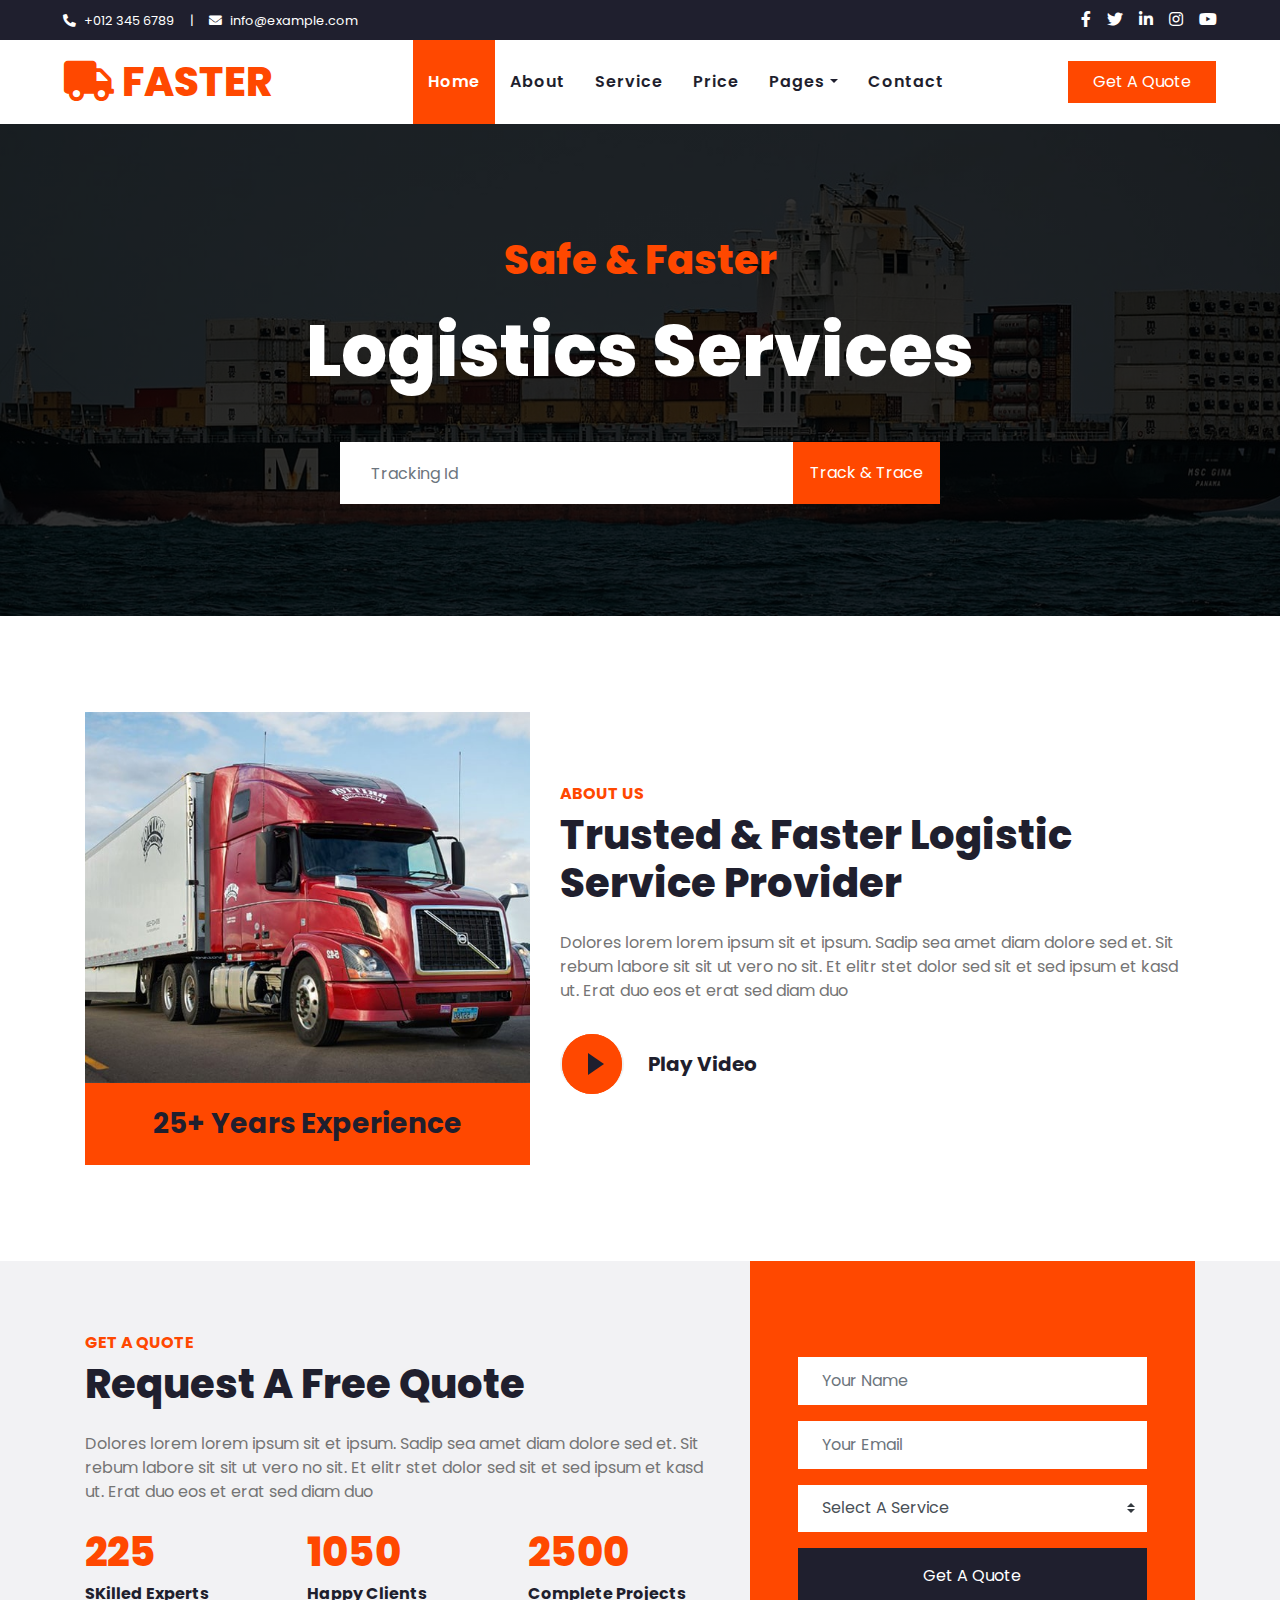
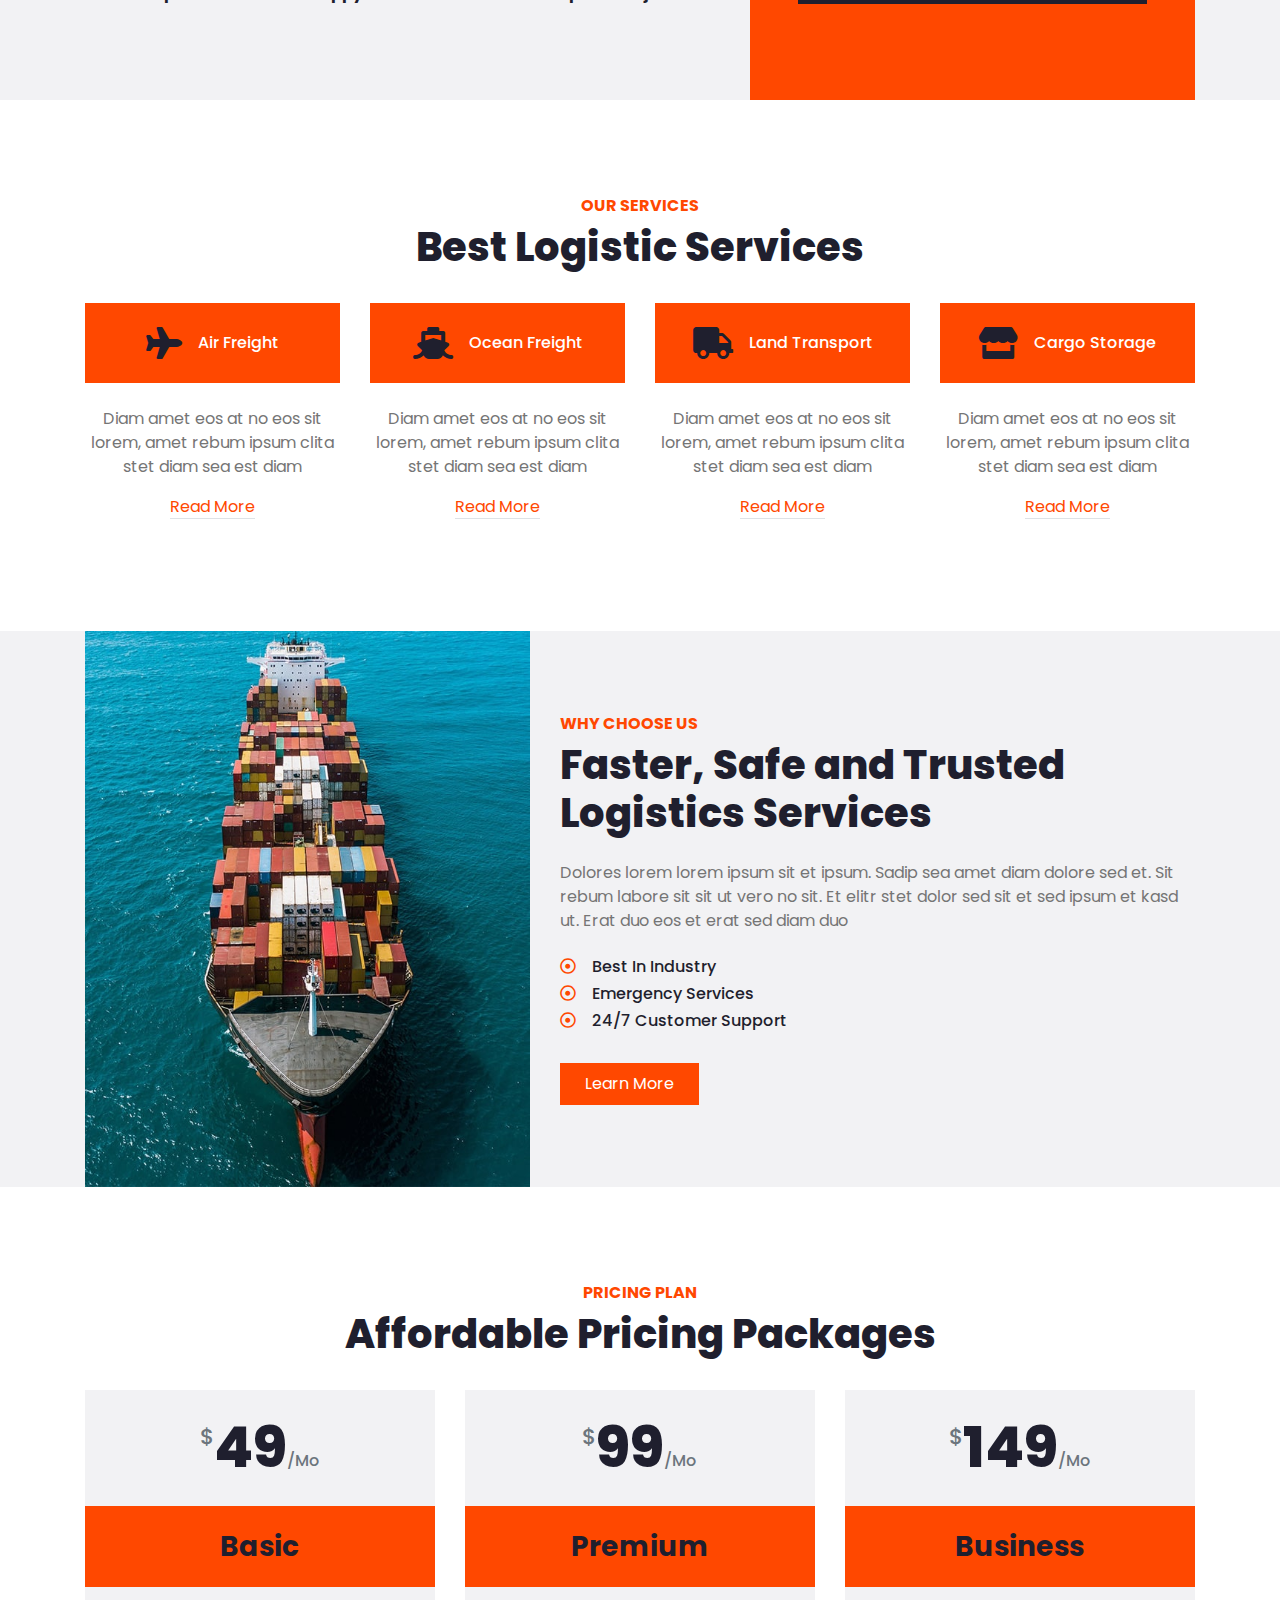
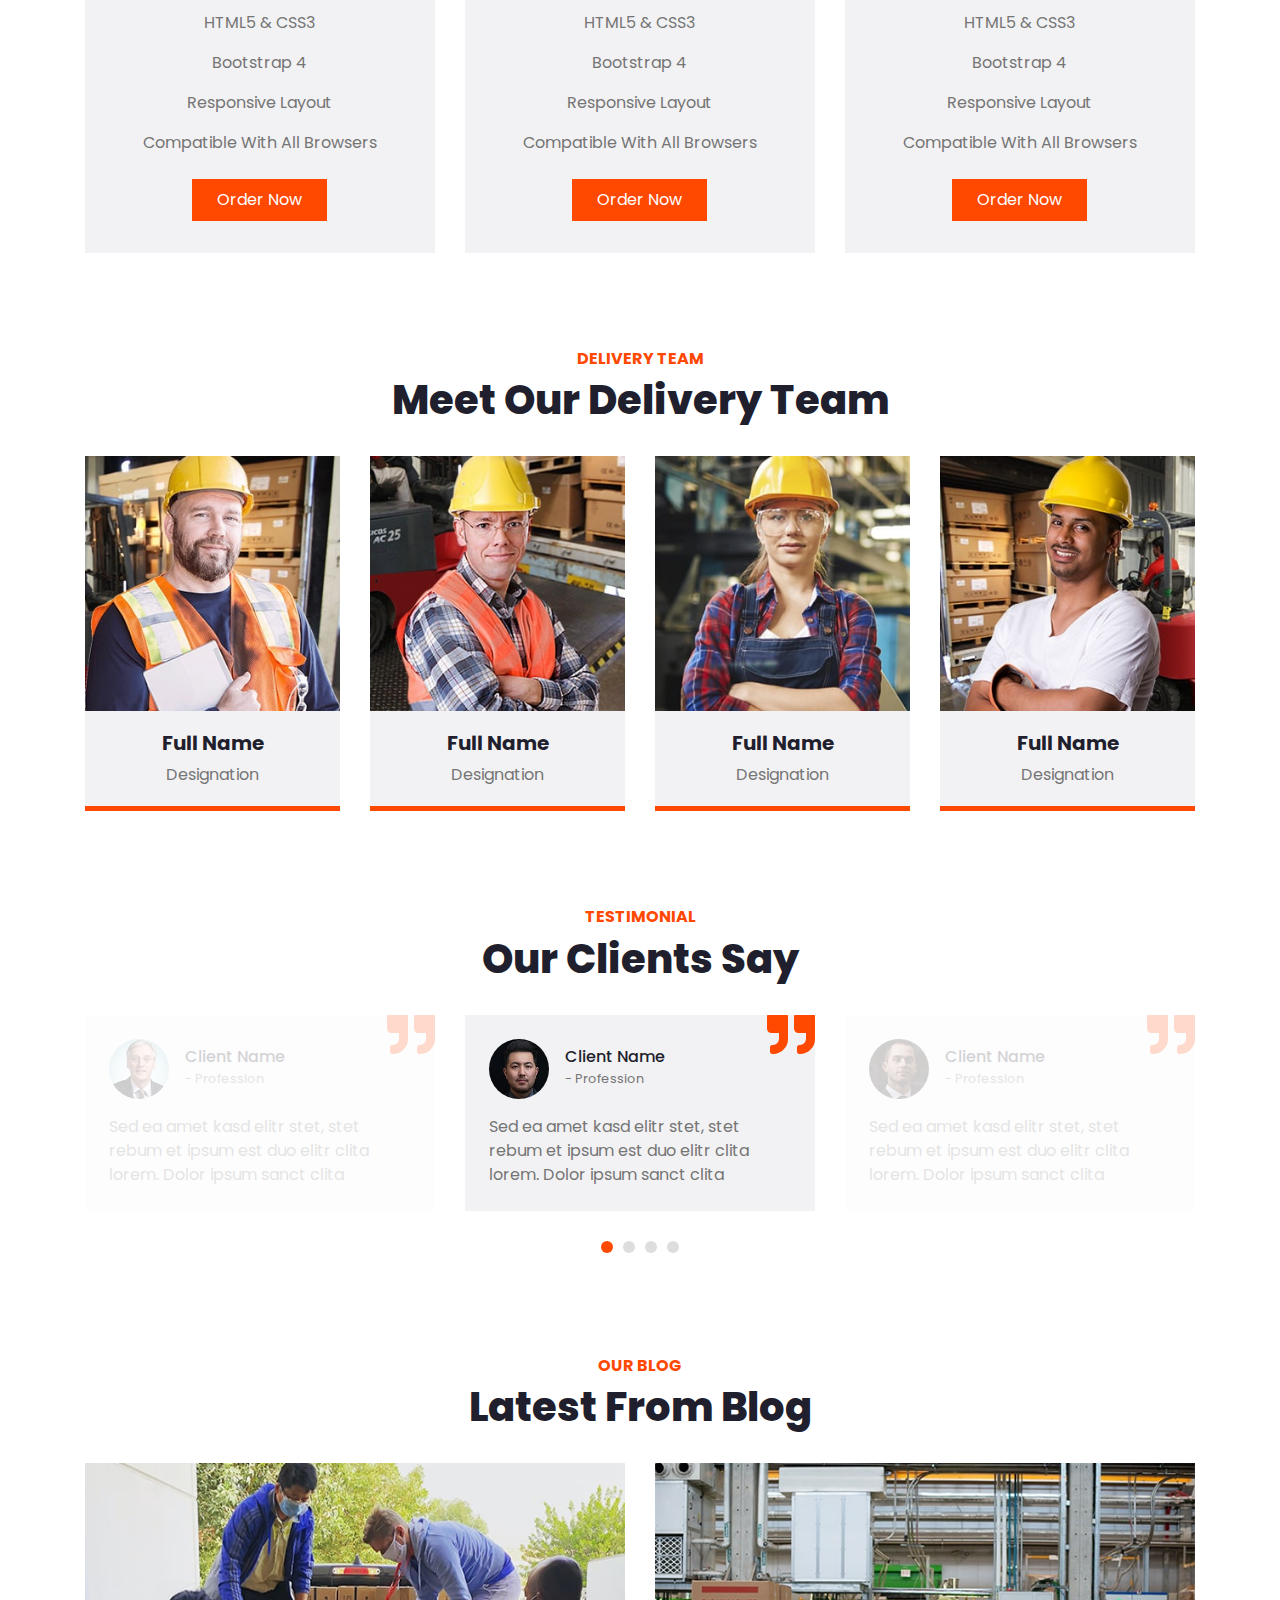
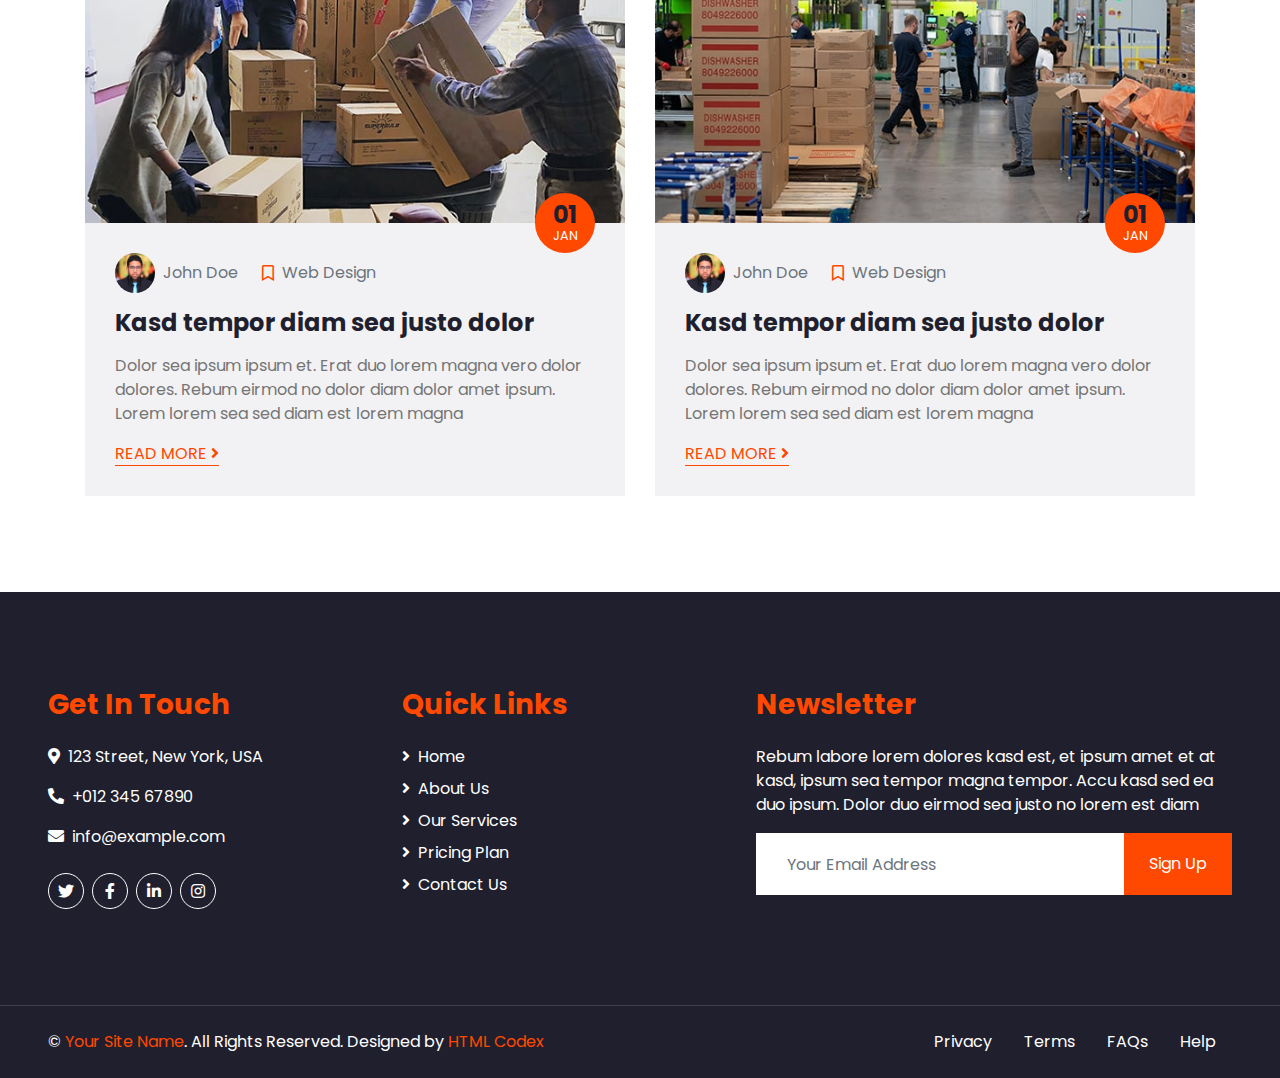
==== template1/index.html @ 5ad5b6f8 "init" ====
<!DOCTYPE html>
<html lang="en">

<head>
    <meta charset="utf-8">
    <title>FASTER - Logistics Company Website Template</title>
    <meta content="width=device-width, initial-scale=1.0" name="viewport">
    <meta content="Free HTML Templates" name="keywords">
    <meta content="Free HTML Templates" name="description">

    <!-- Favicon -->
    <link href="img/favicon.ico" rel="icon">

    <!-- Google Web Fonts -->
    <link rel="preconnect" href="https://fonts.gstatic.com">
    <link href="https://fonts.googleapis.com/css2?family=Poppins:wght@100;200;300;400;500;600;700;800;900&display=swap" rel="stylesheet">

    <!-- Font Awesome -->
    <link href="https://cdnjs.cloudflare.com/ajax/libs/font-awesome/5.10.0/css/all.min.css" rel="stylesheet">

    <!-- Libraries Stylesheet -->
    <link href="lib/owlcarousel/assets/owl.carousel.min.css" rel="stylesheet">

    <!-- Customized Bootstrap Stylesheet -->
    <link href="css/style.css" rel="stylesheet">
</head>

<body>
    <!-- Topbar Start -->
    <div class="container-fluid bg-dark">
        <div class="row py-2 px-lg-5">
            <div class="col-lg-6 text-center text-lg-left mb-2 mb-lg-0">
                <div class="d-inline-flex align-items-center text-white">
                    <small><i class="fa fa-phone-alt mr-2"></i>+012 345 6789</small>
                    <small class="px-3">|</small>
                    <small><i class="fa fa-envelope mr-2"></i>info@example.com</small>
                </div>
            </div>
            <div class="col-lg-6 text-center text-lg-right">
                <div class="d-inline-flex align-items-center">
                    <a class="text-white px-2" href="">
                        <i class="fab fa-facebook-f"></i>
                    </a>
                    <a class="text-white px-2" href="">
                        <i class="fab fa-twitter"></i>
                    </a>
                    <a class="text-white px-2" href="">
                        <i class="fab fa-linkedin-in"></i>
                    </a>
                    <a class="text-white px-2" href="">
                        <i class="fab fa-instagram"></i>
                    </a>
                    <a class="text-white pl-2" href="">
                        <i class="fab fa-youtube"></i>
                    </a>
                </div>
            </div>
        </div>
    </div>
    <!-- Topbar End -->


    <!-- Navbar Start -->
    <div class="container-fluid p-0">
        <nav class="navbar navbar-expand-lg bg-light navbar-light py-3 py-lg-0 px-lg-5">
            <a href="index.html" class="navbar-brand ml-lg-3">
                <h1 class="m-0 display-5 text-uppercase text-primary"><i class="fa fa-truck mr-2"></i>Faster</h1>
            </a>
            <button type="button" class="navbar-toggler" data-toggle="collapse" data-target="#navbarCollapse">
                <span class="navbar-toggler-icon"></span>
            </button>
            <div class="collapse navbar-collapse justify-content-between px-lg-3" id="navbarCollapse">
                <div class="navbar-nav m-auto py-0">
                    <a href="index.html" class="nav-item nav-link active">Home</a>
                    <a href="about.html" class="nav-item nav-link">About</a>
                    <a href="service.html" class="nav-item nav-link">Service</a>
                    <a href="price.html" class="nav-item nav-link">Price</a>
                    <div class="nav-item dropdown">
                        <a href="#" class="nav-link dropdown-toggle" data-toggle="dropdown">Pages</a>
                        <div class="dropdown-menu rounded-0 m-0">
                            <a href="blog.html" class="dropdown-item">Blog Grid</a>
                            <a href="single.html" class="dropdown-item">Blog Detail</a>
                        </div>
                    </div>
                    <a href="contact.html" class="nav-item nav-link">Contact</a>
                </div>
                <a href="" class="btn btn-primary py-2 px-4 d-none d-lg-block">Get A Quote</a>
            </div>
        </nav>
    </div>
    <!-- Navbar End -->


    <!-- Header Start -->
    <div class="jumbotron jumbotron-fluid mb-5">
        <div class="container text-center py-5">
            <h1 class="text-primary mb-4">Safe & Faster</h1>
            <h1 class="text-white display-3 mb-5">Logistics Services</h1>
            <div class="mx-auto" style="width: 100%; max-width: 600px;">
                <div class="input-group">
                    <input type="text" class="form-control border-light" style="padding: 30px;" placeholder="Tracking Id">
                    <div class="input-group-append">
                        <button class="btn btn-primary px-3">Track & Trace</button>
                    </div>
                </div>
            </div>
        </div>
    </div>
    <!-- Header End -->


    <!-- About Start -->
    <div class="container-fluid py-5">
        <div class="container">
            <div class="row align-items-center">
                <div class="col-lg-5 pb-4 pb-lg-0">
                    <img class="img-fluid w-100" src="img/about.jpg" alt="">
                    <div class="bg-primary text-dark text-center p-4">
                        <h3 class="m-0">25+ Years Experience</h3>
                    </div>
                </div>
                <div class="col-lg-7">
                    <h6 class="text-primary text-uppercase font-weight-bold">About Us</h6>
                    <h1 class="mb-4">Trusted & Faster Logistic Service Provider</h1>
                    <p class="mb-4">Dolores lorem lorem ipsum sit et ipsum. Sadip sea amet diam dolore sed et. Sit rebum labore sit sit ut vero no sit. Et elitr stet dolor sed sit et sed ipsum et kasd ut. Erat duo eos et erat sed diam duo</p>
                    <div class="d-flex align-items-center pt-2">
                        <button type="button" class="btn-play" data-toggle="modal"
                            data-src="https://www.youtube.com/embed/DWRcNpR6Kdc" data-target="#videoModal">
                            <span></span>
                        </button>
                        <h5 class="font-weight-bold m-0 ml-4">Play Video</h5>
                    </div>
                </div>
            </div>
        </div>
        <!-- Video Modal -->
        <div class="modal fade" id="videoModal" tabindex="-1" role="dialog" aria-labelledby="exampleModalLabel" aria-hidden="true">
            <div class="modal-dialog" role="document">
                <div class="modal-content">
                    <div class="modal-body">
                        <button type="button" class="close" data-dismiss="modal" aria-label="Close">
                            <span aria-hidden="true">&times;</span>
                        </button>        
                        <!-- 16:9 aspect ratio -->
                        <div class="embed-responsive embed-responsive-16by9">
                            <iframe class="embed-responsive-item" src="" id="video"  allowscriptaccess="always" allow="autoplay"></iframe>
                        </div>
                    </div>
                </div>
            </div>
        </div>
    </div>
    <!-- About End -->


    <!--  Quote Request Start -->
    <div class="container-fluid bg-secondary my-5">
        <div class="container">
            <div class="row align-items-center">
                <div class="col-lg-7 py-5 py-lg-0">
                    <h6 class="text-primary text-uppercase font-weight-bold">Get A Quote</h6>
                    <h1 class="mb-4">Request A Free Quote</h1>
                    <p class="mb-4">Dolores lorem lorem ipsum sit et ipsum. Sadip sea amet diam dolore sed et. Sit rebum labore sit sit ut vero no sit. Et elitr stet dolor sed sit et sed ipsum et kasd ut. Erat duo eos et erat sed diam duo</p>
                    <div class="row">
                        <div class="col-sm-4">
                            <h1 class="text-primary mb-2" data-toggle="counter-up">225</h1>
                            <h6 class="font-weight-bold mb-4">SKilled Experts</h6>
                        </div>
                        <div class="col-sm-4">
                            <h1 class="text-primary mb-2" data-toggle="counter-up">1050</h1>
                            <h6 class="font-weight-bold mb-4">Happy Clients</h6>
                        </div>
                        <div class="col-sm-4">
                            <h1 class="text-primary mb-2" data-toggle="counter-up">2500</h1>
                            <h6 class="font-weight-bold mb-4">Complete Projects</h6>
                        </div>
                    </div>
                </div>
                <div class="col-lg-5">
                    <div class="bg-primary py-5 px-4 px-sm-5">
                        <form class="py-5">
                            <div class="form-group">
                                <input type="text" class="form-control border-0 p-4" placeholder="Your Name" required="required" />
                            </div>
                            <div class="form-group">
                                <input type="email" class="form-control border-0 p-4" placeholder="Your Email" required="required" />
                            </div>
                            <div class="form-group">
                                <select class="custom-select border-0 px-4" style="height: 47px;">
                                    <option selected>Select A Service</option>
                                    <option value="1">Service 1</option>
                                    <option value="2">Service 1</option>
                                    <option value="3">Service 1</option>
                                </select>
                            </div>
                            <div>
                                <button class="btn btn-dark btn-block border-0 py-3" type="submit">Get A Quote</button>
                            </div>
                        </form>
                    </div>
                </div>
            </div>
        </div>
    </div>
    <!-- Quote Request Start -->


    <!-- Services Start -->
    <div class="container-fluid pt-5">
        <div class="container">
            <div class="text-center pb-2">
                <h6 class="text-primary text-uppercase font-weight-bold">Our Services</h6>
                <h1 class="mb-4">Best Logistic Services</h1>
            </div>
            <div class="row pb-3">
                <div class="col-lg-3 col-md-6 text-center mb-5">
                    <div class="d-flex align-items-center justify-content-center bg-primary mb-4 p-4">
                        <i class="fa fa-2x fa-plane text-dark pr-3"></i>
                        <h6 class="text-white font-weight-medium m-0">Air Freight</h6>
                    </div>
                    <p>Diam amet eos at no eos sit lorem, amet rebum ipsum clita stet diam sea est diam</p>
                    <a class="border-bottom text-decoration-none" href="">Read More</a>
                </div>
                <div class="col-lg-3 col-md-6 text-center mb-5">
                    <div class="d-flex align-items-center justify-content-center bg-primary mb-4 p-4">
                        <i class="fa fa-2x fa-ship text-dark pr-3"></i>
                        <h6 class="text-white font-weight-medium m-0">Ocean Freight</h6>
                    </div>
                    <p>Diam amet eos at no eos sit lorem, amet rebum ipsum clita stet diam sea est diam</p>
                    <a class="border-bottom text-decoration-none" href="">Read More</a>
                </div>
                <div class="col-lg-3 col-md-6 text-center mb-5">
                    <div class="d-flex align-items-center justify-content-center bg-primary mb-4 p-4">
                        <i class="fa fa-2x fa-truck text-dark pr-3"></i>
                        <h6 class="text-white font-weight-medium m-0">Land Transport</h6>
                    </div>
                    <p>Diam amet eos at no eos sit lorem, amet rebum ipsum clita stet diam sea est diam</p>
                    <a class="border-bottom text-decoration-none" href="">Read More</a>
                </div>
                <div class="col-lg-3 col-md-6 text-center mb-5">
                    <div class="d-flex align-items-center justify-content-center bg-primary mb-4 p-4">
                        <i class="fa fa-2x fa-store text-dark pr-3"></i>
                        <h6 class="text-white font-weight-medium m-0">Cargo Storage</h6>
                    </div>
                    <p>Diam amet eos at no eos sit lorem, amet rebum ipsum clita stet diam sea est diam</p>
                    <a class="border-bottom text-decoration-none" href="">Read More</a>
                </div>
            </div>
        </div>
    </div>
    <!-- Services End -->


    <!-- Features Start -->
    <div class="container-fluid bg-secondary my-5">
        <div class="container">
            <div class="row align-items-center">
                <div class="col-lg-5">
                    <img class="img-fluid w-100" src="img/feature.jpg" alt="">
                </div>
                <div class="col-lg-7 py-5 py-lg-0">
                    <h6 class="text-primary text-uppercase font-weight-bold">Why Choose Us</h6>
                    <h1 class="mb-4">Faster, Safe and Trusted Logistics Services</h1>
                    <p class="mb-4">Dolores lorem lorem ipsum sit et ipsum. Sadip sea amet diam dolore sed et. Sit rebum labore sit sit ut vero no sit. Et elitr stet dolor sed sit et sed ipsum et kasd ut. Erat duo eos et erat sed diam duo</p>
                    <ul class="list-inline">
                        <li><h6><i class="far fa-dot-circle text-primary mr-3"></i>Best In Industry</h6>
                        <li><h6><i class="far fa-dot-circle text-primary mr-3"></i>Emergency Services</h6></li>
                        <li><h6><i class="far fa-dot-circle text-primary mr-3"></i>24/7 Customer Support</h6></li>
                    </ul>
                    <a href="" class="btn btn-primary mt-3 py-2 px-4">Learn More</a>
                </div>
            </div>
        </div>
    </div>
    <!-- Features End -->


    <!-- Pricing Plan Start -->
    <div class="container-fluid pt-5">
        <div class="container">
            <div class="text-center pb-2">
                <h6 class="text-primary text-uppercase font-weight-bold">Pricing Plan</h6>
                <h1 class="mb-4">Affordable Pricing Packages</h1>
            </div>
            <div class="row">
                <div class="col-md-4 mb-5">
                    <div class="bg-secondary">
                        <div class="text-center p-4">
                            <h1 class="display-4 mb-0">
                                <small class="align-top text-muted font-weight-medium" style="font-size: 22px; line-height: 45px;">$</small>49<small class="align-bottom text-muted font-weight-medium" style="font-size: 16px; line-height: 40px;">/Mo</small>
                            </h1>
                        </div>
                        <div class="bg-primary text-center p-4">
                            <h3 class="m-0">Basic</h3>
                        </div>
                        <div class="d-flex flex-column align-items-center py-4">
                            <p>HTML5 & CSS3</p>
                            <p>Bootstrap 4</p>
                            <p>Responsive Layout</p>
                            <p>Compatible With All Browsers</p>
                            <a href="" class="btn btn-primary py-2 px-4 my-2">Order Now</a>
                        </div>
                    </div>
                </div>
                <div class="col-md-4 mb-5">
                    <div class="bg-secondary">
                        <div class="text-center p-4">
                            <h1 class="display-4 mb-0">
                                <small class="align-top text-muted font-weight-medium" style="font-size: 22px; line-height: 45px;">$</small>99<small class="align-bottom text-muted font-weight-medium" style="font-size: 16px; line-height: 40px;">/Mo</small>
                            </h1>
                        </div>
                        <div class="bg-primary text-center p-4">
                            <h3 class="m-0">Premium</h3>
                        </div>
                        <div class="d-flex flex-column align-items-center py-4">
                            <p>HTML5 & CSS3</p>
                            <p>Bootstrap 4</p>
                            <p>Responsive Layout</p>
                            <p>Compatible With All Browsers</p>
                            <a href="" class="btn btn-primary py-2 px-4 my-2">Order Now</a>
                        </div>
                    </div>
                </div>
                <div class="col-md-4 mb-5">
                    <div class="bg-secondary">
                        <div class="text-center p-4">
                            <h1 class="display-4 mb-0">
                                <small class="align-top text-muted font-weight-medium" style="font-size: 22px; line-height: 45px;">$</small>149<small class="align-bottom text-muted font-weight-medium" style="font-size: 16px; line-height: 40px;">/Mo</small>
                            </h1>
                        </div>
                        <div class="bg-primary text-center p-4">
                            <h3 class="m-0">Business</h3>
                        </div>
                        <div class="d-flex flex-column align-items-center py-4">
                            <p>HTML5 & CSS3</p>
                            <p>Bootstrap 4</p>
                            <p>Responsive Layout</p>
                            <p>Compatible With All Browsers</p>
                            <a href="" class="btn btn-primary py-2 px-4 my-2">Order Now</a>
                        </div>
                    </div>
                </div>
            </div>
        </div>
    </div>
    <!-- Pricing Plan End -->


    <!-- Team Start -->
    <div class="container-fluid pt-5">
        <div class="container">
            <div class="text-center pb-2">
                <h6 class="text-primary text-uppercase font-weight-bold">Delivery Team</h6>
                <h1 class="mb-4">Meet Our Delivery Team</h1>
            </div>
            <div class="row">
                <div class="col-lg-3 col-md-6">
                    <div class="team card position-relative overflow-hidden border-0 mb-5">
                        <img class="card-img-top" src="img/team-1.jpg" alt="">
                        <div class="card-body text-center p-0">
                            <div class="team-text d-flex flex-column justify-content-center bg-secondary">
                                <h5 class="font-weight-bold">Full Name</h5>
                                <span>Designation</span>
                            </div>
                            <div class="team-social d-flex align-items-center justify-content-center bg-primary">
                                <a class="btn btn-outline-dark btn-social mr-2" href="#"><i class="fab fa-twitter"></i></a>
                                <a class="btn btn-outline-dark btn-social mr-2" href="#"><i class="fab fa-facebook-f"></i></a>
                                <a class="btn btn-outline-dark btn-social mr-2" href="#"><i class="fab fa-linkedin-in"></i></a>
                                <a class="btn btn-outline-dark btn-social" href="#"><i class="fab fa-instagram"></i></a>
                            </div>
                        </div>
                    </div>
                </div>
                <div class="col-lg-3 col-md-6">
                    <div class="team card position-relative overflow-hidden border-0 mb-5">
                        <img class="card-img-top" src="img/team-2.jpg" alt="">
                        <div class="card-body text-center p-0">
                            <div class="team-text d-flex flex-column justify-content-center bg-secondary">
                                <h5 class="font-weight-bold">Full Name</h5>
                                <span>Designation</span>
                            </div>
                            <div class="team-social d-flex align-items-center justify-content-center bg-primary">
                                <a class="btn btn-outline-dark btn-social mr-2" href="#"><i class="fab fa-twitter"></i></a>
                                <a class="btn btn-outline-dark btn-social mr-2" href="#"><i class="fab fa-facebook-f"></i></a>
                                <a class="btn btn-outline-dark btn-social mr-2" href="#"><i class="fab fa-linkedin-in"></i></a>
                                <a class="btn btn-outline-dark btn-social" href="#"><i class="fab fa-instagram"></i></a>
                            </div>
                        </div>
                    </div>
                </div>
                <div class="col-lg-3 col-md-6">
                    <div class="team card position-relative overflow-hidden border-0 mb-5">
                        <img class="card-img-top" src="img/team-3.jpg" alt="">
                        <div class="card-body text-center p-0">
                            <div class="team-text d-flex flex-column justify-content-center bg-secondary">
                                <h5 class="font-weight-bold">Full Name</h5>
                                <span>Designation</span>
                            </div>
                            <div class="team-social d-flex align-items-center justify-content-center bg-primary">
                                <a class="btn btn-outline-dark btn-social mr-2" href="#"><i class="fab fa-twitter"></i></a>
                                <a class="btn btn-outline-dark btn-social mr-2" href="#"><i class="fab fa-facebook-f"></i></a>
                                <a class="btn btn-outline-dark btn-social mr-2" href="#"><i class="fab fa-linkedin-in"></i></a>
                                <a class="btn btn-outline-dark btn-social" href="#"><i class="fab fa-instagram"></i></a>
                            </div>
                        </div>
                    </div>
                </div>
                <div class="col-lg-3 col-md-6">
                    <div class="team card position-relative overflow-hidden border-0 mb-5">
                        <img class="card-img-top" src="img/team-4.jpg" alt="">
                        <div class="card-body text-center p-0">
                            <div class="team-text d-flex flex-column justify-content-center bg-secondary">
                                <h5 class="font-weight-bold">Full Name</h5>
                                <span>Designation</span>
                            </div>
                            <div class="team-social d-flex align-items-center justify-content-center bg-primary">
                                <a class="btn btn-outline-dark btn-social mr-2" href="#"><i class="fab fa-twitter"></i></a>
                                <a class="btn btn-outline-dark btn-social mr-2" href="#"><i class="fab fa-facebook-f"></i></a>
                                <a class="btn btn-outline-dark btn-social mr-2" href="#"><i class="fab fa-linkedin-in"></i></a>
                                <a class="btn btn-outline-dark btn-social" href="#"><i class="fab fa-instagram"></i></a>
                            </div>
                        </div>
                    </div>
                </div>
            </div>
        </div>
    </div>
    <!-- Team End -->


    <!-- Testimonial Start -->
    <div class="container-fluid py-5">
        <div class="container">
            <div class="text-center pb-2">
                <h6 class="text-primary text-uppercase font-weight-bold">Testimonial</h6>
                <h1 class="mb-4">Our Clients Say</h1>
            </div>
            <div class="owl-carousel testimonial-carousel">
                <div class="position-relative bg-secondary p-4">
                    <i class="fa fa-3x fa-quote-right text-primary position-absolute" style="top: -6px; right: 0;"></i>
                    <div class="d-flex align-items-center mb-3">
                        <img class="img-fluid rounded-circle" src="img/testimonial-1.jpg" style="width: 60px; height: 60px;" alt="">
                        <div class="ml-3">
                            <h6 class="font-weight-semi-bold m-0">Client Name</h6>
                            <small>- Profession</small>
                        </div>
                    </div>
                    <p class="m-0">Sed ea amet kasd elitr stet, stet rebum et ipsum est duo elitr clita lorem. Dolor ipsum sanct clita</p>
                </div>
                <div class="position-relative bg-secondary p-4">
                    <i class="fa fa-3x fa-quote-right text-primary position-absolute" style="top: -6px; right: 0;"></i>
                    <div class="d-flex align-items-center mb-3">
                        <img class="img-fluid rounded-circle" src="img/testimonial-2.jpg" style="width: 60px; height: 60px;" alt="">
                        <div class="ml-3">
                            <h6 class="font-weight-semi-bold m-0">Client Name</h6>
                            <small>- Profession</small>
                        </div>
                    </div>
                    <p class="m-0">Sed ea amet kasd elitr stet, stet rebum et ipsum est duo elitr clita lorem. Dolor ipsum sanct clita</p>
                </div>
                <div class="position-relative bg-secondary p-4">
                    <i class="fa fa-3x fa-quote-right text-primary position-absolute" style="top: -6px; right: 0;"></i>
                    <div class="d-flex align-items-center mb-3">
                        <img class="img-fluid rounded-circle" src="img/testimonial-3.jpg" style="width: 60px; height: 60px;" alt="">
                        <div class="ml-3">
                            <h6 class="font-weight-semi-bold m-0">Client Name</h6>
                            <small>- Profession</small>
                        </div>
                    </div>
                    <p class="m-0">Sed ea amet kasd elitr stet, stet rebum et ipsum est duo elitr clita lorem. Dolor ipsum sanct clita</p>
                </div>
                <div class="position-relative bg-secondary p-4">
                    <i class="fa fa-3x fa-quote-right text-primary position-absolute" style="top: -6px; right: 0;"></i>
                    <div class="d-flex align-items-center mb-3">
                        <img class="img-fluid rounded-circle" src="img/testimonial-4.jpg" style="width: 60px; height: 60px;" alt="">
                        <div class="ml-3">
                            <h6 class="font-weight-semi-bold m-0">Client Name</h6>
                            <small>- Profession</small>
                        </div>
                    </div>
                    <p class="m-0">Sed ea amet kasd elitr stet, stet rebum et ipsum est duo elitr clita lorem. Dolor ipsum sanct clita</p>
                </div>
            </div>
        </div>
    </div>
    <!-- Testimonial End -->


    <!-- Blog Start -->
    <div class="container-fluid pt-5">
        <div class="container">
            <div class="text-center pb-2">
                <h6 class="text-primary text-uppercase font-weight-bold">Our Blog</h6>
                <h1 class="mb-4">Latest From Blog</h1>
            </div>
            <div class="row">
                <div class="col-md-6 mb-5">
                    <div class="position-relative">
                        <img class="img-fluid w-100" src="img/blog-1.jpg" alt="">
                        <div class="position-absolute bg-primary d-flex flex-column align-items-center justify-content-center rounded-circle"
                            style="width: 60px; height: 60px; bottom: -30px; right: 30px;">
                            <h4 class="font-weight-bold mb-n1">01</h4>
                            <small class="text-white text-uppercase">Jan</small>
                        </div>
                    </div>
                    <div class="bg-secondary" style="padding: 30px;">
                        <div class="d-flex mb-3">
                            <div class="d-flex align-items-center">
                                <img class="rounded-circle" style="width: 40px; height: 40px;" src="img/user.jpg" alt="">
                                <a class="text-muted ml-2" href="">John Doe</a>
                            </div>
                            <div class="d-flex align-items-center ml-4">
                                <i class="far fa-bookmark text-primary"></i>
                                <a class="text-muted ml-2" href="">Web Design</a>
                            </div>
                        </div>
                        <h4 class="font-weight-bold mb-3">Kasd tempor diam sea justo dolor</h4>
                        <p>Dolor sea ipsum ipsum et. Erat duo lorem magna vero dolor dolores. Rebum eirmod no dolor diam dolor amet ipsum. Lorem lorem sea sed diam est lorem magna</p>
                        <a class="border-bottom border-primary text-uppercase text-decoration-none" href="">Read More <i class="fa fa-angle-right"></i></a>
                    </div>
                </div>
                <div class="col-md-6 mb-5">
                    <div class="position-relative">
                        <img class="img-fluid w-100" src="img/blog-2.jpg" alt="">
                        <div class="position-absolute bg-primary d-flex flex-column align-items-center justify-content-center rounded-circle"
                            style="width: 60px; height: 60px; bottom: -30px; right: 30px;">
                            <h4 class="font-weight-bold mb-n1">01</h4>
                            <small class="text-white text-uppercase">Jan</small>
                        </div>
                    </div>
                    <div class="bg-secondary" style="padding: 30px;">
                        <div class="d-flex mb-3">
                            <div class="d-flex align-items-center">
                                <img class="rounded-circle" style="width: 40px; height: 40px;" src="img/user.jpg" alt="">
                                <a class="text-muted ml-2" href="">John Doe</a>
                            </div>
                            <div class="d-flex align-items-center ml-4">
                                <i class="far fa-bookmark text-primary"></i>
                                <a class="text-muted ml-2" href="">Web Design</a>
                            </div>
                        </div>
                        <h4 class="font-weight-bold mb-3">Kasd tempor diam sea justo dolor</h4>
                        <p>Dolor sea ipsum ipsum et. Erat duo lorem magna vero dolor dolores. Rebum eirmod no dolor diam dolor amet ipsum. Lorem lorem sea sed diam est lorem magna</p>
                        <a class="border-bottom border-primary text-uppercase text-decoration-none" href="">Read More <i class="fa fa-angle-right"></i></a>
                    </div>
                </div>
            </div>
        </div>
    </div>
    <!-- Blog End -->


    <!-- Footer Start -->
    <div class="container-fluid bg-dark text-white mt-5 py-5 px-sm-3 px-md-5">
        <div class="row pt-5">
            <div class="col-lg-7 col-md-6">
                <div class="row">
                    <div class="col-md-6 mb-5">
                        <h3 class="text-primary mb-4">Get In Touch</h3>
                        <p><i class="fa fa-map-marker-alt mr-2"></i>123 Street, New York, USA</p>
                        <p><i class="fa fa-phone-alt mr-2"></i>+012 345 67890</p>
                        <p><i class="fa fa-envelope mr-2"></i>info@example.com</p>
                        <div class="d-flex justify-content-start mt-4">
                            <a class="btn btn-outline-light btn-social mr-2" href="#"><i class="fab fa-twitter"></i></a>
                            <a class="btn btn-outline-light btn-social mr-2" href="#"><i class="fab fa-facebook-f"></i></a>
                            <a class="btn btn-outline-light btn-social mr-2" href="#"><i class="fab fa-linkedin-in"></i></a>
                            <a class="btn btn-outline-light btn-social" href="#"><i class="fab fa-instagram"></i></a>
                        </div>
                    </div>
                    <div class="col-md-6 mb-5">
                        <h3 class="text-primary mb-4">Quick Links</h3>
                        <div class="d-flex flex-column justify-content-start">
                            <a class="text-white mb-2" href="#"><i class="fa fa-angle-right mr-2"></i>Home</a>
                            <a class="text-white mb-2" href="#"><i class="fa fa-angle-right mr-2"></i>About Us</a>
                            <a class="text-white mb-2" href="#"><i class="fa fa-angle-right mr-2"></i>Our Services</a>
                            <a class="text-white mb-2" href="#"><i class="fa fa-angle-right mr-2"></i>Pricing Plan</a>
                            <a class="text-white" href="#"><i class="fa fa-angle-right mr-2"></i>Contact Us</a>
                        </div>
                    </div>
                </div>
            </div>
            <div class="col-lg-5 col-md-6 mb-5">
                <h3 class="text-primary mb-4">Newsletter</h3>
                <p>Rebum labore lorem dolores kasd est, et ipsum amet et at kasd, ipsum sea tempor magna tempor. Accu kasd sed ea duo ipsum. Dolor duo eirmod sea justo no lorem est diam</p>
                <div class="w-100">
                    <div class="input-group">
                        <input type="text" class="form-control border-light" style="padding: 30px;" placeholder="Your Email Address">
                        <div class="input-group-append">
                            <button class="btn btn-primary px-4">Sign Up</button>
                        </div>
                    </div>
                </div>
            </div>
        </div>
    </div>
    <div class="container-fluid bg-dark text-white border-top py-4 px-sm-3 px-md-5" style="border-color: #3E3E4E !important;">
        <div class="row">
            <div class="col-lg-6 text-center text-md-left mb-3 mb-md-0">
                <p class="m-0 text-white">&copy; <a href="#">Your Site Name</a>. All Rights Reserved. 
				
				<!--/*** This template is free as long as you keep the footer author’s credit link/attribution link/backlink. If you'd like to use the template without the footer author’s credit link/attribution link/backlink, you can purchase the Credit Removal License from "https://htmlcodex.com/credit-removal". Thank you for your support. ***/-->
				Designed by <a href="https://htmlcodex.com">HTML Codex</a>
                </p>
            </div>
            <div class="col-lg-6 text-center text-md-right">
                <ul class="nav d-inline-flex">
                    <li class="nav-item">
                        <a class="nav-link text-white py-0" href="#">Privacy</a>
                    </li>
                    <li class="nav-item">
                        <a class="nav-link text-white py-0" href="#">Terms</a>
                    </li>
                    <li class="nav-item">
                        <a class="nav-link text-white py-0" href="#">FAQs</a>
                    </li>
                    <li class="nav-item">
                        <a class="nav-link text-white py-0" href="#">Help</a>
                    </li>
                </ul>
            </div>
        </div>
    </div>
    <!-- Footer End -->


    <!-- Back to Top -->
    <a href="#" class="btn btn-lg btn-primary back-to-top"><i class="fa fa-angle-double-up"></i></a>


    <!-- JavaScript Libraries -->
    <script src="https://code.jquery.com/jquery-3.4.1.min.js"></script>
    <script src="https://stackpath.bootstrapcdn.com/bootstrap/4.4.1/js/bootstrap.bundle.min.js"></script>
    <script src="lib/easing/easing.min.js"></script>
    <script src="lib/waypoints/waypoints.min.js"></script>
    <script src="lib/counterup/counterup.min.js"></script>
    <script src="lib/owlcarousel/owl.carousel.min.js"></script>

    <!-- Contact Javascript File -->
    <script src="mail/jqBootstrapValidation.min.js"></script>
    <script src="mail/contact.js"></script>

    <!-- Template Javascript -->
    <script src="js/main.js"></script>
</body>

</html>
---- template1/css/style.css ----
/******* Bootstrap Theming ********/
/*!
 * Bootstrap v4.5.3 (https://getbootstrap.com/)
 * Copyright 2011-2020 The Bootstrap Authors
 * Copyright 2011-2020 Twitter, Inc.
 * Licensed under MIT (https://github.com/twbs/bootstrap/blob/main/LICENSE)
 */
:root {
  --blue: #007bff;
  --indigo: #6610f2;
  --purple: #6f42c1;
  --pink: #e83e8c;
  --red: #dc3545;
  --orange: #fd7e14;
  --yellow: #ffc107;
  --green: #28a745;
  --teal: #20c997;
  --cyan: #17a2b8;
  --white: #fff;
  --gray: #6c757d;
  --gray-dark: #343a40;
  --primary: #FF4800;
  --secondary: #F2F2F4;
  --success: #28a745;
  --info: #17a2b8;
  --warning: #ffc107;
  --danger: #dc3545;
  --light: #FFFFFF;
  --dark: #1F1F2E;
  --breakpoint-xs: 0;
  --breakpoint-sm: 576px;
  --breakpoint-md: 768px;
  --breakpoint-lg: 992px;
  --breakpoint-xl: 1200px;
  --font-family-sans-serif: "Poppins", sans-serif;
  --font-family-monospace: SFMono-Regular, Menlo, Monaco, Consolas, "Liberation Mono", "Courier New", monospace;
}

*,
*::before,
*::after {
  box-sizing: border-box;
}

html {
  font-family: sans-serif;
  line-height: 1.15;
  -webkit-text-size-adjust: 100%;
  -webkit-tap-highlight-color: rgba(0, 0, 0, 0);
}

article, aside, figcaption, figure, footer, header, hgroup, main, nav, section {
  display: block;
}

body {
  margin: 0;
  font-family: "Poppins", sans-serif;
  font-size: 1rem;
  font-weight: 400;
  line-height: 1.5;
  color: #757575;
  text-align: left;
  background-color: #fff;
}

[tabindex="-1"]:focus:not(:focus-visible) {
  outline: 0 !important;
}

hr {
  box-sizing: content-box;
  height: 0;
  overflow: visible;
}

h1, h2, h3, h4, h5, h6 {
  margin-top: 0;
  margin-bottom: 0.5rem;
}

p {
  margin-top: 0;
  margin-bottom: 1rem;
}

abbr[title],
abbr[data-original-title] {
  text-decoration: underline;
  text-decoration: underline dotted;
  cursor: help;
  border-bottom: 0;
  text-decoration-skip-ink: none;
}

address {
  margin-bottom: 1rem;
  font-style: normal;
  line-height: inherit;
}

ol,
ul,
dl {
  margin-top: 0;
  margin-bottom: 1rem;
}

ol ol,
ul ul,
ol ul,
ul ol {
  margin-bottom: 0;
}

dt {
  font-weight: 700;
}

dd {
  margin-bottom: .5rem;
  margin-left: 0;
}

blockquote {
  margin: 0 0 1rem;
}

b,
strong {
  font-weight: bolder;
}

small {
  font-size: 80%;
}

sub,
sup {
  position: relative;
  font-size: 75%;
  line-height: 0;
  vertical-align: baseline;
}

sub {
  bottom: -.25em;
}

sup {
  top: -.5em;
}

a {
  color: #FF4800;
  text-decoration: none;
  background-color: transparent;
}

a:hover {
  color: #b33200;
  text-decoration: underline;
}

a:not([href]):not([class]) {
  color: inherit;
  text-decoration: none;
}

a:not([href]):not([class]):hover {
  color: inherit;
  text-decoration: none;
}

pre,
code,
kbd,
samp {
  font-family: SFMono-Regular, Menlo, Monaco, Consolas, "Liberation Mono", "Courier New", monospace;
  font-size: 1em;
}

pre {
  margin-top: 0;
  margin-bottom: 1rem;
  overflow: auto;
  -ms-overflow-style: scrollbar;
}

figure {
  margin: 0 0 1rem;
}

img {
  vertical-align: middle;
  border-style: none;
}

svg {
  overflow: hidden;
  vertical-align: middle;
}

table {
  border-collapse: collapse;
}

caption {
  padding-top: 0.75rem;
  padding-bottom: 0.75rem;
  color: #6c757d;
  text-align: left;
  caption-side: bottom;
}

th {
  text-align: inherit;
  text-align: -webkit-match-parent;
}

label {
  display: inline-block;
  margin-bottom: 0.5rem;
}

button {
  border-radius: 0;
}

button:focus {
  outline: 1px dotted;
  outline: 5px auto -webkit-focus-ring-color;
}

input,
button,
select,
optgroup,
textarea {
  margin: 0;
  font-family: inherit;
  font-size: inherit;
  line-height: inherit;
}

button,
input {
  overflow: visible;
}

button,
select {
  text-transform: none;
}

[role="button"] {
  cursor: pointer;
}

select {
  word-wrap: normal;
}

button,
[type="button"],
[type="reset"],
[type="submit"] {
  -webkit-appearance: button;
}

button:not(:disabled),
[type="button"]:not(:disabled),
[type="reset"]:not(:disabled),
[type="submit"]:not(:disabled) {
  cursor: pointer;
}

button::-moz-focus-inner,
[type="button"]::-moz-focus-inner,
[type="reset"]::-moz-focus-inner,
[type="submit"]::-moz-focus-inner {
  padding: 0;
  border-style: none;
}

input[type="radio"],
input[type="checkbox"] {
  box-sizing: border-box;
  padding: 0;
}

textarea {
  overflow: auto;
  resize: vertical;
}

fieldset {
  min-width: 0;
  padding: 0;
  margin: 0;
  border: 0;
}

legend {
  display: block;
  width: 100%;
  max-width: 100%;
  padding: 0;
  margin-bottom: .5rem;
  font-size: 1.5rem;
  line-height: inherit;
  color: inherit;
  white-space: normal;
}

@media (max-width: 1200px) {
  legend {
    font-size: calc(1.275rem + 0.3vw) ;
  }
}

progress {
  vertical-align: baseline;
}

[type="number"]::-webkit-inner-spin-button,
[type="number"]::-webkit-outer-spin-button {
  height: auto;
}

[type="search"] {
  outline-offset: -2px;
  -webkit-appearance: none;
}

[type="search"]::-webkit-search-decoration {
  -webkit-appearance: none;
}

::-webkit-file-upload-button {
  font: inherit;
  -webkit-appearance: button;
}

output {
  display: inline-block;
}

summary {
  display: list-item;
  cursor: pointer;
}

template {
  display: none;
}

[hidden] {
  display: none !important;
}

h1, h2, h3, h4, h5, h6,
.h1, .h2, .h3, .h4, .h5, .h6 {
  margin-bottom: 0.5rem;
  font-weight: 500;
  line-height: 1.2;
  color: #1F1F2E;
}

h1, .h1 {
  font-size: 2.5rem;
}

@media (max-width: 1200px) {
  h1, .h1 {
    font-size: calc(1.375rem + 1.5vw) ;
  }
}

h2, .h2 {
  font-size: 2rem;
}

@media (max-width: 1200px) {
  h2, .h2 {
    font-size: calc(1.325rem + 0.9vw) ;
  }
}

h3, .h3 {
  font-size: 1.75rem;
}

@media (max-width: 1200px) {
  h3, .h3 {
    font-size: calc(1.3rem + 0.6vw) ;
  }
}

h4, .h4 {
  font-size: 1.5rem;
}

@media (max-width: 1200px) {
  h4, .h4 {
    font-size: calc(1.275rem + 0.3vw) ;
  }
}

h5, .h5 {
  font-size: 1.25rem;
}

h6, .h6 {
  font-size: 1rem;
}

.lead {
  font-size: 1.25rem;
  font-weight: 300;
}

.display-1 {
  font-size: 6rem;
  font-weight: 300;
  line-height: 1.2;
}

@media (max-width: 1200px) {
  .display-1 {
    font-size: calc(1.725rem + 5.7vw) ;
  }
}

.display-2 {
  font-size: 5.5rem;
  font-weight: 300;
  line-height: 1.2;
}

@media (max-width: 1200px) {
  .display-2 {
    font-size: calc(1.675rem + 5.1vw) ;
  }
}

.display-3 {
  font-size: 4.5rem;
  font-weight: 300;
  line-height: 1.2;
}

@media (max-width: 1200px) {
  .display-3 {
    font-size: calc(1.575rem + 3.9vw) ;
  }
}

.display-4 {
  font-size: 3.5rem;
  font-weight: 300;
  line-height: 1.2;
}

@media (max-width: 1200px) {
  .display-4 {
    font-size: calc(1.475rem + 2.7vw) ;
  }
}

hr {
  margin-top: 1rem;
  margin-bottom: 1rem;
  border: 0;
  border-top: 1px solid rgba(0, 0, 0, 0.1);
}

small,
.small {
  font-size: 80%;
  font-weight: 400;
}

mark,
.mark {
  padding: 0.2em;
  background-color: #fcf8e3;
}

.list-unstyled {
  padding-left: 0;
  list-style: none;
}

.list-inline {
  padding-left: 0;
  list-style: none;
}

.list-inline-item {
  display: inline-block;
}

.list-inline-item:not(:last-child) {
  margin-right: 0.5rem;
}

.initialism {
  font-size: 90%;
  text-transform: uppercase;
}

.blockquote {
  margin-bottom: 1rem;
  font-size: 1.25rem;
}

.blockquote-footer {
  display: block;
  font-size: 80%;
  color: #6c757d;
}

.blockquote-footer::before {
  content: "\2014\00A0";
}

.img-fluid {
  max-width: 100%;
  height: auto;
}

.img-thumbnail {
  padding: 0.25rem;
  background-color: #fff;
  border: 1px solid #dee2e6;
  max-width: 100%;
  height: auto;
}

.figure {
  display: inline-block;
}

.figure-img {
  margin-bottom: 0.5rem;
  line-height: 1;
}

.figure-caption {
  font-size: 90%;
  color: #6c757d;
}

code {
  font-size: 87.5%;
  color: #e83e8c;
  word-wrap: break-word;
}

a > code {
  color: inherit;
}

kbd {
  padding: 0.2rem 0.4rem;
  font-size: 87.5%;
  color: #fff;
  background-color: #212529;
}

kbd kbd {
  padding: 0;
  font-size: 100%;
  font-weight: 700;
}

pre {
  display: block;
  font-size: 87.5%;
  color: #212529;
}

pre code {
  font-size: inherit;
  color: inherit;
  word-break: normal;
}

.pre-scrollable {
  max-height: 340px;
  overflow-y: scroll;
}

.container,
.container-fluid,
.container-sm,
.container-md,
.container-lg,
.container-xl {
  width: 100%;
  padding-right: 15px;
  padding-left: 15px;
  margin-right: auto;
  margin-left: auto;
}

@media (min-width: 576px) {
  .container, .container-sm {
    max-width: 540px;
  }
}

@media (min-width: 768px) {
  .container, .container-sm, .container-md {
    max-width: 720px;
  }
}

@media (min-width: 992px) {
  .container, .container-sm, .container-md, .container-lg {
    max-width: 960px;
  }
}

@media (min-width: 1200px) {
  .container, .container-sm, .container-md, .container-lg, .container-xl {
    max-width: 1140px;
  }
}

.row {
  display: flex;
  flex-wrap: wrap;
  margin-right: -15px;
  margin-left: -15px;
}

.no-gutters {
  margin-right: 0;
  margin-left: 0;
}

.no-gutters > .col,
.no-gutters > [class*="col-"] {
  padding-right: 0;
  padding-left: 0;
}

.col-1, .col-2, .col-3, .col-4, .col-5, .col-6, .col-7, .col-8, .col-9, .col-10, .col-11, .col-12, .col,
.col-auto, .col-sm-1, .col-sm-2, .col-sm-3, .col-sm-4, .col-sm-5, .col-sm-6, .col-sm-7, .col-sm-8, .col-sm-9, .col-sm-10, .col-sm-11, .col-sm-12, .col-sm,
.col-sm-auto, .col-md-1, .col-md-2, .col-md-3, .col-md-4, .col-md-5, .col-md-6, .col-md-7, .col-md-8, .col-md-9, .col-md-10, .col-md-11, .col-md-12, .col-md,
.col-md-auto, .col-lg-1, .col-lg-2, .col-lg-3, .col-lg-4, .col-lg-5, .col-lg-6, .col-lg-7, .col-lg-8, .col-lg-9, .col-lg-10, .col-lg-11, .col-lg-12, .col-lg,
.col-lg-auto, .col-xl-1, .col-xl-2, .col-xl-3, .col-xl-4, .col-xl-5, .col-xl-6, .col-xl-7, .col-xl-8, .col-xl-9, .col-xl-10, .col-xl-11, .col-xl-12, .col-xl,
.col-xl-auto {
  position: relative;
  width: 100%;
  padding-right: 15px;
  padding-left: 15px;
}

.col {
  flex-basis: 0;
  flex-grow: 1;
  max-width: 100%;
}

.row-cols-1 > * {
  flex: 0 0 100%;
  max-width: 100%;
}

.row-cols-2 > * {
  flex: 0 0 50%;
  max-width: 50%;
}

.row-cols-3 > * {
  flex: 0 0 33.33333%;
  max-width: 33.33333%;
}

.row-cols-4 > * {
  flex: 0 0 25%;
  max-width: 25%;
}

.row-cols-5 > * {
  flex: 0 0 20%;
  max-width: 20%;
}

.row-cols-6 > * {
  flex: 0 0 16.66667%;
  max-width: 16.66667%;
}

.col-auto {
  flex: 0 0 auto;
  width: auto;
  max-width: 100%;
}

.col-1 {
  flex: 0 0 8.33333%;
  max-width: 8.33333%;
}

.col-2 {
  flex: 0 0 16.66667%;
  max-width: 16.66667%;
}

.col-3 {
  flex: 0 0 25%;
  max-width: 25%;
}

.col-4 {
  flex: 0 0 33.33333%;
  max-width: 33.33333%;
}

.col-5 {
  flex: 0 0 41.66667%;
  max-width: 41.66667%;
}

.col-6 {
  flex: 0 0 50%;
  max-width: 50%;
}

.col-7 {
  flex: 0 0 58.33333%;
  max-width: 58.33333%;
}

.col-8 {
  flex: 0 0 66.66667%;
  max-width: 66.66667%;
}

.col-9 {
  flex: 0 0 75%;
  max-width: 75%;
}

.col-10 {
  flex: 0 0 83.33333%;
  max-width: 83.33333%;
}

.col-11 {
  flex: 0 0 91.66667%;
  max-width: 91.66667%;
}

.col-12 {
  flex: 0 0 100%;
  max-width: 100%;
}

.order-first {
  order: -1;
}

.order-last {
  order: 13;
}

.order-0 {
  order: 0;
}

.order-1 {
  order: 1;
}

.order-2 {
  order: 2;
}

.order-3 {
  order: 3;
}

.order-4 {
  order: 4;
}

.order-5 {
  order: 5;
}

.order-6 {
  order: 6;
}

.order-7 {
  order: 7;
}

.order-8 {
  order: 8;
}

.order-9 {
  order: 9;
}

.order-10 {
  order: 10;
}

.order-11 {
  order: 11;
}

.order-12 {
  order: 12;
}

.offset-1 {
  margin-left: 8.33333%;
}

.offset-2 {
  margin-left: 16.66667%;
}

.offset-3 {
  margin-left: 25%;
}

.offset-4 {
  margin-left: 33.33333%;
}

.offset-5 {
  margin-left: 41.66667%;
}

.offset-6 {
  margin-left: 50%;
}

.offset-7 {
  margin-left: 58.33333%;
}

.offset-8 {
  margin-left: 66.66667%;
}

.offset-9 {
  margin-left: 75%;
}

.offset-10 {
  margin-left: 83.33333%;
}

.offset-11 {
  margin-left: 91.66667%;
}

@media (min-width: 576px) {
  .col-sm {
    flex-basis: 0;
    flex-grow: 1;
    max-width: 100%;
  }
  .row-cols-sm-1 > * {
    flex: 0 0 100%;
    max-width: 100%;
  }
  .row-cols-sm-2 > * {
    flex: 0 0 50%;
    max-width: 50%;
  }
  .row-cols-sm-3 > * {
    flex: 0 0 33.33333%;
    max-width: 33.33333%;
  }
  .row-cols-sm-4 > * {
    flex: 0 0 25%;
    max-width: 25%;
  }
  .row-cols-sm-5 > * {
    flex: 0 0 20%;
    max-width: 20%;
  }
  .row-cols-sm-6 > * {
    flex: 0 0 16.66667%;
    max-width: 16.66667%;
  }
  .col-sm-auto {
    flex: 0 0 auto;
    width: auto;
    max-width: 100%;
  }
  .col-sm-1 {
    flex: 0 0 8.33333%;
    max-width: 8.33333%;
  }
  .col-sm-2 {
    flex: 0 0 16.66667%;
    max-width: 16.66667%;
  }
  .col-sm-3 {
    flex: 0 0 25%;
    max-width: 25%;
  }
  .col-sm-4 {
    flex: 0 0 33.33333%;
    max-width: 33.33333%;
  }
  .col-sm-5 {
    flex: 0 0 41.66667%;
    max-width: 41.66667%;
  }
  .col-sm-6 {
    flex: 0 0 50%;
    max-width: 50%;
  }
  .col-sm-7 {
    flex: 0 0 58.33333%;
    max-width: 58.33333%;
  }
  .col-sm-8 {
    flex: 0 0 66.66667%;
    max-width: 66.66667%;
  }
  .col-sm-9 {
    flex: 0 0 75%;
    max-width: 75%;
  }
  .col-sm-10 {
    flex: 0 0 83.33333%;
    max-width: 83.33333%;
  }
  .col-sm-11 {
    flex: 0 0 91.66667%;
    max-width: 91.66667%;
  }
  .col-sm-12 {
    flex: 0 0 100%;
    max-width: 100%;
  }
  .order-sm-first {
    order: -1;
  }
  .order-sm-last {
    order: 13;
  }
  .order-sm-0 {
    order: 0;
  }
  .order-sm-1 {
    order: 1;
  }
  .order-sm-2 {
    order: 2;
  }
  .order-sm-3 {
    order: 3;
  }
  .order-sm-4 {
    order: 4;
  }
  .order-sm-5 {
    order: 5;
  }
  .order-sm-6 {
    order: 6;
  }
  .order-sm-7 {
    order: 7;
  }
  .order-sm-8 {
    order: 8;
  }
  .order-sm-9 {
    order: 9;
  }
  .order-sm-10 {
    order: 10;
  }
  .order-sm-11 {
    order: 11;
  }
  .order-sm-12 {
    order: 12;
  }
  .offset-sm-0 {
    margin-left: 0;
  }
  .offset-sm-1 {
    margin-left: 8.33333%;
  }
  .offset-sm-2 {
    margin-left: 16.66667%;
  }
  .offset-sm-3 {
    margin-left: 25%;
  }
  .offset-sm-4 {
    margin-left: 33.33333%;
  }
  .offset-sm-5 {
    margin-left: 41.66667%;
  }
  .offset-sm-6 {
    margin-left: 50%;
  }
  .offset-sm-7 {
    margin-left: 58.33333%;
  }
  .offset-sm-8 {
    margin-left: 66.66667%;
  }
  .offset-sm-9 {
    margin-left: 75%;
  }
  .offset-sm-10 {
    margin-left: 83.33333%;
  }
  .offset-sm-11 {
    margin-left: 91.66667%;
  }
}

@media (min-width: 768px) {
  .col-md {
    flex-basis: 0;
    flex-grow: 1;
    max-width: 100%;
  }
  .row-cols-md-1 > * {
    flex: 0 0 100%;
    max-width: 100%;
  }
  .row-cols-md-2 > * {
    flex: 0 0 50%;
    max-width: 50%;
  }
  .row-cols-md-3 > * {
    flex: 0 0 33.33333%;
    max-width: 33.33333%;
  }
  .row-cols-md-4 > * {
    flex: 0 0 25%;
    max-width: 25%;
  }
  .row-cols-md-5 > * {
    flex: 0 0 20%;
    max-width: 20%;
  }
  .row-cols-md-6 > * {
    flex: 0 0 16.66667%;
    max-width: 16.66667%;
  }
  .col-md-auto {
    flex: 0 0 auto;
    width: auto;
    max-width: 100%;
  }
  .col-md-1 {
    flex: 0 0 8.33333%;
    max-width: 8.33333%;
  }
  .col-md-2 {
    flex: 0 0 16.66667%;
    max-width: 16.66667%;
  }
  .col-md-3 {
    flex: 0 0 25%;
    max-width: 25%;
  }
  .col-md-4 {
    flex: 0 0 33.33333%;
    max-width: 33.33333%;
  }
  .col-md-5 {
    flex: 0 0 41.66667%;
    max-width: 41.66667%;
  }
  .col-md-6 {
    flex: 0 0 50%;
    max-width: 50%;
  }
  .col-md-7 {
    flex: 0 0 58.33333%;
    max-width: 58.33333%;
  }
  .col-md-8 {
    flex: 0 0 66.66667%;
    max-width: 66.66667%;
  }
  .col-md-9 {
    flex: 0 0 75%;
    max-width: 75%;
  }
  .col-md-10 {
    flex: 0 0 83.33333%;
    max-width: 83.33333%;
  }
  .col-md-11 {
    flex: 0 0 91.66667%;
    max-width: 91.66667%;
  }
  .col-md-12 {
    flex: 0 0 100%;
    max-width: 100%;
  }
  .order-md-first {
    order: -1;
  }
  .order-md-last {
    order: 13;
  }
  .order-md-0 {
    order: 0;
  }
  .order-md-1 {
    order: 1;
  }
  .order-md-2 {
    order: 2;
  }
  .order-md-3 {
    order: 3;
  }
  .order-md-4 {
    order: 4;
  }
  .order-md-5 {
    order: 5;
  }
  .order-md-6 {
    order: 6;
  }
  .order-md-7 {
    order: 7;
  }
  .order-md-8 {
    order: 8;
  }
  .order-md-9 {
    order: 9;
  }
  .order-md-10 {
    order: 10;
  }
  .order-md-11 {
    order: 11;
  }
  .order-md-12 {
    order: 12;
  }
  .offset-md-0 {
    margin-left: 0;
  }
  .offset-md-1 {
    margin-left: 8.33333%;
  }
  .offset-md-2 {
    margin-left: 16.66667%;
  }
  .offset-md-3 {
    margin-left: 25%;
  }
  .offset-md-4 {
    margin-left: 33.33333%;
  }
  .offset-md-5 {
    margin-left: 41.66667%;
  }
  .offset-md-6 {
    margin-left: 50%;
  }
  .offset-md-7 {
    margin-left: 58.33333%;
  }
  .offset-md-8 {
    margin-left: 66.66667%;
  }
  .offset-md-9 {
    margin-left: 75%;
  }
  .offset-md-10 {
    margin-left: 83.33333%;
  }
  .offset-md-11 {
    margin-left: 91.66667%;
  }
}

@media (min-width: 992px) {
  .col-lg {
    flex-basis: 0;
    flex-grow: 1;
    max-width: 100%;
  }
  .row-cols-lg-1 > * {
    flex: 0 0 100%;
    max-width: 100%;
  }
  .row-cols-lg-2 > * {
    flex: 0 0 50%;
    max-width: 50%;
  }
  .row-cols-lg-3 > * {
    flex: 0 0 33.33333%;
    max-width: 33.33333%;
  }
  .row-cols-lg-4 > * {
    flex: 0 0 25%;
    max-width: 25%;
  }
  .row-cols-lg-5 > * {
    flex: 0 0 20%;
    max-width: 20%;
  }
  .row-cols-lg-6 > * {
    flex: 0 0 16.66667%;
    max-width: 16.66667%;
  }
  .col-lg-auto {
    flex: 0 0 auto;
    width: auto;
    max-width: 100%;
  }
  .col-lg-1 {
    flex: 0 0 8.33333%;
    max-width: 8.33333%;
  }
  .col-lg-2 {
    flex: 0 0 16.66667%;
    max-width: 16.66667%;
  }
  .col-lg-3 {
    flex: 0 0 25%;
    max-width: 25%;
  }
  .col-lg-4 {
    flex: 0 0 33.33333%;
    max-width: 33.33333%;
  }
  .col-lg-5 {
    flex: 0 0 41.66667%;
    max-width: 41.66667%;
  }
  .col-lg-6 {
    flex: 0 0 50%;
    max-width: 50%;
  }
  .col-lg-7 {
    flex: 0 0 58.33333%;
    max-width: 58.33333%;
  }
  .col-lg-8 {
    flex: 0 0 66.66667%;
    max-width: 66.66667%;
  }
  .col-lg-9 {
    flex: 0 0 75%;
    max-width: 75%;
  }
  .col-lg-10 {
    flex: 0 0 83.33333%;
    max-width: 83.33333%;
  }
  .col-lg-11 {
    flex: 0 0 91.66667%;
    max-width: 91.66667%;
  }
  .col-lg-12 {
    flex: 0 0 100%;
    max-width: 100%;
  }
  .order-lg-first {
    order: -1;
  }
  .order-lg-last {
    order: 13;
  }
  .order-lg-0 {
    order: 0;
  }
  .order-lg-1 {
    order: 1;
  }
  .order-lg-2 {
    order: 2;
  }
  .order-lg-3 {
    order: 3;
  }
  .order-lg-4 {
    order: 4;
  }
  .order-lg-5 {
    order: 5;
  }
  .order-lg-6 {
    order: 6;
  }
  .order-lg-7 {
    order: 7;
  }
  .order-lg-8 {
    order: 8;
  }
  .order-lg-9 {
    order: 9;
  }
  .order-lg-10 {
    order: 10;
  }
  .order-lg-11 {
    order: 11;
  }
  .order-lg-12 {
    order: 12;
  }
  .offset-lg-0 {
    margin-left: 0;
  }
  .offset-lg-1 {
    margin-left: 8.33333%;
  }
  .offset-lg-2 {
    margin-left: 16.66667%;
  }
  .offset-lg-3 {
    margin-left: 25%;
  }
  .offset-lg-4 {
    margin-left: 33.33333%;
  }
  .offset-lg-5 {
    margin-left: 41.66667%;
  }
  .offset-lg-6 {
    margin-left: 50%;
  }
  .offset-lg-7 {
    margin-left: 58.33333%;
  }
  .offset-lg-8 {
    margin-left: 66.66667%;
  }
  .offset-lg-9 {
    margin-left: 75%;
  }
  .offset-lg-10 {
    margin-left: 83.33333%;
  }
  .offset-lg-11 {
    margin-left: 91.66667%;
  }
}

@media (min-width: 1200px) {
  .col-xl {
    flex-basis: 0;
    flex-grow: 1;
    max-width: 100%;
  }
  .row-cols-xl-1 > * {
    flex: 0 0 100%;
    max-width: 100%;
  }
  .row-cols-xl-2 > * {
    flex: 0 0 50%;
    max-width: 50%;
  }
  .row-cols-xl-3 > * {
    flex: 0 0 33.33333%;
    max-width: 33.33333%;
  }
  .row-cols-xl-4 > * {
    flex: 0 0 25%;
    max-width: 25%;
  }
  .row-cols-xl-5 > * {
    flex: 0 0 20%;
    max-width: 20%;
  }
  .row-cols-xl-6 > * {
    flex: 0 0 16.66667%;
    max-width: 16.66667%;
  }
  .col-xl-auto {
    flex: 0 0 auto;
    width: auto;
    max-width: 100%;
  }
  .col-xl-1 {
    flex: 0 0 8.33333%;
    max-width: 8.33333%;
  }
  .col-xl-2 {
    flex: 0 0 16.66667%;
    max-width: 16.66667%;
  }
  .col-xl-3 {
    flex: 0 0 25%;
    max-width: 25%;
  }
  .col-xl-4 {
    flex: 0 0 33.33333%;
    max-width: 33.33333%;
  }
  .col-xl-5 {
    flex: 0 0 41.66667%;
    max-width: 41.66667%;
  }
  .col-xl-6 {
    flex: 0 0 50%;
    max-width: 50%;
  }
  .col-xl-7 {
    flex: 0 0 58.33333%;
    max-width: 58.33333%;
  }
  .col-xl-8 {
    flex: 0 0 66.66667%;
    max-width: 66.66667%;
  }
  .col-xl-9 {
    flex: 0 0 75%;
    max-width: 75%;
  }
  .col-xl-10 {
    flex: 0 0 83.33333%;
    max-width: 83.33333%;
  }
  .col-xl-11 {
    flex: 0 0 91.66667%;
    max-width: 91.66667%;
  }
  .col-xl-12 {
    flex: 0 0 100%;
    max-width: 100%;
  }
  .order-xl-first {
    order: -1;
  }
  .order-xl-last {
    order: 13;
  }
  .order-xl-0 {
    order: 0;
  }
  .order-xl-1 {
    order: 1;
  }
  .order-xl-2 {
    order: 2;
  }
  .order-xl-3 {
    order: 3;
  }
  .order-xl-4 {
    order: 4;
  }
  .order-xl-5 {
    order: 5;
  }
  .order-xl-6 {
    order: 6;
  }
  .order-xl-7 {
    order: 7;
  }
  .order-xl-8 {
    order: 8;
  }
  .order-xl-9 {
    order: 9;
  }
  .order-xl-10 {
    order: 10;
  }
  .order-xl-11 {
    order: 11;
  }
  .order-xl-12 {
    order: 12;
  }
  .offset-xl-0 {
    margin-left: 0;
  }
  .offset-xl-1 {
    margin-left: 8.33333%;
  }
  .offset-xl-2 {
    margin-left: 16.66667%;
  }
  .offset-xl-3 {
    margin-left: 25%;
  }
  .offset-xl-4 {
    margin-left: 33.33333%;
  }
  .offset-xl-5 {
    margin-left: 41.66667%;
  }
  .offset-xl-6 {
    margin-left: 50%;
  }
  .offset-xl-7 {
    margin-left: 58.33333%;
  }
  .offset-xl-8 {
    margin-left: 66.66667%;
  }
  .offset-xl-9 {
    margin-left: 75%;
  }
  .offset-xl-10 {
    margin-left: 83.33333%;
  }
  .offset-xl-11 {
    margin-left: 91.66667%;
  }
}

.table {
  width: 100%;
  margin-bottom: 1rem;
  color: #757575;
}

.table th,
.table td {
  padding: 0.75rem;
  vertical-align: top;
  border-top: 1px solid #dee2e6;
}

.table thead th {
  vertical-align: bottom;
  border-bottom: 2px solid #dee2e6;
}

.table tbody + tbody {
  border-top: 2px solid #dee2e6;
}

.table-sm th,
.table-sm td {
  padding: 0.3rem;
}

.table-bordered {
  border: 1px solid #dee2e6;
}

.table-bordered th,
.table-bordered td {
  border: 1px solid #dee2e6;
}

.table-bordered thead th,
.table-bordered thead td {
  border-bottom-width: 2px;
}

.table-borderless th,
.table-borderless td,
.table-borderless thead th,
.table-borderless tbody + tbody {
  border: 0;
}

.table-striped tbody tr:nth-of-type(odd) {
  background-color: rgba(0, 0, 0, 0.05);
}

.table-hover tbody tr:hover {
  color: #757575;
  background-color: rgba(0, 0, 0, 0.075);
}

.table-primary,
.table-primary > th,
.table-primary > td {
  background-color: #ffccb8;
}

.table-primary th,
.table-primary td,
.table-primary thead th,
.table-primary tbody + tbody {
  border-color: lightsalmon;
}

.table-hover .table-primary:hover {
  background-color: #ffba9f;
}

.table-hover .table-primary:hover > td,
.table-hover .table-primary:hover > th {
  background-color: #ffba9f;
}

.table-secondary,
.table-secondary > th,
.table-secondary > td {
  background-color: #fbfbfc;
}

.table-secondary th,
.table-secondary td,
.table-secondary thead th,
.table-secondary tbody + tbody {
  border-color: #f8f8f9;
}

.table-hover .table-secondary:hover {
  background-color: #ececf1;
}

.table-hover .table-secondary:hover > td,
.table-hover .table-secondary:hover > th {
  background-color: #ececf1;
}

.table-success,
.table-success > th,
.table-success > td {
  background-color: #c3e6cb;
}

.table-success th,
.table-success td,
.table-success thead th,
.table-success tbody + tbody {
  border-color: #8fd19e;
}

.table-hover .table-success:hover {
  background-color: #b1dfbb;
}

.table-hover .table-success:hover > td,
.table-hover .table-success:hover > th {
  background-color: #b1dfbb;
}

.table-info,
.table-info > th,
.table-info > td {
  background-color: #bee5eb;
}

.table-info th,
.table-info td,
.table-info thead th,
.table-info tbody + tbody {
  border-color: #86cfda;
}

.table-hover .table-info:hover {
  background-color: #abdde5;
}

.table-hover .table-info:hover > td,
.table-hover .table-info:hover > th {
  background-color: #abdde5;
}

.table-warning,
.table-warning > th,
.table-warning > td {
  background-color: #ffeeba;
}

.table-warning th,
.table-warning td,
.table-warning thead th,
.table-warning tbody + tbody {
  border-color: #ffdf7e;
}

.table-hover .table-warning:hover {
  background-color: #ffe8a1;
}

.table-hover .table-warning:hover > td,
.table-hover .table-warning:hover > th {
  background-color: #ffe8a1;
}

.table-danger,
.table-danger > th,
.table-danger > td {
  background-color: #f5c6cb;
}

.table-danger th,
.table-danger td,
.table-danger thead th,
.table-danger tbody + tbody {
  border-color: #ed969e;
}

.table-hover .table-danger:hover {
  background-color: #f1b0b7;
}

.table-hover .table-danger:hover > td,
.table-hover .table-danger:hover > th {
  background-color: #f1b0b7;
}

.table-light,
.table-light > th,
.table-light > td {
  background-color: white;
}

.table-light th,
.table-light td,
.table-light thead th,
.table-light tbody + tbody {
  border-color: white;
}

.table-hover .table-light:hover {
  background-color: #f2f2f2;
}

.table-hover .table-light:hover > td,
.table-hover .table-light:hover > th {
  background-color: #f2f2f2;
}

.table-dark,
.table-dark > th,
.table-dark > td {
  background-color: #c0c0c4;
}

.table-dark th,
.table-dark td,
.table-dark thead th,
.table-dark tbody + tbody {
  border-color: #8b8b92;
}

.table-hover .table-dark:hover {
  background-color: #b3b3b8;
}

.table-hover .table-dark:hover > td,
.table-hover .table-dark:hover > th {
  background-color: #b3b3b8;
}

.table-active,
.table-active > th,
.table-active > td {
  background-color: rgba(0, 0, 0, 0.075);
}

.table-hover .table-active:hover {
  background-color: rgba(0, 0, 0, 0.075);
}

.table-hover .table-active:hover > td,
.table-hover .table-active:hover > th {
  background-color: rgba(0, 0, 0, 0.075);
}

.table .thead-dark th {
  color: #fff;
  background-color: #343a40;
  border-color: #454d55;
}

.table .thead-light th {
  color: #495057;
  background-color: #e9ecef;
  border-color: #dee2e6;
}

.table-dark {
  color: #fff;
  background-color: #343a40;
}

.table-dark th,
.table-dark td,
.table-dark thead th {
  border-color: #454d55;
}

.table-dark.table-bordered {
  border: 0;
}

.table-dark.table-striped tbody tr:nth-of-type(odd) {
  background-color: rgba(255, 255, 255, 0.05);
}

.table-dark.table-hover tbody tr:hover {
  color: #fff;
  background-color: rgba(255, 255, 255, 0.075);
}

@media (max-width: 575.98px) {
  .table-responsive-sm {
    display: block;
    width: 100%;
    overflow-x: auto;
    -webkit-overflow-scrolling: touch;
  }
  .table-responsive-sm > .table-bordered {
    border: 0;
  }
}

@media (max-width: 767.98px) {
  .table-responsive-md {
    display: block;
    width: 100%;
    overflow-x: auto;
    -webkit-overflow-scrolling: touch;
  }
  .table-responsive-md > .table-bordered {
    border: 0;
  }
}

@media (max-width: 991.98px) {
  .table-responsive-lg {
    display: block;
    width: 100%;
    overflow-x: auto;
    -webkit-overflow-scrolling: touch;
  }
  .table-responsive-lg > .table-bordered {
    border: 0;
  }
}

@media (max-width: 1199.98px) {
  .table-responsive-xl {
    display: block;
    width: 100%;
    overflow-x: auto;
    -webkit-overflow-scrolling: touch;
  }
  .table-responsive-xl > .table-bordered {
    border: 0;
  }
}

.table-responsive {
  display: block;
  width: 100%;
  overflow-x: auto;
  -webkit-overflow-scrolling: touch;
}

.table-responsive > .table-bordered {
  border: 0;
}

.form-control {
  display: block;
  width: 100%;
  height: calc(1.5em + 0.75rem + 2px);
  padding: 0.375rem 0.75rem;
  font-size: 1rem;
  font-weight: 400;
  line-height: 1.5;
  color: #495057;
  background-color: #fff;
  background-clip: padding-box;
  border: 1px solid #ced4da;
  border-radius: 0;
  transition: border-color 0.15s ease-in-out, box-shadow 0.15s ease-in-out;
}

@media (prefers-reduced-motion: reduce) {
  .form-control {
    transition: none;
  }
}

.form-control::-ms-expand {
  background-color: transparent;
  border: 0;
}

.form-control:-moz-focusring {
  color: transparent;
  text-shadow: 0 0 0 #495057;
}

.form-control:focus {
  color: #495057;
  background-color: #fff;
  border-color: #ffa480;
  outline: 0;
  box-shadow: 0 0 0 0.2rem rgba(255, 72, 0, 0.25);
}

.form-control::placeholder {
  color: #6c757d;
  opacity: 1;
}

.form-control:disabled, .form-control[readonly] {
  background-color: #e9ecef;
  opacity: 1;
}

input[type="date"].form-control,
input[type="time"].form-control,
input[type="datetime-local"].form-control,
input[type="month"].form-control {
  appearance: none;
}

select.form-control:focus::-ms-value {
  color: #495057;
  background-color: #fff;
}

.form-control-file,
.form-control-range {
  display: block;
  width: 100%;
}

.col-form-label {
  padding-top: calc(0.375rem + 1px);
  padding-bottom: calc(0.375rem + 1px);
  margin-bottom: 0;
  font-size: inherit;
  line-height: 1.5;
}

.col-form-label-lg {
  padding-top: calc(0.5rem + 1px);
  padding-bottom: calc(0.5rem + 1px);
  font-size: 1.25rem;
  line-height: 1.5;
}

.col-form-label-sm {
  padding-top: calc(0.25rem + 1px);
  padding-bottom: calc(0.25rem + 1px);
  font-size: 0.875rem;
  line-height: 1.5;
}

.form-control-plaintext {
  display: block;
  width: 100%;
  padding: 0.375rem 0;
  margin-bottom: 0;
  font-size: 1rem;
  line-height: 1.5;
  color: #757575;
  background-color: transparent;
  border: solid transparent;
  border-width: 1px 0;
}

.form-control-plaintext.form-control-sm, .form-control-plaintext.form-control-lg {
  padding-right: 0;
  padding-left: 0;
}

.form-control-sm {
  height: calc(1.5em + 0.5rem + 2px);
  padding: 0.25rem 0.5rem;
  font-size: 0.875rem;
  line-height: 1.5;
}

.form-control-lg {
  height: calc(1.5em + 1rem + 2px);
  padding: 0.5rem 1rem;
  font-size: 1.25rem;
  line-height: 1.5;
}

select.form-control[size], select.form-control[multiple] {
  height: auto;
}

textarea.form-control {
  height: auto;
}

.form-group {
  margin-bottom: 1rem;
}

.form-text {
  display: block;
  margin-top: 0.25rem;
}

.form-row {
  display: flex;
  flex-wrap: wrap;
  margin-right: -5px;
  margin-left: -5px;
}

.form-row > .col,
.form-row > [class*="col-"] {
  padding-right: 5px;
  padding-left: 5px;
}

.form-check {
  position: relative;
  display: block;
  padding-left: 1.25rem;
}

.form-check-input {
  position: absolute;
  margin-top: 0.3rem;
  margin-left: -1.25rem;
}

.form-check-input[disabled] ~ .form-check-label,
.form-check-input:disabled ~ .form-check-label {
  color: #6c757d;
}

.form-check-label {
  margin-bottom: 0;
}

.form-check-inline {
  display: inline-flex;
  align-items: center;
  padding-left: 0;
  margin-right: 0.75rem;
}

.form-check-inline .form-check-input {
  position: static;
  margin-top: 0;
  margin-right: 0.3125rem;
  margin-left: 0;
}

.valid-feedback {
  display: none;
  width: 100%;
  margin-top: 0.25rem;
  font-size: 80%;
  color: #28a745;
}

.valid-tooltip {
  position: absolute;
  top: 100%;
  left: 0;
  z-index: 5;
  display: none;
  max-width: 100%;
  padding: 0.25rem 0.5rem;
  margin-top: .1rem;
  font-size: 0.875rem;
  line-height: 1.5;
  color: #fff;
  background-color: rgba(40, 167, 69, 0.9);
}

.was-validated :valid ~ .valid-feedback,
.was-validated :valid ~ .valid-tooltip,
.is-valid ~ .valid-feedback,
.is-valid ~ .valid-tooltip {
  display: block;
}

.was-validated .form-control:valid, .form-control.is-valid {
  border-color: #28a745;
  padding-right: calc(1.5em + 0.75rem);
  background-image: url("data:image/svg+xml,%3csvg xmlns='http://www.w3.org/2000/svg' width='8' height='8' viewBox='0 0 8 8'%3e%3cpath fill='%2328a745' d='M2.3 6.73L.6 4.53c-.4-1.04.46-1.4 1.1-.8l1.1 1.4 3.4-3.8c.6-.63 1.6-.27 1.2.7l-4 4.6c-.43.5-.8.4-1.1.1z'/%3e%3c/svg%3e");
  background-repeat: no-repeat;
  background-position: right calc(0.375em + 0.1875rem) center;
  background-size: calc(0.75em + 0.375rem) calc(0.75em + 0.375rem);
}

.was-validated .form-control:valid:focus, .form-control.is-valid:focus {
  border-color: #28a745;
  box-shadow: 0 0 0 0.2rem rgba(40, 167, 69, 0.25);
}

.was-validated textarea.form-control:valid, textarea.form-control.is-valid {
  padding-right: calc(1.5em + 0.75rem);
  background-position: top calc(0.375em + 0.1875rem) right calc(0.375em + 0.1875rem);
}

.was-validated .custom-select:valid, .custom-select.is-valid {
  border-color: #28a745;
  padding-right: calc(0.75em + 2.3125rem);
  background: url("data:image/svg+xml,%3csvg xmlns='http://www.w3.org/2000/svg' width='4' height='5' viewBox='0 0 4 5'%3e%3cpath fill='%23343a40' d='M2 0L0 2h4zm0 5L0 3h4z'/%3e%3c/svg%3e") no-repeat right 0.75rem center/8px 10px, url("data:image/svg+xml,%3csvg xmlns='http://www.w3.org/2000/svg' width='8' height='8' viewBox='0 0 8 8'%3e%3cpath fill='%2328a745' d='M2.3 6.73L.6 4.53c-.4-1.04.46-1.4 1.1-.8l1.1 1.4 3.4-3.8c.6-.63 1.6-.27 1.2.7l-4 4.6c-.43.5-.8.4-1.1.1z'/%3e%3c/svg%3e") #fff no-repeat center right 1.75rem/calc(0.75em + 0.375rem) calc(0.75em + 0.375rem);
}

.was-validated .custom-select:valid:focus, .custom-select.is-valid:focus {
  border-color: #28a745;
  box-shadow: 0 0 0 0.2rem rgba(40, 167, 69, 0.25);
}

.was-validated .form-check-input:valid ~ .form-check-label, .form-check-input.is-valid ~ .form-check-label {
  color: #28a745;
}

.was-validated .form-check-input:valid ~ .valid-feedback,
.was-validated .form-check-input:valid ~ .valid-tooltip, .form-check-input.is-valid ~ .valid-feedback,
.form-check-input.is-valid ~ .valid-tooltip {
  display: block;
}

.was-validated .custom-control-input:valid ~ .custom-control-label, .custom-control-input.is-valid ~ .custom-control-label {
  color: #28a745;
}

.was-validated .custom-control-input:valid ~ .custom-control-label::before, .custom-control-input.is-valid ~ .custom-control-label::before {
  border-color: #28a745;
}

.was-validated .custom-control-input:valid:checked ~ .custom-control-label::before, .custom-control-input.is-valid:checked ~ .custom-control-label::before {
  border-color: #34ce57;
  background-color: #34ce57;
}

.was-validated .custom-control-input:valid:focus ~ .custom-control-label::before, .custom-control-input.is-valid:focus ~ .custom-control-label::before {
  box-shadow: 0 0 0 0.2rem rgba(40, 167, 69, 0.25);
}

.was-validated .custom-control-input:valid:focus:not(:checked) ~ .custom-control-label::before, .custom-control-input.is-valid:focus:not(:checked) ~ .custom-control-label::before {
  border-color: #28a745;
}

.was-validated .custom-file-input:valid ~ .custom-file-label, .custom-file-input.is-valid ~ .custom-file-label {
  border-color: #28a745;
}

.was-validated .custom-file-input:valid:focus ~ .custom-file-label, .custom-file-input.is-valid:focus ~ .custom-file-label {
  border-color: #28a745;
  box-shadow: 0 0 0 0.2rem rgba(40, 167, 69, 0.25);
}

.invalid-feedback {
  display: none;
  width: 100%;
  margin-top: 0.25rem;
  font-size: 80%;
  color: #dc3545;
}

.invalid-tooltip {
  position: absolute;
  top: 100%;
  left: 0;
  z-index: 5;
  display: none;
  max-width: 100%;
  padding: 0.25rem 0.5rem;
  margin-top: .1rem;
  font-size: 0.875rem;
  line-height: 1.5;
  color: #fff;
  background-color: rgba(220, 53, 69, 0.9);
}

.was-validated :invalid ~ .invalid-feedback,
.was-validated :invalid ~ .invalid-tooltip,
.is-invalid ~ .invalid-feedback,
.is-invalid ~ .invalid-tooltip {
  display: block;
}

.was-validated .form-control:invalid, .form-control.is-invalid {
  border-color: #dc3545;
  padding-right: calc(1.5em + 0.75rem);
  background-image: url("data:image/svg+xml,%3csvg xmlns='http://www.w3.org/2000/svg' width='12' height='12' fill='none' stroke='%23dc3545' viewBox='0 0 12 12'%3e%3ccircle cx='6' cy='6' r='4.5'/%3e%3cpath stroke-linejoin='round' d='M5.8 3.6h.4L6 6.5z'/%3e%3ccircle cx='6' cy='8.2' r='.6' fill='%23dc3545' stroke='none'/%3e%3c/svg%3e");
  background-repeat: no-repeat;
  background-position: right calc(0.375em + 0.1875rem) center;
  background-size: calc(0.75em + 0.375rem) calc(0.75em + 0.375rem);
}

.was-validated .form-control:invalid:focus, .form-control.is-invalid:focus {
  border-color: #dc3545;
  box-shadow: 0 0 0 0.2rem rgba(220, 53, 69, 0.25);
}

.was-validated textarea.form-control:invalid, textarea.form-control.is-invalid {
  padding-right: calc(1.5em + 0.75rem);
  background-position: top calc(0.375em + 0.1875rem) right calc(0.375em + 0.1875rem);
}

.was-validated .custom-select:invalid, .custom-select.is-invalid {
  border-color: #dc3545;
  padding-right: calc(0.75em + 2.3125rem);
  background: url("data:image/svg+xml,%3csvg xmlns='http://www.w3.org/2000/svg' width='4' height='5' viewBox='0 0 4 5'%3e%3cpath fill='%23343a40' d='M2 0L0 2h4zm0 5L0 3h4z'/%3e%3c/svg%3e") no-repeat right 0.75rem center/8px 10px, url("data:image/svg+xml,%3csvg xmlns='http://www.w3.org/2000/svg' width='12' height='12' fill='none' stroke='%23dc3545' viewBox='0 0 12 12'%3e%3ccircle cx='6' cy='6' r='4.5'/%3e%3cpath stroke-linejoin='round' d='M5.8 3.6h.4L6 6.5z'/%3e%3ccircle cx='6' cy='8.2' r='.6' fill='%23dc3545' stroke='none'/%3e%3c/svg%3e") #fff no-repeat center right 1.75rem/calc(0.75em + 0.375rem) calc(0.75em + 0.375rem);
}

.was-validated .custom-select:invalid:focus, .custom-select.is-invalid:focus {
  border-color: #dc3545;
  box-shadow: 0 0 0 0.2rem rgba(220, 53, 69, 0.25);
}

.was-validated .form-check-input:invalid ~ .form-check-label, .form-check-input.is-invalid ~ .form-check-label {
  color: #dc3545;
}

.was-validated .form-check-input:invalid ~ .invalid-feedback,
.was-validated .form-check-input:invalid ~ .invalid-tooltip, .form-check-input.is-invalid ~ .invalid-feedback,
.form-check-input.is-invalid ~ .invalid-tooltip {
  display: block;
}

.was-validated .custom-control-input:invalid ~ .custom-control-label, .custom-control-input.is-invalid ~ .custom-control-label {
  color: #dc3545;
}

.was-validated .custom-control-input:invalid ~ .custom-control-label::before, .custom-control-input.is-invalid ~ .custom-control-label::before {
  border-color: #dc3545;
}

.was-validated .custom-control-input:invalid:checked ~ .custom-control-label::before, .custom-control-input.is-invalid:checked ~ .custom-control-label::before {
  border-color: #e4606d;
  background-color: #e4606d;
}

.was-validated .custom-control-input:invalid:focus ~ .custom-control-label::before, .custom-control-input.is-invalid:focus ~ .custom-control-label::before {
  box-shadow: 0 0 0 0.2rem rgba(220, 53, 69, 0.25);
}

.was-validated .custom-control-input:invalid:focus:not(:checked) ~ .custom-control-label::before, .custom-control-input.is-invalid:focus:not(:checked) ~ .custom-control-label::before {
  border-color: #dc3545;
}

.was-validated .custom-file-input:invalid ~ .custom-file-label, .custom-file-input.is-invalid ~ .custom-file-label {
  border-color: #dc3545;
}

.was-validated .custom-file-input:invalid:focus ~ .custom-file-label, .custom-file-input.is-invalid:focus ~ .custom-file-label {
  border-color: #dc3545;
  box-shadow: 0 0 0 0.2rem rgba(220, 53, 69, 0.25);
}

.form-inline {
  display: flex;
  flex-flow: row wrap;
  align-items: center;
}

.form-inline .form-check {
  width: 100%;
}

@media (min-width: 576px) {
  .form-inline label {
    display: flex;
    align-items: center;
    justify-content: center;
    margin-bottom: 0;
  }
  .form-inline .form-group {
    display: flex;
    flex: 0 0 auto;
    flex-flow: row wrap;
    align-items: center;
    margin-bottom: 0;
  }
  .form-inline .form-control {
    display: inline-block;
    width: auto;
    vertical-align: middle;
  }
  .form-inline .form-control-plaintext {
    display: inline-block;
  }
  .form-inline .input-group,
  .form-inline .custom-select {
    width: auto;
  }
  .form-inline .form-check {
    display: flex;
    align-items: center;
    justify-content: center;
    width: auto;
    padding-left: 0;
  }
  .form-inline .form-check-input {
    position: relative;
    flex-shrink: 0;
    margin-top: 0;
    margin-right: 0.25rem;
    margin-left: 0;
  }
  .form-inline .custom-control {
    align-items: center;
    justify-content: center;
  }
  .form-inline .custom-control-label {
    margin-bottom: 0;
  }
}

.btn {
  display: inline-block;
  font-weight: 400;
  color: #757575;
  text-align: center;
  vertical-align: middle;
  user-select: none;
  background-color: transparent;
  border: 1px solid transparent;
  padding: 0.375rem 0.75rem;
  font-size: 1rem;
  line-height: 1.5;
  border-radius: 0;
  transition: color 0.15s ease-in-out, background-color 0.15s ease-in-out, border-color 0.15s ease-in-out, box-shadow 0.15s ease-in-out;
}

@media (prefers-reduced-motion: reduce) {
  .btn {
    transition: none;
  }
}

.btn:hover {
  color: #757575;
  text-decoration: none;
}

.btn:focus, .btn.focus {
  outline: 0;
  box-shadow: 0 0 0 0.2rem rgba(255, 72, 0, 0.25);
}

.btn.disabled, .btn:disabled {
  opacity: 0.65;
}

.btn:not(:disabled):not(.disabled) {
  cursor: pointer;
}

a.btn.disabled,
fieldset:disabled a.btn {
  pointer-events: none;
}

.btn-primary {
  color: #fff;
  background-color: #FF4800;
  border-color: #FF4800;
}

.btn-primary:hover {
  color: #fff;
  background-color: #d93d00;
  border-color: #cc3a00;
}

.btn-primary:focus, .btn-primary.focus {
  color: #fff;
  background-color: #d93d00;
  border-color: #cc3a00;
  box-shadow: 0 0 0 0.2rem rgba(255, 99, 38, 0.5);
}

.btn-primary.disabled, .btn-primary:disabled {
  color: #fff;
  background-color: #FF4800;
  border-color: #FF4800;
}

.btn-primary:not(:disabled):not(.disabled):active, .btn-primary:not(:disabled):not(.disabled).active,
.show > .btn-primary.dropdown-toggle {
  color: #fff;
  background-color: #cc3a00;
  border-color: #bf3600;
}

.btn-primary:not(:disabled):not(.disabled):active:focus, .btn-primary:not(:disabled):not(.disabled).active:focus,
.show > .btn-primary.dropdown-toggle:focus {
  box-shadow: 0 0 0 0.2rem rgba(255, 99, 38, 0.5);
}

.btn-secondary {
  color: #212529;
  background-color: #F2F2F4;
  border-color: #F2F2F4;
}

.btn-secondary:hover {
  color: #212529;
  background-color: #dddde2;
  border-color: #d6d6dd;
}

.btn-secondary:focus, .btn-secondary.focus {
  color: #212529;
  background-color: #dddde2;
  border-color: #d6d6dd;
  box-shadow: 0 0 0 0.2rem rgba(211, 211, 214, 0.5);
}

.btn-secondary.disabled, .btn-secondary:disabled {
  color: #212529;
  background-color: #F2F2F4;
  border-color: #F2F2F4;
}

.btn-secondary:not(:disabled):not(.disabled):active, .btn-secondary:not(:disabled):not(.disabled).active,
.show > .btn-secondary.dropdown-toggle {
  color: #212529;
  background-color: #d6d6dd;
  border-color: #cfcfd7;
}

.btn-secondary:not(:disabled):not(.disabled):active:focus, .btn-secondary:not(:disabled):not(.disabled).active:focus,
.show > .btn-secondary.dropdown-toggle:focus {
  box-shadow: 0 0 0 0.2rem rgba(211, 211, 214, 0.5);
}

.btn-success {
  color: #fff;
  background-color: #28a745;
  border-color: #28a745;
}

.btn-success:hover {
  color: #fff;
  background-color: #218838;
  border-color: #1e7e34;
}

.btn-success:focus, .btn-success.focus {
  color: #fff;
  background-color: #218838;
  border-color: #1e7e34;
  box-shadow: 0 0 0 0.2rem rgba(72, 180, 97, 0.5);
}

.btn-success.disabled, .btn-success:disabled {
  color: #fff;
  background-color: #28a745;
  border-color: #28a745;
}

.btn-success:not(:disabled):not(.disabled):active, .btn-success:not(:disabled):not(.disabled).active,
.show > .btn-success.dropdown-toggle {
  color: #fff;
  background-color: #1e7e34;
  border-color: #1c7430;
}

.btn-success:not(:disabled):not(.disabled):active:focus, .btn-success:not(:disabled):not(.disabled).active:focus,
.show > .btn-success.dropdown-toggle:focus {
  box-shadow: 0 0 0 0.2rem rgba(72, 180, 97, 0.5);
}

.btn-info {
  color: #fff;
  background-color: #17a2b8;
  border-color: #17a2b8;
}

.btn-info:hover {
  color: #fff;
  background-color: #138496;
  border-color: #117a8b;
}

.btn-info:focus, .btn-info.focus {
  color: #fff;
  background-color: #138496;
  border-color: #117a8b;
  box-shadow: 0 0 0 0.2rem rgba(58, 176, 195, 0.5);
}

.btn-info.disabled, .btn-info:disabled {
  color: #fff;
  background-color: #17a2b8;
  border-color: #17a2b8;
}

.btn-info:not(:disabled):not(.disabled):active, .btn-info:not(:disabled):not(.disabled).active,
.show > .btn-info.dropdown-toggle {
  color: #fff;
  background-color: #117a8b;
  border-color: #10707f;
}

.btn-info:not(:disabled):not(.disabled):active:focus, .btn-info:not(:disabled):not(.disabled).active:focus,
.show > .btn-info.dropdown-toggle:focus {
  box-shadow: 0 0 0 0.2rem rgba(58, 176, 195, 0.5);
}

.btn-warning {
  color: #212529;
  background-color: #ffc107;
  border-color: #ffc107;
}

.btn-warning:hover {
  color: #212529;
  background-color: #e0a800;
  border-color: #d39e00;
}

.btn-warning:focus, .btn-warning.focus {
  color: #212529;
  background-color: #e0a800;
  border-color: #d39e00;
  box-shadow: 0 0 0 0.2rem rgba(222, 170, 12, 0.5);
}

.btn-warning.disabled, .btn-warning:disabled {
  color: #212529;
  background-color: #ffc107;
  border-color: #ffc107;
}

.btn-warning:not(:disabled):not(.disabled):active, .btn-warning:not(:disabled):not(.disabled).active,
.show > .btn-warning.dropdown-toggle {
  color: #212529;
  background-color: #d39e00;
  border-color: #c69500;
}

.btn-warning:not(:disabled):not(.disabled):active:focus, .btn-warning:not(:disabled):not(.disabled).active:focus,
.show > .btn-warning.dropdown-toggle:focus {
  box-shadow: 0 0 0 0.2rem rgba(222, 170, 12, 0.5);
}

.btn-danger {
  color: #fff;
  background-color: #dc3545;
  border-color: #dc3545;
}

.btn-danger:hover {
  color: #fff;
  background-color: #c82333;
  border-color: #bd2130;
}

.btn-danger:focus, .btn-danger.focus {
  color: #fff;
  background-color: #c82333;
  border-color: #bd2130;
  box-shadow: 0 0 0 0.2rem rgba(225, 83, 97, 0.5);
}

.btn-danger.disabled, .btn-danger:disabled {
  color: #fff;
  background-color: #dc3545;
  border-color: #dc3545;
}

.btn-danger:not(:disabled):not(.disabled):active, .btn-danger:not(:disabled):not(.disabled).active,
.show > .btn-danger.dropdown-toggle {
  color: #fff;
  background-color: #bd2130;
  border-color: #b21f2d;
}

.btn-danger:not(:disabled):not(.disabled):active:focus, .btn-danger:not(:disabled):not(.disabled).active:focus,
.show > .btn-danger.dropdown-toggle:focus {
  box-shadow: 0 0 0 0.2rem rgba(225, 83, 97, 0.5);
}

.btn-light {
  color: #212529;
  background-color: #FFFFFF;
  border-color: #FFFFFF;
}

.btn-light:hover {
  color: #212529;
  background-color: #ececec;
  border-color: #e6e6e6;
}

.btn-light:focus, .btn-light.focus {
  color: #212529;
  background-color: #ececec;
  border-color: #e6e6e6;
  box-shadow: 0 0 0 0.2rem rgba(222, 222, 223, 0.5);
}

.btn-light.disabled, .btn-light:disabled {
  color: #212529;
  background-color: #FFFFFF;
  border-color: #FFFFFF;
}

.btn-light:not(:disabled):not(.disabled):active, .btn-light:not(:disabled):not(.disabled).active,
.show > .btn-light.dropdown-toggle {
  color: #212529;
  background-color: #e6e6e6;
  border-color: #dfdfdf;
}

.btn-light:not(:disabled):not(.disabled):active:focus, .btn-light:not(:disabled):not(.disabled).active:focus,
.show > .btn-light.dropdown-toggle:focus {
  box-shadow: 0 0 0 0.2rem rgba(222, 222, 223, 0.5);
}

.btn-dark {
  color: #fff;
  background-color: #1F1F2E;
  border-color: #1F1F2E;
}

.btn-dark:hover {
  color: #fff;
  background-color: #101017;
  border-color: #0a0a10;
}

.btn-dark:focus, .btn-dark.focus {
  color: #fff;
  background-color: #101017;
  border-color: #0a0a10;
  box-shadow: 0 0 0 0.2rem rgba(65, 65, 77, 0.5);
}

.btn-dark.disabled, .btn-dark:disabled {
  color: #fff;
  background-color: #1F1F2E;
  border-color: #1F1F2E;
}

.btn-dark:not(:disabled):not(.disabled):active, .btn-dark:not(:disabled):not(.disabled).active,
.show > .btn-dark.dropdown-toggle {
  color: #fff;
  background-color: #0a0a10;
  border-color: #050508;
}

.btn-dark:not(:disabled):not(.disabled):active:focus, .btn-dark:not(:disabled):not(.disabled).active:focus,
.show > .btn-dark.dropdown-toggle:focus {
  box-shadow: 0 0 0 0.2rem rgba(65, 65, 77, 0.5);
}

.btn-outline-primary {
  color: #FF4800;
  border-color: #FF4800;
}

.btn-outline-primary:hover {
  color: #fff;
  background-color: #FF4800;
  border-color: #FF4800;
}

.btn-outline-primary:focus, .btn-outline-primary.focus {
  box-shadow: 0 0 0 0.2rem rgba(255, 72, 0, 0.5);
}

.btn-outline-primary.disabled, .btn-outline-primary:disabled {
  color: #FF4800;
  background-color: transparent;
}

.btn-outline-primary:not(:disabled):not(.disabled):active, .btn-outline-primary:not(:disabled):not(.disabled).active,
.show > .btn-outline-primary.dropdown-toggle {
  color: #fff;
  background-color: #FF4800;
  border-color: #FF4800;
}

.btn-outline-primary:not(:disabled):not(.disabled):active:focus, .btn-outline-primary:not(:disabled):not(.disabled).active:focus,
.show > .btn-outline-primary.dropdown-toggle:focus {
  box-shadow: 0 0 0 0.2rem rgba(255, 72, 0, 0.5);
}

.btn-outline-secondary {
  color: #F2F2F4;
  border-color: #F2F2F4;
}

.btn-outline-secondary:hover {
  color: #212529;
  background-color: #F2F2F4;
  border-color: #F2F2F4;
}

.btn-outline-secondary:focus, .btn-outline-secondary.focus {
  box-shadow: 0 0 0 0.2rem rgba(242, 242, 244, 0.5);
}

.btn-outline-secondary.disabled, .btn-outline-secondary:disabled {
  color: #F2F2F4;
  background-color: transparent;
}

.btn-outline-secondary:not(:disabled):not(.disabled):active, .btn-outline-secondary:not(:disabled):not(.disabled).active,
.show > .btn-outline-secondary.dropdown-toggle {
  color: #212529;
  background-color: #F2F2F4;
  border-color: #F2F2F4;
}

.btn-outline-secondary:not(:disabled):not(.disabled):active:focus, .btn-outline-secondary:not(:disabled):not(.disabled).active:focus,
.show > .btn-outline-secondary.dropdown-toggle:focus {
  box-shadow: 0 0 0 0.2rem rgba(242, 242, 244, 0.5);
}

.btn-outline-success {
  color: #28a745;
  border-color: #28a745;
}

.btn-outline-success:hover {
  color: #fff;
  background-color: #28a745;
  border-color: #28a745;
}

.btn-outline-success:focus, .btn-outline-success.focus {
  box-shadow: 0 0 0 0.2rem rgba(40, 167, 69, 0.5);
}

.btn-outline-success.disabled, .btn-outline-success:disabled {
  color: #28a745;
  background-color: transparent;
}

.btn-outline-success:not(:disabled):not(.disabled):active, .btn-outline-success:not(:disabled):not(.disabled).active,
.show > .btn-outline-success.dropdown-toggle {
  color: #fff;
  background-color: #28a745;
  border-color: #28a745;
}

.btn-outline-success:not(:disabled):not(.disabled):active:focus, .btn-outline-success:not(:disabled):not(.disabled).active:focus,
.show > .btn-outline-success.dropdown-toggle:focus {
  box-shadow: 0 0 0 0.2rem rgba(40, 167, 69, 0.5);
}

.btn-outline-info {
  color: #17a2b8;
  border-color: #17a2b8;
}

.btn-outline-info:hover {
  color: #fff;
  background-color: #17a2b8;
  border-color: #17a2b8;
}

.btn-outline-info:focus, .btn-outline-info.focus {
  box-shadow: 0 0 0 0.2rem rgba(23, 162, 184, 0.5);
}

.btn-outline-info.disabled, .btn-outline-info:disabled {
  color: #17a2b8;
  background-color: transparent;
}

.btn-outline-info:not(:disabled):not(.disabled):active, .btn-outline-info:not(:disabled):not(.disabled).active,
.show > .btn-outline-info.dropdown-toggle {
  color: #fff;
  background-color: #17a2b8;
  border-color: #17a2b8;
}

.btn-outline-info:not(:disabled):not(.disabled):active:focus, .btn-outline-info:not(:disabled):not(.disabled).active:focus,
.show > .btn-outline-info.dropdown-toggle:focus {
  box-shadow: 0 0 0 0.2rem rgba(23, 162, 184, 0.5);
}

.btn-outline-warning {
  color: #ffc107;
  border-color: #ffc107;
}

.btn-outline-warning:hover {
  color: #212529;
  background-color: #ffc107;
  border-color: #ffc107;
}

.btn-outline-warning:focus, .btn-outline-warning.focus {
  box-shadow: 0 0 0 0.2rem rgba(255, 193, 7, 0.5);
}

.btn-outline-warning.disabled, .btn-outline-warning:disabled {
  color: #ffc107;
  background-color: transparent;
}

.btn-outline-warning:not(:disabled):not(.disabled):active, .btn-outline-warning:not(:disabled):not(.disabled).active,
.show > .btn-outline-warning.dropdown-toggle {
  color: #212529;
  background-color: #ffc107;
  border-color: #ffc107;
}

.btn-outline-warning:not(:disabled):not(.disabled):active:focus, .btn-outline-warning:not(:disabled):not(.disabled).active:focus,
.show > .btn-outline-warning.dropdown-toggle:focus {
  box-shadow: 0 0 0 0.2rem rgba(255, 193, 7, 0.5);
}

.btn-outline-danger {
  color: #dc3545;
  border-color: #dc3545;
}

.btn-outline-danger:hover {
  color: #fff;
  background-color: #dc3545;
  border-color: #dc3545;
}

.btn-outline-danger:focus, .btn-outline-danger.focus {
  box-shadow: 0 0 0 0.2rem rgba(220, 53, 69, 0.5);
}

.btn-outline-danger.disabled, .btn-outline-danger:disabled {
  color: #dc3545;
  background-color: transparent;
}

.btn-outline-danger:not(:disabled):not(.disabled):active, .btn-outline-danger:not(:disabled):not(.disabled).active,
.show > .btn-outline-danger.dropdown-toggle {
  color: #fff;
  background-color: #dc3545;
  border-color: #dc3545;
}

.btn-outline-danger:not(:disabled):not(.disabled):active:focus, .btn-outline-danger:not(:disabled):not(.disabled).active:focus,
.show > .btn-outline-danger.dropdown-toggle:focus {
  box-shadow: 0 0 0 0.2rem rgba(220, 53, 69, 0.5);
}

.btn-outline-light {
  color: #FFFFFF;
  border-color: #FFFFFF;
}

.btn-outline-light:hover {
  color: #212529;
  background-color: #FFFFFF;
  border-color: #FFFFFF;
}

.btn-outline-light:focus, .btn-outline-light.focus {
  box-shadow: 0 0 0 0.2rem rgba(255, 255, 255, 0.5);
}

.btn-outline-light.disabled, .btn-outline-light:disabled {
  color: #FFFFFF;
  background-color: transparent;
}

.btn-outline-light:not(:disabled):not(.disabled):active, .btn-outline-light:not(:disabled):not(.disabled).active,
.show > .btn-outline-light.dropdown-toggle {
  color: #212529;
  background-color: #FFFFFF;
  border-color: #FFFFFF;
}

.btn-outline-light:not(:disabled):not(.disabled):active:focus, .btn-outline-light:not(:disabled):not(.disabled).active:focus,
.show > .btn-outline-light.dropdown-toggle:focus {
  box-shadow: 0 0 0 0.2rem rgba(255, 255, 255, 0.5);
}

.btn-outline-dark {
  color: #1F1F2E;
  border-color: #1F1F2E;
}

.btn-outline-dark:hover {
  color: #fff;
  background-color: #1F1F2E;
  border-color: #1F1F2E;
}

.btn-outline-dark:focus, .btn-outline-dark.focus {
  box-shadow: 0 0 0 0.2rem rgba(31, 31, 46, 0.5);
}

.btn-outline-dark.disabled, .btn-outline-dark:disabled {
  color: #1F1F2E;
  background-color: transparent;
}

.btn-outline-dark:not(:disabled):not(.disabled):active, .btn-outline-dark:not(:disabled):not(.disabled).active,
.show > .btn-outline-dark.dropdown-toggle {
  color: #fff;
  background-color: #1F1F2E;
  border-color: #1F1F2E;
}

.btn-outline-dark:not(:disabled):not(.disabled):active:focus, .btn-outline-dark:not(:disabled):not(.disabled).active:focus,
.show > .btn-outline-dark.dropdown-toggle:focus {
  box-shadow: 0 0 0 0.2rem rgba(31, 31, 46, 0.5);
}

.btn-link {
  font-weight: 400;
  color: #FF4800;
  text-decoration: none;
}

.btn-link:hover {
  color: #b33200;
  text-decoration: underline;
}

.btn-link:focus, .btn-link.focus {
  text-decoration: underline;
}

.btn-link:disabled, .btn-link.disabled {
  color: #6c757d;
  pointer-events: none;
}

.btn-lg, .btn-group-lg > .btn {
  padding: 0.5rem 1rem;
  font-size: 1.25rem;
  line-height: 1.5;
  border-radius: 0;
}

.btn-sm, .btn-group-sm > .btn {
  padding: 0.25rem 0.5rem;
  font-size: 0.875rem;
  line-height: 1.5;
  border-radius: 0;
}

.btn-block {
  display: block;
  width: 100%;
}

.btn-block + .btn-block {
  margin-top: 0.5rem;
}

input[type="submit"].btn-block,
input[type="reset"].btn-block,
input[type="button"].btn-block {
  width: 100%;
}

.fade {
  transition: opacity 0.15s linear;
}

@media (prefers-reduced-motion: reduce) {
  .fade {
    transition: none;
  }
}

.fade:not(.show) {
  opacity: 0;
}

.collapse:not(.show) {
  display: none;
}

.collapsing {
  position: relative;
  height: 0;
  overflow: hidden;
  transition: height 0.35s ease;
}

@media (prefers-reduced-motion: reduce) {
  .collapsing {
    transition: none;
  }
}

.dropup,
.dropright,
.dropdown,
.dropleft {
  position: relative;
}

.dropdown-toggle {
  white-space: nowrap;
}

.dropdown-toggle::after {
  display: inline-block;
  margin-left: 0.255em;
  vertical-align: 0.255em;
  content: "";
  border-top: 0.3em solid;
  border-right: 0.3em solid transparent;
  border-bottom: 0;
  border-left: 0.3em solid transparent;
}

.dropdown-toggle:empty::after {
  margin-left: 0;
}

.dropdown-menu {
  position: absolute;
  top: 100%;
  left: 0;
  z-index: 1000;
  display: none;
  float: left;
  min-width: 10rem;
  padding: 0.5rem 0;
  margin: 0.125rem 0 0;
  font-size: 1rem;
  color: #757575;
  text-align: left;
  list-style: none;
  background-color: #fff;
  background-clip: padding-box;
  border: 1px solid rgba(0, 0, 0, 0.15);
}

.dropdown-menu-left {
  right: auto;
  left: 0;
}

.dropdown-menu-right {
  right: 0;
  left: auto;
}

@media (min-width: 576px) {
  .dropdown-menu-sm-left {
    right: auto;
    left: 0;
  }
  .dropdown-menu-sm-right {
    right: 0;
    left: auto;
  }
}

@media (min-width: 768px) {
  .dropdown-menu-md-left {
    right: auto;
    left: 0;
  }
  .dropdown-menu-md-right {
    right: 0;
    left: auto;
  }
}

@media (min-width: 992px) {
  .dropdown-menu-lg-left {
    right: auto;
    left: 0;
  }
  .dropdown-menu-lg-right {
    right: 0;
    left: auto;
  }
}

@media (min-width: 1200px) {
  .dropdown-menu-xl-left {
    right: auto;
    left: 0;
  }
  .dropdown-menu-xl-right {
    right: 0;
    left: auto;
  }
}

.dropup .dropdown-menu {
  top: auto;
  bottom: 100%;
  margin-top: 0;
  margin-bottom: 0.125rem;
}

.dropup .dropdown-toggle::after {
  display: inline-block;
  margin-left: 0.255em;
  vertical-align: 0.255em;
  content: "";
  border-top: 0;
  border-right: 0.3em solid transparent;
  border-bottom: 0.3em solid;
  border-left: 0.3em solid transparent;
}

.dropup .dropdown-toggle:empty::after {
  margin-left: 0;
}

.dropright .dropdown-menu {
  top: 0;
  right: auto;
  left: 100%;
  margin-top: 0;
  margin-left: 0.125rem;
}

.dropright .dropdown-toggle::after {
  display: inline-block;
  margin-left: 0.255em;
  vertical-align: 0.255em;
  content: "";
  border-top: 0.3em solid transparent;
  border-right: 0;
  border-bottom: 0.3em solid transparent;
  border-left: 0.3em solid;
}

.dropright .dropdown-toggle:empty::after {
  margin-left: 0;
}

.dropright .dropdown-toggle::after {
  vertical-align: 0;
}

.dropleft .dropdown-menu {
  top: 0;
  right: 100%;
  left: auto;
  margin-top: 0;
  margin-right: 0.125rem;
}

.dropleft .dropdown-toggle::after {
  display: inline-block;
  margin-left: 0.255em;
  vertical-align: 0.255em;
  content: "";
}

.dropleft .dropdown-toggle::after {
  display: none;
}

.dropleft .dropdown-toggle::before {
  display: inline-block;
  margin-right: 0.255em;
  vertical-align: 0.255em;
  content: "";
  border-top: 0.3em solid transparent;
  border-right: 0.3em solid;
  border-bottom: 0.3em solid transparent;
}

.dropleft .dropdown-toggle:empty::after {
  margin-left: 0;
}

.dropleft .dropdown-toggle::before {
  vertical-align: 0;
}

.dropdown-menu[x-placement^="top"], .dropdown-menu[x-placement^="right"], .dropdown-menu[x-placement^="bottom"], .dropdown-menu[x-placement^="left"] {
  right: auto;
  bottom: auto;
}

.dropdown-divider {
  height: 0;
  margin: 0.5rem 0;
  overflow: hidden;
  border-top: 1px solid #e9ecef;
}

.dropdown-item {
  display: block;
  width: 100%;
  padding: 0.25rem 1.5rem;
  clear: both;
  font-weight: 400;
  color: #212529;
  text-align: inherit;
  white-space: nowrap;
  background-color: transparent;
  border: 0;
}

.dropdown-item:hover, .dropdown-item:focus {
  color: #16181b;
  text-decoration: none;
  background-color: #f8f9fa;
}

.dropdown-item.active, .dropdown-item:active {
  color: #fff;
  text-decoration: none;
  background-color: #FF4800;
}

.dropdown-item.disabled, .dropdown-item:disabled {
  color: #6c757d;
  pointer-events: none;
  background-color: transparent;
}

.dropdown-menu.show {
  display: block;
}

.dropdown-header {
  display: block;
  padding: 0.5rem 1.5rem;
  margin-bottom: 0;
  font-size: 0.875rem;
  color: #6c757d;
  white-space: nowrap;
}

.dropdown-item-text {
  display: block;
  padding: 0.25rem 1.5rem;
  color: #212529;
}

.btn-group,
.btn-group-vertical {
  position: relative;
  display: inline-flex;
  vertical-align: middle;
}

.btn-group > .btn,
.btn-group-vertical > .btn {
  position: relative;
  flex: 1 1 auto;
}

.btn-group > .btn:hover,
.btn-group-vertical > .btn:hover {
  z-index: 1;
}

.btn-group > .btn:focus, .btn-group > .btn:active, .btn-group > .btn.active,
.btn-group-vertical > .btn:focus,
.btn-group-vertical > .btn:active,
.btn-group-vertical > .btn.active {
  z-index: 1;
}

.btn-toolbar {
  display: flex;
  flex-wrap: wrap;
  justify-content: flex-start;
}

.btn-toolbar .input-group {
  width: auto;
}

.btn-group > .btn:not(:first-child),
.btn-group > .btn-group:not(:first-child) {
  margin-left: -1px;
}

.dropdown-toggle-split {
  padding-right: 0.5625rem;
  padding-left: 0.5625rem;
}

.dropdown-toggle-split::after,
.dropup .dropdown-toggle-split::after,
.dropright .dropdown-toggle-split::after {
  margin-left: 0;
}

.dropleft .dropdown-toggle-split::before {
  margin-right: 0;
}

.btn-sm + .dropdown-toggle-split, .btn-group-sm > .btn + .dropdown-toggle-split {
  padding-right: 0.375rem;
  padding-left: 0.375rem;
}

.btn-lg + .dropdown-toggle-split, .btn-group-lg > .btn + .dropdown-toggle-split {
  padding-right: 0.75rem;
  padding-left: 0.75rem;
}

.btn-group-vertical {
  flex-direction: column;
  align-items: flex-start;
  justify-content: center;
}

.btn-group-vertical > .btn,
.btn-group-vertical > .btn-group {
  width: 100%;
}

.btn-group-vertical > .btn:not(:first-child),
.btn-group-vertical > .btn-group:not(:first-child) {
  margin-top: -1px;
}

.btn-group-toggle > .btn,
.btn-group-toggle > .btn-group > .btn {
  margin-bottom: 0;
}

.btn-group-toggle > .btn input[type="radio"],
.btn-group-toggle > .btn input[type="checkbox"],
.btn-group-toggle > .btn-group > .btn input[type="radio"],
.btn-group-toggle > .btn-group > .btn input[type="checkbox"] {
  position: absolute;
  clip: rect(0, 0, 0, 0);
  pointer-events: none;
}

.input-group {
  position: relative;
  display: flex;
  flex-wrap: wrap;
  align-items: stretch;
  width: 100%;
}

.input-group > .form-control,
.input-group > .form-control-plaintext,
.input-group > .custom-select,
.input-group > .custom-file {
  position: relative;
  flex: 1 1 auto;
  width: 1%;
  min-width: 0;
  margin-bottom: 0;
}

.input-group > .form-control + .form-control,
.input-group > .form-control + .custom-select,
.input-group > .form-control + .custom-file,
.input-group > .form-control-plaintext + .form-control,
.input-group > .form-control-plaintext + .custom-select,
.input-group > .form-control-plaintext + .custom-file,
.input-group > .custom-select + .form-control,
.input-group > .custom-select + .custom-select,
.input-group > .custom-select + .custom-file,
.input-group > .custom-file + .form-control,
.input-group > .custom-file + .custom-select,
.input-group > .custom-file + .custom-file {
  margin-left: -1px;
}

.input-group > .form-control:focus,
.input-group > .custom-select:focus,
.input-group > .custom-file .custom-file-input:focus ~ .custom-file-label {
  z-index: 3;
}

.input-group > .custom-file .custom-file-input:focus {
  z-index: 4;
}

.input-group > .custom-file {
  display: flex;
  align-items: center;
}

.input-group-prepend,
.input-group-append {
  display: flex;
}

.input-group-prepend .btn,
.input-group-append .btn {
  position: relative;
  z-index: 2;
}

.input-group-prepend .btn:focus,
.input-group-append .btn:focus {
  z-index: 3;
}

.input-group-prepend .btn + .btn,
.input-group-prepend .btn + .input-group-text,
.input-group-prepend .input-group-text + .input-group-text,
.input-group-prepend .input-group-text + .btn,
.input-group-append .btn + .btn,
.input-group-append .btn + .input-group-text,
.input-group-append .input-group-text + .input-group-text,
.input-group-append .input-group-text + .btn {
  margin-left: -1px;
}

.input-group-prepend {
  margin-right: -1px;
}

.input-group-append {
  margin-left: -1px;
}

.input-group-text {
  display: flex;
  align-items: center;
  padding: 0.375rem 0.75rem;
  margin-bottom: 0;
  font-size: 1rem;
  font-weight: 400;
  line-height: 1.5;
  color: #495057;
  text-align: center;
  white-space: nowrap;
  background-color: #e9ecef;
  border: 1px solid #ced4da;
}

.input-group-text input[type="radio"],
.input-group-text input[type="checkbox"] {
  margin-top: 0;
}

.input-group-lg > .form-control:not(textarea),
.input-group-lg > .custom-select {
  height: calc(1.5em + 1rem + 2px);
}

.input-group-lg > .form-control,
.input-group-lg > .custom-select,
.input-group-lg > .input-group-prepend > .input-group-text,
.input-group-lg > .input-group-append > .input-group-text,
.input-group-lg > .input-group-prepend > .btn,
.input-group-lg > .input-group-append > .btn {
  padding: 0.5rem 1rem;
  font-size: 1.25rem;
  line-height: 1.5;
}

.input-group-sm > .form-control:not(textarea),
.input-group-sm > .custom-select {
  height: calc(1.5em + 0.5rem + 2px);
}

.input-group-sm > .form-control,
.input-group-sm > .custom-select,
.input-group-sm > .input-group-prepend > .input-group-text,
.input-group-sm > .input-group-append > .input-group-text,
.input-group-sm > .input-group-prepend > .btn,
.input-group-sm > .input-group-append > .btn {
  padding: 0.25rem 0.5rem;
  font-size: 0.875rem;
  line-height: 1.5;
}

.input-group-lg > .custom-select,
.input-group-sm > .custom-select {
  padding-right: 1.75rem;
}

.custom-control {
  position: relative;
  z-index: 1;
  display: block;
  min-height: 1.5rem;
  padding-left: 1.5rem;
  color-adjust: exact;
}

.custom-control-inline {
  display: inline-flex;
  margin-right: 1rem;
}

.custom-control-input {
  position: absolute;
  left: 0;
  z-index: -1;
  width: 1rem;
  height: 1.25rem;
  opacity: 0;
}

.custom-control-input:checked ~ .custom-control-label::before {
  color: #fff;
  border-color: #FF4800;
  background-color: #FF4800;
}

.custom-control-input:focus ~ .custom-control-label::before {
  box-shadow: 0 0 0 0.2rem rgba(255, 72, 0, 0.25);
}

.custom-control-input:focus:not(:checked) ~ .custom-control-label::before {
  border-color: #ffa480;
}

.custom-control-input:not(:disabled):active ~ .custom-control-label::before {
  color: #fff;
  background-color: #ffc8b3;
  border-color: #ffc8b3;
}

.custom-control-input[disabled] ~ .custom-control-label, .custom-control-input:disabled ~ .custom-control-label {
  color: #6c757d;
}

.custom-control-input[disabled] ~ .custom-control-label::before, .custom-control-input:disabled ~ .custom-control-label::before {
  background-color: #e9ecef;
}

.custom-control-label {
  position: relative;
  margin-bottom: 0;
  vertical-align: top;
}

.custom-control-label::before {
  position: absolute;
  top: 0.25rem;
  left: -1.5rem;
  display: block;
  width: 1rem;
  height: 1rem;
  pointer-events: none;
  content: "";
  background-color: #fff;
  border: #adb5bd solid 1px;
}

.custom-control-label::after {
  position: absolute;
  top: 0.25rem;
  left: -1.5rem;
  display: block;
  width: 1rem;
  height: 1rem;
  content: "";
  background: no-repeat 50% / 50% 50%;
}

.custom-checkbox .custom-control-input:checked ~ .custom-control-label::after {
  background-image: url("data:image/svg+xml,%3csvg xmlns='http://www.w3.org/2000/svg' width='8' height='8' viewBox='0 0 8 8'%3e%3cpath fill='%23fff' d='M6.564.75l-3.59 3.612-1.538-1.55L0 4.26l2.974 2.99L8 2.193z'/%3e%3c/svg%3e");
}

.custom-checkbox .custom-control-input:indeterminate ~ .custom-control-label::before {
  border-color: #FF4800;
  background-color: #FF4800;
}

.custom-checkbox .custom-control-input:indeterminate ~ .custom-control-label::after {
  background-image: url("data:image/svg+xml,%3csvg xmlns='http://www.w3.org/2000/svg' width='4' height='4' viewBox='0 0 4 4'%3e%3cpath stroke='%23fff' d='M0 2h4'/%3e%3c/svg%3e");
}

.custom-checkbox .custom-control-input:disabled:checked ~ .custom-control-label::before {
  background-color: rgba(255, 72, 0, 0.5);
}

.custom-checkbox .custom-control-input:disabled:indeterminate ~ .custom-control-label::before {
  background-color: rgba(255, 72, 0, 0.5);
}

.custom-radio .custom-control-label::before {
  border-radius: 50%;
}

.custom-radio .custom-control-input:checked ~ .custom-control-label::after {
  background-image: url("data:image/svg+xml,%3csvg xmlns='http://www.w3.org/2000/svg' width='12' height='12' viewBox='-4 -4 8 8'%3e%3ccircle r='3' fill='%23fff'/%3e%3c/svg%3e");
}

.custom-radio .custom-control-input:disabled:checked ~ .custom-control-label::before {
  background-color: rgba(255, 72, 0, 0.5);
}

.custom-switch {
  padding-left: 2.25rem;
}

.custom-switch .custom-control-label::before {
  left: -2.25rem;
  width: 1.75rem;
  pointer-events: all;
  border-radius: 0.5rem;
}

.custom-switch .custom-control-label::after {
  top: calc(0.25rem + 2px);
  left: calc(-2.25rem + 2px);
  width: calc(1rem - 4px);
  height: calc(1rem - 4px);
  background-color: #adb5bd;
  border-radius: 0.5rem;
  transition: transform 0.15s ease-in-out, background-color 0.15s ease-in-out, border-color 0.15s ease-in-out, box-shadow 0.15s ease-in-out;
}

@media (prefers-reduced-motion: reduce) {
  .custom-switch .custom-control-label::after {
    transition: none;
  }
}

.custom-switch .custom-control-input:checked ~ .custom-control-label::after {
  background-color: #fff;
  transform: translateX(0.75rem);
}

.custom-switch .custom-control-input:disabled:checked ~ .custom-control-label::before {
  background-color: rgba(255, 72, 0, 0.5);
}

.custom-select {
  display: inline-block;
  width: 100%;
  height: calc(1.5em + 0.75rem + 2px);
  padding: 0.375rem 1.75rem 0.375rem 0.75rem;
  font-size: 1rem;
  font-weight: 400;
  line-height: 1.5;
  color: #495057;
  vertical-align: middle;
  background: #fff url("data:image/svg+xml,%3csvg xmlns='http://www.w3.org/2000/svg' width='4' height='5' viewBox='0 0 4 5'%3e%3cpath fill='%23343a40' d='M2 0L0 2h4zm0 5L0 3h4z'/%3e%3c/svg%3e") no-repeat right 0.75rem center/8px 10px;
  border: 1px solid #ced4da;
  border-radius: 0;
  appearance: none;
}

.custom-select:focus {
  border-color: #ffa480;
  outline: 0;
  box-shadow: 0 0 0 0.2rem rgba(255, 72, 0, 0.25);
}

.custom-select:focus::-ms-value {
  color: #495057;
  background-color: #fff;
}

.custom-select[multiple], .custom-select[size]:not([size="1"]) {
  height: auto;
  padding-right: 0.75rem;
  background-image: none;
}

.custom-select:disabled {
  color: #6c757d;
  background-color: #e9ecef;
}

.custom-select::-ms-expand {
  display: none;
}

.custom-select:-moz-focusring {
  color: transparent;
  text-shadow: 0 0 0 #495057;
}

.custom-select-sm {
  height: calc(1.5em + 0.5rem + 2px);
  padding-top: 0.25rem;
  padding-bottom: 0.25rem;
  padding-left: 0.5rem;
  font-size: 0.875rem;
}

.custom-select-lg {
  height: calc(1.5em + 1rem + 2px);
  padding-top: 0.5rem;
  padding-bottom: 0.5rem;
  padding-left: 1rem;
  font-size: 1.25rem;
}

.custom-file {
  position: relative;
  display: inline-block;
  width: 100%;
  height: calc(1.5em + 0.75rem + 2px);
  margin-bottom: 0;
}

.custom-file-input {
  position: relative;
  z-index: 2;
  width: 100%;
  height: calc(1.5em + 0.75rem + 2px);
  margin: 0;
  opacity: 0;
}

.custom-file-input:focus ~ .custom-file-label {
  border-color: #ffa480;
  box-shadow: 0 0 0 0.2rem rgba(255, 72, 0, 0.25);
}

.custom-file-input[disabled] ~ .custom-file-label,
.custom-file-input:disabled ~ .custom-file-label {
  background-color: #e9ecef;
}

.custom-file-input:lang(en) ~ .custom-file-label::after {
  content: "Browse";
}

.custom-file-input ~ .custom-file-label[data-browse]::after {
  content: attr(data-browse);
}

.custom-file-label {
  position: absolute;
  top: 0;
  right: 0;
  left: 0;
  z-index: 1;
  height: calc(1.5em + 0.75rem + 2px);
  padding: 0.375rem 0.75rem;
  font-weight: 400;
  line-height: 1.5;
  color: #495057;
  background-color: #fff;
  border: 1px solid #ced4da;
}

.custom-file-label::after {
  position: absolute;
  top: 0;
  right: 0;
  bottom: 0;
  z-index: 3;
  display: block;
  height: calc(1.5em + 0.75rem);
  padding: 0.375rem 0.75rem;
  line-height: 1.5;
  color: #495057;
  content: "Browse";
  background-color: #e9ecef;
  border-left: inherit;
}

.custom-range {
  width: 100%;
  height: 1.4rem;
  padding: 0;
  background-color: transparent;
  appearance: none;
}

.custom-range:focus {
  outline: none;
}

.custom-range:focus::-webkit-slider-thumb {
  box-shadow: 0 0 0 1px #fff, 0 0 0 0.2rem rgba(255, 72, 0, 0.25);
}

.custom-range:focus::-moz-range-thumb {
  box-shadow: 0 0 0 1px #fff, 0 0 0 0.2rem rgba(255, 72, 0, 0.25);
}

.custom-range:focus::-ms-thumb {
  box-shadow: 0 0 0 1px #fff, 0 0 0 0.2rem rgba(255, 72, 0, 0.25);
}

.custom-range::-moz-focus-outer {
  border: 0;
}

.custom-range::-webkit-slider-thumb {
  width: 1rem;
  height: 1rem;
  margin-top: -0.25rem;
  background-color: #FF4800;
  border: 0;
  transition: background-color 0.15s ease-in-out, border-color 0.15s ease-in-out, box-shadow 0.15s ease-in-out;
  appearance: none;
}

@media (prefers-reduced-motion: reduce) {
  .custom-range::-webkit-slider-thumb {
    transition: none;
  }
}

.custom-range::-webkit-slider-thumb:active {
  background-color: #ffc8b3;
}

.custom-range::-webkit-slider-runnable-track {
  width: 100%;
  height: 0.5rem;
  color: transparent;
  cursor: pointer;
  background-color: #dee2e6;
  border-color: transparent;
}

.custom-range::-moz-range-thumb {
  width: 1rem;
  height: 1rem;
  background-color: #FF4800;
  border: 0;
  transition: background-color 0.15s ease-in-out, border-color 0.15s ease-in-out, box-shadow 0.15s ease-in-out;
  appearance: none;
}

@media (prefers-reduced-motion: reduce) {
  .custom-range::-moz-range-thumb {
    transition: none;
  }
}

.custom-range::-moz-range-thumb:active {
  background-color: #ffc8b3;
}

.custom-range::-moz-range-track {
  width: 100%;
  height: 0.5rem;
  color: transparent;
  cursor: pointer;
  background-color: #dee2e6;
  border-color: transparent;
}

.custom-range::-ms-thumb {
  width: 1rem;
  height: 1rem;
  margin-top: 0;
  margin-right: 0.2rem;
  margin-left: 0.2rem;
  background-color: #FF4800;
  border: 0;
  transition: background-color 0.15s ease-in-out, border-color 0.15s ease-in-out, box-shadow 0.15s ease-in-out;
  appearance: none;
}

@media (prefers-reduced-motion: reduce) {
  .custom-range::-ms-thumb {
    transition: none;
  }
}

.custom-range::-ms-thumb:active {
  background-color: #ffc8b3;
}

.custom-range::-ms-track {
  width: 100%;
  height: 0.5rem;
  color: transparent;
  cursor: pointer;
  background-color: transparent;
  border-color: transparent;
  border-width: 0.5rem;
}

.custom-range::-ms-fill-lower {
  background-color: #dee2e6;
}

.custom-range::-ms-fill-upper {
  margin-right: 15px;
  background-color: #dee2e6;
}

.custom-range:disabled::-webkit-slider-thumb {
  background-color: #adb5bd;
}

.custom-range:disabled::-webkit-slider-runnable-track {
  cursor: default;
}

.custom-range:disabled::-moz-range-thumb {
  background-color: #adb5bd;
}

.custom-range:disabled::-moz-range-track {
  cursor: default;
}

.custom-range:disabled::-ms-thumb {
  background-color: #adb5bd;
}

.custom-control-label::before,
.custom-file-label,
.custom-select {
  transition: background-color 0.15s ease-in-out, border-color 0.15s ease-in-out, box-shadow 0.15s ease-in-out;
}

@media (prefers-reduced-motion: reduce) {
  .custom-control-label::before,
  .custom-file-label,
  .custom-select {
    transition: none;
  }
}

.nav {
  display: flex;
  flex-wrap: wrap;
  padding-left: 0;
  margin-bottom: 0;
  list-style: none;
}

.nav-link {
  display: block;
  padding: 0.5rem 1rem;
}

.nav-link:hover, .nav-link:focus {
  text-decoration: none;
}

.nav-link.disabled {
  color: #6c757d;
  pointer-events: none;
  cursor: default;
}

.nav-tabs {
  border-bottom: 1px solid #dee2e6;
}

.nav-tabs .nav-item {
  margin-bottom: -1px;
}

.nav-tabs .nav-link {
  border: 1px solid transparent;
}

.nav-tabs .nav-link:hover, .nav-tabs .nav-link:focus {
  border-color: #e9ecef #e9ecef #dee2e6;
}

.nav-tabs .nav-link.disabled {
  color: #6c757d;
  background-color: transparent;
  border-color: transparent;
}

.nav-tabs .nav-link.active,
.nav-tabs .nav-item.show .nav-link {
  color: #495057;
  background-color: #fff;
  border-color: #dee2e6 #dee2e6 #fff;
}

.nav-tabs .dropdown-menu {
  margin-top: -1px;
}

.nav-pills .nav-link.active,
.nav-pills .show > .nav-link {
  color: #fff;
  background-color: #FF4800;
}

.nav-fill > .nav-link,
.nav-fill .nav-item {
  flex: 1 1 auto;
  text-align: center;
}

.nav-justified > .nav-link,
.nav-justified .nav-item {
  flex-basis: 0;
  flex-grow: 1;
  text-align: center;
}

.tab-content > .tab-pane {
  display: none;
}

.tab-content > .active {
  display: block;
}

.navbar {
  position: relative;
  display: flex;
  flex-wrap: wrap;
  align-items: center;
  justify-content: space-between;
  padding: 0.5rem 1rem;
}

.navbar .container,
.navbar .container-fluid, .navbar .container-sm, .navbar .container-md, .navbar .container-lg, .navbar .container-xl {
  display: flex;
  flex-wrap: wrap;
  align-items: center;
  justify-content: space-between;
}

.navbar-brand {
  display: inline-block;
  padding-top: 0.3125rem;
  padding-bottom: 0.3125rem;
  margin-right: 1rem;
  font-size: 1.25rem;
  line-height: inherit;
  white-space: nowrap;
}

.navbar-brand:hover, .navbar-brand:focus {
  text-decoration: none;
}

.navbar-nav {
  display: flex;
  flex-direction: column;
  padding-left: 0;
  margin-bottom: 0;
  list-style: none;
}

.navbar-nav .nav-link {
  padding-right: 0;
  padding-left: 0;
}

.navbar-nav .dropdown-menu {
  position: static;
  float: none;
}

.navbar-text {
  display: inline-block;
  padding-top: 0.5rem;
  padding-bottom: 0.5rem;
}

.navbar-collapse {
  flex-basis: 100%;
  flex-grow: 1;
  align-items: center;
}

.navbar-toggler {
  padding: 0.25rem 0.75rem;
  font-size: 1.25rem;
  line-height: 1;
  background-color: transparent;
  border: 1px solid transparent;
}

.navbar-toggler:hover, .navbar-toggler:focus {
  text-decoration: none;
}

.navbar-toggler-icon {
  display: inline-block;
  width: 1.5em;
  height: 1.5em;
  vertical-align: middle;
  content: "";
  background: no-repeat center center;
  background-size: 100% 100%;
}

@media (max-width: 575.98px) {
  .navbar-expand-sm > .container,
  .navbar-expand-sm > .container-fluid, .navbar-expand-sm > .container-sm, .navbar-expand-sm > .container-md, .navbar-expand-sm > .container-lg, .navbar-expand-sm > .container-xl {
    padding-right: 0;
    padding-left: 0;
  }
}

@media (min-width: 576px) {
  .navbar-expand-sm {
    flex-flow: row nowrap;
    justify-content: flex-start;
  }
  .navbar-expand-sm .navbar-nav {
    flex-direction: row;
  }
  .navbar-expand-sm .navbar-nav .dropdown-menu {
    position: absolute;
  }
  .navbar-expand-sm .navbar-nav .nav-link {
    padding-right: 0.5rem;
    padding-left: 0.5rem;
  }
  .navbar-expand-sm > .container,
  .navbar-expand-sm > .container-fluid, .navbar-expand-sm > .container-sm, .navbar-expand-sm > .container-md, .navbar-expand-sm > .container-lg, .navbar-expand-sm > .container-xl {
    flex-wrap: nowrap;
  }
  .navbar-expand-sm .navbar-collapse {
    display: flex !important;
    flex-basis: auto;
  }
  .navbar-expand-sm .navbar-toggler {
    display: none;
  }
}

@media (max-width: 767.98px) {
  .navbar-expand-md > .container,
  .navbar-expand-md > .container-fluid, .navbar-expand-md > .container-sm, .navbar-expand-md > .container-md, .navbar-expand-md > .container-lg, .navbar-expand-md > .container-xl {
    padding-right: 0;
    padding-left: 0;
  }
}

@media (min-width: 768px) {
  .navbar-expand-md {
    flex-flow: row nowrap;
    justify-content: flex-start;
  }
  .navbar-expand-md .navbar-nav {
    flex-direction: row;
  }
  .navbar-expand-md .navbar-nav .dropdown-menu {
    position: absolute;
  }
  .navbar-expand-md .navbar-nav .nav-link {
    padding-right: 0.5rem;
    padding-left: 0.5rem;
  }
  .navbar-expand-md > .container,
  .navbar-expand-md > .container-fluid, .navbar-expand-md > .container-sm, .navbar-expand-md > .container-md, .navbar-expand-md > .container-lg, .navbar-expand-md > .container-xl {
    flex-wrap: nowrap;
  }
  .navbar-expand-md .navbar-collapse {
    display: flex !important;
    flex-basis: auto;
  }
  .navbar-expand-md .navbar-toggler {
    display: none;
  }
}

@media (max-width: 991.98px) {
  .navbar-expand-lg > .container,
  .navbar-expand-lg > .container-fluid, .navbar-expand-lg > .container-sm, .navbar-expand-lg > .container-md, .navbar-expand-lg > .container-lg, .navbar-expand-lg > .container-xl {
    padding-right: 0;
    padding-left: 0;
  }
}

@media (min-width: 992px) {
  .navbar-expand-lg {
    flex-flow: row nowrap;
    justify-content: flex-start;
  }
  .navbar-expand-lg .navbar-nav {
    flex-direction: row;
  }
  .navbar-expand-lg .navbar-nav .dropdown-menu {
    position: absolute;
  }
  .navbar-expand-lg .navbar-nav .nav-link {
    padding-right: 0.5rem;
    padding-left: 0.5rem;
  }
  .navbar-expand-lg > .container,
  .navbar-expand-lg > .container-fluid, .navbar-expand-lg > .container-sm, .navbar-expand-lg > .container-md, .navbar-expand-lg > .container-lg, .navbar-expand-lg > .container-xl {
    flex-wrap: nowrap;
  }
  .navbar-expand-lg .navbar-collapse {
    display: flex !important;
    flex-basis: auto;
  }
  .navbar-expand-lg .navbar-toggler {
    display: none;
  }
}

@media (max-width: 1199.98px) {
  .navbar-expand-xl > .container,
  .navbar-expand-xl > .container-fluid, .navbar-expand-xl > .container-sm, .navbar-expand-xl > .container-md, .navbar-expand-xl > .container-lg, .navbar-expand-xl > .container-xl {
    padding-right: 0;
    padding-left: 0;
  }
}

@media (min-width: 1200px) {
  .navbar-expand-xl {
    flex-flow: row nowrap;
    justify-content: flex-start;
  }
  .navbar-expand-xl .navbar-nav {
    flex-direction: row;
  }
  .navbar-expand-xl .navbar-nav .dropdown-menu {
    position: absolute;
  }
  .navbar-expand-xl .navbar-nav .nav-link {
    padding-right: 0.5rem;
    padding-left: 0.5rem;
  }
  .navbar-expand-xl > .container,
  .navbar-expand-xl > .container-fluid, .navbar-expand-xl > .container-sm, .navbar-expand-xl > .container-md, .navbar-expand-xl > .container-lg, .navbar-expand-xl > .container-xl {
    flex-wrap: nowrap;
  }
  .navbar-expand-xl .navbar-collapse {
    display: flex !important;
    flex-basis: auto;
  }
  .navbar-expand-xl .navbar-toggler {
    display: none;
  }
}

.navbar-expand {
  flex-flow: row nowrap;
  justify-content: flex-start;
}

.navbar-expand > .container,
.navbar-expand > .container-fluid, .navbar-expand > .container-sm, .navbar-expand > .container-md, .navbar-expand > .container-lg, .navbar-expand > .container-xl {
  padding-right: 0;
  padding-left: 0;
}

.navbar-expand .navbar-nav {
  flex-direction: row;
}

.navbar-expand .navbar-nav .dropdown-menu {
  position: absolute;
}

.navbar-expand .navbar-nav .nav-link {
  padding-right: 0.5rem;
  padding-left: 0.5rem;
}

.navbar-expand > .container,
.navbar-expand > .container-fluid, .navbar-expand > .container-sm, .navbar-expand > .container-md, .navbar-expand > .container-lg, .navbar-expand > .container-xl {
  flex-wrap: nowrap;
}

.navbar-expand .navbar-collapse {
  display: flex !important;
  flex-basis: auto;
}

.navbar-expand .navbar-toggler {
  display: none;
}

.navbar-light .navbar-brand {
  color: rgba(0, 0, 0, 0.9);
}

.navbar-light .navbar-brand:hover, .navbar-light .navbar-brand:focus {
  color: rgba(0, 0, 0, 0.9);
}

.navbar-light .navbar-nav .nav-link {
  color: rgba(0, 0, 0, 0.5);
}

.navbar-light .navbar-nav .nav-link:hover, .navbar-light .navbar-nav .nav-link:focus {
  color: rgba(0, 0, 0, 0.7);
}

.navbar-light .navbar-nav .nav-link.disabled {
  color: rgba(0, 0, 0, 0.3);
}

.navbar-light .navbar-nav .show > .nav-link,
.navbar-light .navbar-nav .active > .nav-link,
.navbar-light .navbar-nav .nav-link.show,
.navbar-light .navbar-nav .nav-link.active {
  color: rgba(0, 0, 0, 0.9);
}

.navbar-light .navbar-toggler {
  color: rgba(0, 0, 0, 0.5);
  border-color: rgba(0, 0, 0, 0.1);
}

.navbar-light .navbar-toggler-icon {
  background-image: url("data:image/svg+xml,%3csvg xmlns='http://www.w3.org/2000/svg' width='30' height='30' viewBox='0 0 30 30'%3e%3cpath stroke='rgba%280, 0, 0, 0.5%29' stroke-linecap='round' stroke-miterlimit='10' stroke-width='2' d='M4 7h22M4 15h22M4 23h22'/%3e%3c/svg%3e");
}

.navbar-light .navbar-text {
  color: rgba(0, 0, 0, 0.5);
}

.navbar-light .navbar-text a {
  color: rgba(0, 0, 0, 0.9);
}

.navbar-light .navbar-text a:hover, .navbar-light .navbar-text a:focus {
  color: rgba(0, 0, 0, 0.9);
}

.navbar-dark .navbar-brand {
  color: #fff;
}

.navbar-dark .navbar-brand:hover, .navbar-dark .navbar-brand:focus {
  color: #fff;
}

.navbar-dark .navbar-nav .nav-link {
  color: rgba(255, 255, 255, 0.5);
}

.navbar-dark .navbar-nav .nav-link:hover, .navbar-dark .navbar-nav .nav-link:focus {
  color: rgba(255, 255, 255, 0.75);
}

.navbar-dark .navbar-nav .nav-link.disabled {
  color: rgba(255, 255, 255, 0.25);
}

.navbar-dark .navbar-nav .show > .nav-link,
.navbar-dark .navbar-nav .active > .nav-link,
.navbar-dark .navbar-nav .nav-link.show,
.navbar-dark .navbar-nav .nav-link.active {
  color: #fff;
}

.navbar-dark .navbar-toggler {
  color: rgba(255, 255, 255, 0.5);
  border-color: rgba(255, 255, 255, 0.1);
}

.navbar-dark .navbar-toggler-icon {
  background-image: url("data:image/svg+xml,%3csvg xmlns='http://www.w3.org/2000/svg' width='30' height='30' viewBox='0 0 30 30'%3e%3cpath stroke='rgba%28255, 255, 255, 0.5%29' stroke-linecap='round' stroke-miterlimit='10' stroke-width='2' d='M4 7h22M4 15h22M4 23h22'/%3e%3c/svg%3e");
}

.navbar-dark .navbar-text {
  color: rgba(255, 255, 255, 0.5);
}

.navbar-dark .navbar-text a {
  color: #fff;
}

.navbar-dark .navbar-text a:hover, .navbar-dark .navbar-text a:focus {
  color: #fff;
}

.card {
  position: relative;
  display: flex;
  flex-direction: column;
  min-width: 0;
  word-wrap: break-word;
  background-color: #fff;
  background-clip: border-box;
  border: 1px solid rgba(0, 0, 0, 0.125);
}

.card > hr {
  margin-right: 0;
  margin-left: 0;
}

.card > .list-group {
  border-top: inherit;
  border-bottom: inherit;
}

.card > .list-group:first-child {
  border-top-width: 0;
}

.card > .list-group:last-child {
  border-bottom-width: 0;
}

.card > .card-header + .list-group,
.card > .list-group + .card-footer {
  border-top: 0;
}

.card-body {
  flex: 1 1 auto;
  min-height: 1px;
  padding: 1.25rem;
}

.card-title {
  margin-bottom: 0.75rem;
}

.card-subtitle {
  margin-top: -0.375rem;
  margin-bottom: 0;
}

.card-text:last-child {
  margin-bottom: 0;
}

.card-link:hover {
  text-decoration: none;
}

.card-link + .card-link {
  margin-left: 1.25rem;
}

.card-header {
  padding: 0.75rem 1.25rem;
  margin-bottom: 0;
  background-color: rgba(0, 0, 0, 0.03);
  border-bottom: 1px solid rgba(0, 0, 0, 0.125);
}

.card-footer {
  padding: 0.75rem 1.25rem;
  background-color: rgba(0, 0, 0, 0.03);
  border-top: 1px solid rgba(0, 0, 0, 0.125);
}

.card-header-tabs {
  margin-right: -0.625rem;
  margin-bottom: -0.75rem;
  margin-left: -0.625rem;
  border-bottom: 0;
}

.card-header-pills {
  margin-right: -0.625rem;
  margin-left: -0.625rem;
}

.card-img-overlay {
  position: absolute;
  top: 0;
  right: 0;
  bottom: 0;
  left: 0;
  padding: 1.25rem;
}

.card-img,
.card-img-top,
.card-img-bottom {
  flex-shrink: 0;
  width: 100%;
}

.card-deck .card {
  margin-bottom: 15px;
}

@media (min-width: 576px) {
  .card-deck {
    display: flex;
    flex-flow: row wrap;
    margin-right: -15px;
    margin-left: -15px;
  }
  .card-deck .card {
    flex: 1 0 0%;
    margin-right: 15px;
    margin-bottom: 0;
    margin-left: 15px;
  }
}

.card-group > .card {
  margin-bottom: 15px;
}

@media (min-width: 576px) {
  .card-group {
    display: flex;
    flex-flow: row wrap;
  }
  .card-group > .card {
    flex: 1 0 0%;
    margin-bottom: 0;
  }
  .card-group > .card + .card {
    margin-left: 0;
    border-left: 0;
  }
}

.card-columns .card {
  margin-bottom: 0.75rem;
}

@media (min-width: 576px) {
  .card-columns {
    column-count: 3;
    column-gap: 1.25rem;
    orphans: 1;
    widows: 1;
  }
  .card-columns .card {
    display: inline-block;
    width: 100%;
  }
}

.accordion {
  overflow-anchor: none;
}

.accordion > .card {
  overflow: hidden;
}

.accordion > .card:not(:last-of-type) {
  border-bottom: 0;
}

.accordion > .card > .card-header {
  margin-bottom: -1px;
}

.breadcrumb {
  display: flex;
  flex-wrap: wrap;
  padding: 0.75rem 1rem;
  margin-bottom: 1rem;
  list-style: none;
  background-color: #e9ecef;
}

.breadcrumb-item {
  display: flex;
}

.breadcrumb-item + .breadcrumb-item {
  padding-left: 0.5rem;
}

.breadcrumb-item + .breadcrumb-item::before {
  display: inline-block;
  padding-right: 0.5rem;
  color: #6c757d;
  content: "/";
}

.breadcrumb-item + .breadcrumb-item:hover::before {
  text-decoration: underline;
}

.breadcrumb-item + .breadcrumb-item:hover::before {
  text-decoration: none;
}

.breadcrumb-item.active {
  color: #6c757d;
}

.pagination {
  display: flex;
  padding-left: 0;
  list-style: none;
}

.page-link {
  position: relative;
  display: block;
  padding: 0.5rem 0.75rem;
  margin-left: -1px;
  line-height: 1.25;
  color: #FF4800;
  background-color: #fff;
  border: 1px solid #dee2e6;
}

.page-link:hover {
  z-index: 2;
  color: #b33200;
  text-decoration: none;
  background-color: #e9ecef;
  border-color: #dee2e6;
}

.page-link:focus {
  z-index: 3;
  outline: 0;
  box-shadow: 0 0 0 0.2rem rgba(255, 72, 0, 0.25);
}

.page-item:first-child .page-link {
  margin-left: 0;
}

.page-item.active .page-link {
  z-index: 3;
  color: #fff;
  background-color: #FF4800;
  border-color: #FF4800;
}

.page-item.disabled .page-link {
  color: #6c757d;
  pointer-events: none;
  cursor: auto;
  background-color: #fff;
  border-color: #dee2e6;
}

.pagination-lg .page-link {
  padding: 0.75rem 1.5rem;
  font-size: 1.25rem;
  line-height: 1.5;
}

.pagination-sm .page-link {
  padding: 0.25rem 0.5rem;
  font-size: 0.875rem;
  line-height: 1.5;
}

.badge {
  display: inline-block;
  padding: 0.25em 0.4em;
  font-size: 75%;
  font-weight: 700;
  line-height: 1;
  text-align: center;
  white-space: nowrap;
  vertical-align: baseline;
  transition: color 0.15s ease-in-out, background-color 0.15s ease-in-out, border-color 0.15s ease-in-out, box-shadow 0.15s ease-in-out;
}

@media (prefers-reduced-motion: reduce) {
  .badge {
    transition: none;
  }
}

a.badge:hover, a.badge:focus {
  text-decoration: none;
}

.badge:empty {
  display: none;
}

.btn .badge {
  position: relative;
  top: -1px;
}

.badge-pill {
  padding-right: 0.6em;
  padding-left: 0.6em;
}

.badge-primary {
  color: #fff;
  background-color: #FF4800;
}

a.badge-primary:hover, a.badge-primary:focus {
  color: #fff;
  background-color: #cc3a00;
}

a.badge-primary:focus, a.badge-primary.focus {
  outline: 0;
  box-shadow: 0 0 0 0.2rem rgba(255, 72, 0, 0.5);
}

.badge-secondary {
  color: #212529;
  background-color: #F2F2F4;
}

a.badge-secondary:hover, a.badge-secondary:focus {
  color: #212529;
  background-color: #d6d6dd;
}

a.badge-secondary:focus, a.badge-secondary.focus {
  outline: 0;
  box-shadow: 0 0 0 0.2rem rgba(242, 242, 244, 0.5);
}

.badge-success {
  color: #fff;
  background-color: #28a745;
}

a.badge-success:hover, a.badge-success:focus {
  color: #fff;
  background-color: #1e7e34;
}

a.badge-success:focus, a.badge-success.focus {
  outline: 0;
  box-shadow: 0 0 0 0.2rem rgba(40, 167, 69, 0.5);
}

.badge-info {
  color: #fff;
  background-color: #17a2b8;
}

a.badge-info:hover, a.badge-info:focus {
  color: #fff;
  background-color: #117a8b;
}

a.badge-info:focus, a.badge-info.focus {
  outline: 0;
  box-shadow: 0 0 0 0.2rem rgba(23, 162, 184, 0.5);
}

.badge-warning {
  color: #212529;
  background-color: #ffc107;
}

a.badge-warning:hover, a.badge-warning:focus {
  color: #212529;
  background-color: #d39e00;
}

a.badge-warning:focus, a.badge-warning.focus {
  outline: 0;
  box-shadow: 0 0 0 0.2rem rgba(255, 193, 7, 0.5);
}

.badge-danger {
  color: #fff;
  background-color: #dc3545;
}

a.badge-danger:hover, a.badge-danger:focus {
  color: #fff;
  background-color: #bd2130;
}

a.badge-danger:focus, a.badge-danger.focus {
  outline: 0;
  box-shadow: 0 0 0 0.2rem rgba(220, 53, 69, 0.5);
}

.badge-light {
  color: #212529;
  background-color: #FFFFFF;
}

a.badge-light:hover, a.badge-light:focus {
  color: #212529;
  background-color: #e6e6e6;
}

a.badge-light:focus, a.badge-light.focus {
  outline: 0;
  box-shadow: 0 0 0 0.2rem rgba(255, 255, 255, 0.5);
}

.badge-dark {
  color: #fff;
  background-color: #1F1F2E;
}

a.badge-dark:hover, a.badge-dark:focus {
  color: #fff;
  background-color: #0a0a10;
}

a.badge-dark:focus, a.badge-dark.focus {
  outline: 0;
  box-shadow: 0 0 0 0.2rem rgba(31, 31, 46, 0.5);
}

.jumbotron {
  padding: 2rem 1rem;
  margin-bottom: 2rem;
  background-color: #e9ecef;
}

@media (min-width: 576px) {
  .jumbotron {
    padding: 4rem 2rem;
  }
}

.jumbotron-fluid {
  padding-right: 0;
  padding-left: 0;
}

.alert {
  position: relative;
  padding: 0.75rem 1.25rem;
  margin-bottom: 1rem;
  border: 1px solid transparent;
}

.alert-heading {
  color: inherit;
}

.alert-link {
  font-weight: 700;
}

.alert-dismissible {
  padding-right: 4rem;
}

.alert-dismissible .close {
  position: absolute;
  top: 0;
  right: 0;
  z-index: 2;
  padding: 0.75rem 1.25rem;
  color: inherit;
}

.alert-primary {
  color: #852500;
  background-color: #ffdacc;
  border-color: #ffccb8;
}

.alert-primary hr {
  border-top-color: #ffba9f;
}

.alert-primary .alert-link {
  color: #521700;
}

.alert-secondary {
  color: #7e7e7f;
  background-color: #fcfcfd;
  border-color: #fbfbfc;
}

.alert-secondary hr {
  border-top-color: #ececf1;
}

.alert-secondary .alert-link {
  color: #656565;
}

.alert-success {
  color: #155724;
  background-color: #d4edda;
  border-color: #c3e6cb;
}

.alert-success hr {
  border-top-color: #b1dfbb;
}

.alert-success .alert-link {
  color: #0b2e13;
}

.alert-info {
  color: #0c5460;
  background-color: #d1ecf1;
  border-color: #bee5eb;
}

.alert-info hr {
  border-top-color: #abdde5;
}

.alert-info .alert-link {
  color: #062c33;
}

.alert-warning {
  color: #856404;
  background-color: #fff3cd;
  border-color: #ffeeba;
}

.alert-warning hr {
  border-top-color: #ffe8a1;
}

.alert-warning .alert-link {
  color: #533f03;
}

.alert-danger {
  color: #721c24;
  background-color: #f8d7da;
  border-color: #f5c6cb;
}

.alert-danger hr {
  border-top-color: #f1b0b7;
}

.alert-danger .alert-link {
  color: #491217;
}

.alert-light {
  color: #858585;
  background-color: white;
  border-color: white;
}

.alert-light hr {
  border-top-color: #f2f2f2;
}

.alert-light .alert-link {
  color: #6c6c6c;
}

.alert-dark {
  color: #101018;
  background-color: #d2d2d5;
  border-color: #c0c0c4;
}

.alert-dark hr {
  border-top-color: #b3b3b8;
}

.alert-dark .alert-link {
  color: black;
}

@keyframes progress-bar-stripes {
  from {
    background-position: 1rem 0;
  }
  to {
    background-position: 0 0;
  }
}

.progress {
  display: flex;
  height: 1rem;
  overflow: hidden;
  line-height: 0;
  font-size: 0.75rem;
  background-color: #e9ecef;
}

.progress-bar {
  display: flex;
  flex-direction: column;
  justify-content: center;
  overflow: hidden;
  color: #fff;
  text-align: center;
  white-space: nowrap;
  background-color: #FF4800;
  transition: width 0.6s ease;
}

@media (prefers-reduced-motion: reduce) {
  .progress-bar {
    transition: none;
  }
}

.progress-bar-striped {
  background-image: linear-gradient(45deg, rgba(255, 255, 255, 0.15) 25%, transparent 25%, transparent 50%, rgba(255, 255, 255, 0.15) 50%, rgba(255, 255, 255, 0.15) 75%, transparent 75%, transparent);
  background-size: 1rem 1rem;
}

.progress-bar-animated {
  animation: progress-bar-stripes 1s linear infinite;
}

@media (prefers-reduced-motion: reduce) {
  .progress-bar-animated {
    animation: none;
  }
}

.media {
  display: flex;
  align-items: flex-start;
}

.media-body {
  flex: 1;
}

.list-group {
  display: flex;
  flex-direction: column;
  padding-left: 0;
  margin-bottom: 0;
}

.list-group-item-action {
  width: 100%;
  color: #495057;
  text-align: inherit;
}

.list-group-item-action:hover, .list-group-item-action:focus {
  z-index: 1;
  color: #495057;
  text-decoration: none;
  background-color: #f8f9fa;
}

.list-group-item-action:active {
  color: #757575;
  background-color: #e9ecef;
}

.list-group-item {
  position: relative;
  display: block;
  padding: 0.75rem 1.25rem;
  background-color: #fff;
  border: 1px solid rgba(0, 0, 0, 0.125);
}

.list-group-item.disabled, .list-group-item:disabled {
  color: #6c757d;
  pointer-events: none;
  background-color: #fff;
}

.list-group-item.active {
  z-index: 2;
  color: #fff;
  background-color: #FF4800;
  border-color: #FF4800;
}

.list-group-item + .list-group-item {
  border-top-width: 0;
}

.list-group-item + .list-group-item.active {
  margin-top: -1px;
  border-top-width: 1px;
}

.list-group-horizontal {
  flex-direction: row;
}

.list-group-horizontal > .list-group-item.active {
  margin-top: 0;
}

.list-group-horizontal > .list-group-item + .list-group-item {
  border-top-width: 1px;
  border-left-width: 0;
}

.list-group-horizontal > .list-group-item + .list-group-item.active {
  margin-left: -1px;
  border-left-width: 1px;
}

@media (min-width: 576px) {
  .list-group-horizontal-sm {
    flex-direction: row;
  }
  .list-group-horizontal-sm > .list-group-item.active {
    margin-top: 0;
  }
  .list-group-horizontal-sm > .list-group-item + .list-group-item {
    border-top-width: 1px;
    border-left-width: 0;
  }
  .list-group-horizontal-sm > .list-group-item + .list-group-item.active {
    margin-left: -1px;
    border-left-width: 1px;
  }
}

@media (min-width: 768px) {
  .list-group-horizontal-md {
    flex-direction: row;
  }
  .list-group-horizontal-md > .list-group-item.active {
    margin-top: 0;
  }
  .list-group-horizontal-md > .list-group-item + .list-group-item {
    border-top-width: 1px;
    border-left-width: 0;
  }
  .list-group-horizontal-md > .list-group-item + .list-group-item.active {
    margin-left: -1px;
    border-left-width: 1px;
  }
}

@media (min-width: 992px) {
  .list-group-horizontal-lg {
    flex-direction: row;
  }
  .list-group-horizontal-lg > .list-group-item.active {
    margin-top: 0;
  }
  .list-group-horizontal-lg > .list-group-item + .list-group-item {
    border-top-width: 1px;
    border-left-width: 0;
  }
  .list-group-horizontal-lg > .list-group-item + .list-group-item.active {
    margin-left: -1px;
    border-left-width: 1px;
  }
}

@media (min-width: 1200px) {
  .list-group-horizontal-xl {
    flex-direction: row;
  }
  .list-group-horizontal-xl > .list-group-item.active {
    margin-top: 0;
  }
  .list-group-horizontal-xl > .list-group-item + .list-group-item {
    border-top-width: 1px;
    border-left-width: 0;
  }
  .list-group-horizontal-xl > .list-group-item + .list-group-item.active {
    margin-left: -1px;
    border-left-width: 1px;
  }
}

.list-group-flush > .list-group-item {
  border-width: 0 0 1px;
}

.list-group-flush > .list-group-item:last-child {
  border-bottom-width: 0;
}

.list-group-item-primary {
  color: #852500;
  background-color: #ffccb8;
}

.list-group-item-primary.list-group-item-action:hover, .list-group-item-primary.list-group-item-action:focus {
  color: #852500;
  background-color: #ffba9f;
}

.list-group-item-primary.list-group-item-action.active {
  color: #fff;
  background-color: #852500;
  border-color: #852500;
}

.list-group-item-secondary {
  color: #7e7e7f;
  background-color: #fbfbfc;
}

.list-group-item-secondary.list-group-item-action:hover, .list-group-item-secondary.list-group-item-action:focus {
  color: #7e7e7f;
  background-color: #ececf1;
}

.list-group-item-secondary.list-group-item-action.active {
  color: #fff;
  background-color: #7e7e7f;
  border-color: #7e7e7f;
}

.list-group-item-success {
  color: #155724;
  background-color: #c3e6cb;
}

.list-group-item-success.list-group-item-action:hover, .list-group-item-success.list-group-item-action:focus {
  color: #155724;
  background-color: #b1dfbb;
}

.list-group-item-success.list-group-item-action.active {
  color: #fff;
  background-color: #155724;
  border-color: #155724;
}

.list-group-item-info {
  color: #0c5460;
  background-color: #bee5eb;
}

.list-group-item-info.list-group-item-action:hover, .list-group-item-info.list-group-item-action:focus {
  color: #0c5460;
  background-color: #abdde5;
}

.list-group-item-info.list-group-item-action.active {
  color: #fff;
  background-color: #0c5460;
  border-color: #0c5460;
}

.list-group-item-warning {
  color: #856404;
  background-color: #ffeeba;
}

.list-group-item-warning.list-group-item-action:hover, .list-group-item-warning.list-group-item-action:focus {
  color: #856404;
  background-color: #ffe8a1;
}

.list-group-item-warning.list-group-item-action.active {
  color: #fff;
  background-color: #856404;
  border-color: #856404;
}

.list-group-item-danger {
  color: #721c24;
  background-color: #f5c6cb;
}

.list-group-item-danger.list-group-item-action:hover, .list-group-item-danger.list-group-item-action:focus {
  color: #721c24;
  background-color: #f1b0b7;
}

.list-group-item-danger.list-group-item-action.active {
  color: #fff;
  background-color: #721c24;
  border-color: #721c24;
}

.list-group-item-light {
  color: #858585;
  background-color: white;
}

.list-group-item-light.list-group-item-action:hover, .list-group-item-light.list-group-item-action:focus {
  color: #858585;
  background-color: #f2f2f2;
}

.list-group-item-light.list-group-item-action.active {
  color: #fff;
  background-color: #858585;
  border-color: #858585;
}

.list-group-item-dark {
  color: #101018;
  background-color: #c0c0c4;
}

.list-group-item-dark.list-group-item-action:hover, .list-group-item-dark.list-group-item-action:focus {
  color: #101018;
  background-color: #b3b3b8;
}

.list-group-item-dark.list-group-item-action.active {
  color: #fff;
  background-color: #101018;
  border-color: #101018;
}

.close {
  float: right;
  font-size: 1.5rem;
  font-weight: 700;
  line-height: 1;
  color: #000;
  text-shadow: 0 1px 0 #fff;
  opacity: .5;
}

@media (max-width: 1200px) {
  .close {
    font-size: calc(1.275rem + 0.3vw) ;
  }
}

.close:hover {
  color: #000;
  text-decoration: none;
}

.close:not(:disabled):not(.disabled):hover, .close:not(:disabled):not(.disabled):focus {
  opacity: .75;
}

button.close {
  padding: 0;
  background-color: transparent;
  border: 0;
}

a.close.disabled {
  pointer-events: none;
}

.toast {
  flex-basis: 350px;
  max-width: 350px;
  font-size: 0.875rem;
  background-color: rgba(255, 255, 255, 0.85);
  background-clip: padding-box;
  border: 1px solid rgba(0, 0, 0, 0.1);
  box-shadow: 0 0.25rem 0.75rem rgba(0, 0, 0, 0.1);
  opacity: 0;
}

.toast:not(:last-child) {
  margin-bottom: 0.75rem;
}

.toast.showing {
  opacity: 1;
}

.toast.show {
  display: block;
  opacity: 1;
}

.toast.hide {
  display: none;
}

.toast-header {
  display: flex;
  align-items: center;
  padding: 0.25rem 0.75rem;
  color: #6c757d;
  background-color: rgba(255, 255, 255, 0.85);
  background-clip: padding-box;
  border-bottom: 1px solid rgba(0, 0, 0, 0.05);
}

.toast-body {
  padding: 0.75rem;
}

.modal-open {
  overflow: hidden;
}

.modal-open .modal {
  overflow-x: hidden;
  overflow-y: auto;
}

.modal {
  position: fixed;
  top: 0;
  left: 0;
  z-index: 1050;
  display: none;
  width: 100%;
  height: 100%;
  overflow: hidden;
  outline: 0;
}

.modal-dialog {
  position: relative;
  width: auto;
  margin: 0.5rem;
  pointer-events: none;
}

.modal.fade .modal-dialog {
  transition: transform 0.3s ease-out;
  transform: translate(0, -50px);
}

@media (prefers-reduced-motion: reduce) {
  .modal.fade .modal-dialog {
    transition: none;
  }
}

.modal.show .modal-dialog {
  transform: none;
}

.modal.modal-static .modal-dialog {
  transform: scale(1.02);
}

.modal-dialog-scrollable {
  display: flex;
  max-height: calc(100% - 1rem);
}

.modal-dialog-scrollable .modal-content {
  max-height: calc(100vh - 1rem);
  overflow: hidden;
}

.modal-dialog-scrollable .modal-header,
.modal-dialog-scrollable .modal-footer {
  flex-shrink: 0;
}

.modal-dialog-scrollable .modal-body {
  overflow-y: auto;
}

.modal-dialog-centered {
  display: flex;
  align-items: center;
  min-height: calc(100% - 1rem);
}

.modal-dialog-centered::before {
  display: block;
  height: calc(100vh - 1rem);
  height: min-content;
  content: "";
}

.modal-dialog-centered.modal-dialog-scrollable {
  flex-direction: column;
  justify-content: center;
  height: 100%;
}

.modal-dialog-centered.modal-dialog-scrollable .modal-content {
  max-height: none;
}

.modal-dialog-centered.modal-dialog-scrollable::before {
  content: none;
}

.modal-content {
  position: relative;
  display: flex;
  flex-direction: column;
  width: 100%;
  pointer-events: auto;
  background-color: #fff;
  background-clip: padding-box;
  border: 1px solid rgba(0, 0, 0, 0.2);
  outline: 0;
}

.modal-backdrop {
  position: fixed;
  top: 0;
  left: 0;
  z-index: 1040;
  width: 100vw;
  height: 100vh;
  background-color: #000;
}

.modal-backdrop.fade {
  opacity: 0;
}

.modal-backdrop.show {
  opacity: 0.5;
}

.modal-header {
  display: flex;
  align-items: flex-start;
  justify-content: space-between;
  padding: 1rem 1rem;
  border-bottom: 1px solid #dee2e6;
}

.modal-header .close {
  padding: 1rem 1rem;
  margin: -1rem -1rem -1rem auto;
}

.modal-title {
  margin-bottom: 0;
  line-height: 1.5;
}

.modal-body {
  position: relative;
  flex: 1 1 auto;
  padding: 1rem;
}

.modal-footer {
  display: flex;
  flex-wrap: wrap;
  align-items: center;
  justify-content: flex-end;
  padding: 0.75rem;
  border-top: 1px solid #dee2e6;
}

.modal-footer > * {
  margin: 0.25rem;
}

.modal-scrollbar-measure {
  position: absolute;
  top: -9999px;
  width: 50px;
  height: 50px;
  overflow: scroll;
}

@media (min-width: 576px) {
  .modal-dialog {
    max-width: 500px;
    margin: 1.75rem auto;
  }
  .modal-dialog-scrollable {
    max-height: calc(100% - 3.5rem);
  }
  .modal-dialog-scrollable .modal-content {
    max-height: calc(100vh - 3.5rem);
  }
  .modal-dialog-centered {
    min-height: calc(100% - 3.5rem);
  }
  .modal-dialog-centered::before {
    height: calc(100vh - 3.5rem);
    height: min-content;
  }
  .modal-sm {
    max-width: 300px;
  }
}

@media (min-width: 992px) {
  .modal-lg,
  .modal-xl {
    max-width: 800px;
  }
}

@media (min-width: 1200px) {
  .modal-xl {
    max-width: 1140px;
  }
}

.tooltip {
  position: absolute;
  z-index: 1070;
  display: block;
  margin: 0;
  font-family: "Poppins", sans-serif;
  font-style: normal;
  font-weight: 400;
  line-height: 1.5;
  text-align: left;
  text-align: start;
  text-decoration: none;
  text-shadow: none;
  text-transform: none;
  letter-spacing: normal;
  word-break: normal;
  word-spacing: normal;
  white-space: normal;
  line-break: auto;
  font-size: 0.875rem;
  word-wrap: break-word;
  opacity: 0;
}

.tooltip.show {
  opacity: 0.9;
}

.tooltip .arrow {
  position: absolute;
  display: block;
  width: 0.8rem;
  height: 0.4rem;
}

.tooltip .arrow::before {
  position: absolute;
  content: "";
  border-color: transparent;
  border-style: solid;
}

.bs-tooltip-top, .bs-tooltip-auto[x-placement^="top"] {
  padding: 0.4rem 0;
}

.bs-tooltip-top .arrow, .bs-tooltip-auto[x-placement^="top"] .arrow {
  bottom: 0;
}

.bs-tooltip-top .arrow::before, .bs-tooltip-auto[x-placement^="top"] .arrow::before {
  top: 0;
  border-width: 0.4rem 0.4rem 0;
  border-top-color: #000;
}

.bs-tooltip-right, .bs-tooltip-auto[x-placement^="right"] {
  padding: 0 0.4rem;
}

.bs-tooltip-right .arrow, .bs-tooltip-auto[x-placement^="right"] .arrow {
  left: 0;
  width: 0.4rem;
  height: 0.8rem;
}

.bs-tooltip-right .arrow::before, .bs-tooltip-auto[x-placement^="right"] .arrow::before {
  right: 0;
  border-width: 0.4rem 0.4rem 0.4rem 0;
  border-right-color: #000;
}

.bs-tooltip-bottom, .bs-tooltip-auto[x-placement^="bottom"] {
  padding: 0.4rem 0;
}

.bs-tooltip-bottom .arrow, .bs-tooltip-auto[x-placement^="bottom"] .arrow {
  top: 0;
}

.bs-tooltip-bottom .arrow::before, .bs-tooltip-auto[x-placement^="bottom"] .arrow::before {
  bottom: 0;
  border-width: 0 0.4rem 0.4rem;
  border-bottom-color: #000;
}

.bs-tooltip-left, .bs-tooltip-auto[x-placement^="left"] {
  padding: 0 0.4rem;
}

.bs-tooltip-left .arrow, .bs-tooltip-auto[x-placement^="left"] .arrow {
  right: 0;
  width: 0.4rem;
  height: 0.8rem;
}

.bs-tooltip-left .arrow::before, .bs-tooltip-auto[x-placement^="left"] .arrow::before {
  left: 0;
  border-width: 0.4rem 0 0.4rem 0.4rem;
  border-left-color: #000;
}

.tooltip-inner {
  max-width: 200px;
  padding: 0.25rem 0.5rem;
  color: #fff;
  text-align: center;
  background-color: #000;
}

.popover {
  position: absolute;
  top: 0;
  left: 0;
  z-index: 1060;
  display: block;
  max-width: 276px;
  font-family: "Poppins", sans-serif;
  font-style: normal;
  font-weight: 400;
  line-height: 1.5;
  text-align: left;
  text-align: start;
  text-decoration: none;
  text-shadow: none;
  text-transform: none;
  letter-spacing: normal;
  word-break: normal;
  word-spacing: normal;
  white-space: normal;
  line-break: auto;
  font-size: 0.875rem;
  word-wrap: break-word;
  background-color: #fff;
  background-clip: padding-box;
  border: 1px solid rgba(0, 0, 0, 0.2);
}

.popover .arrow {
  position: absolute;
  display: block;
  width: 1rem;
  height: 0.5rem;
  margin: 0 0.3rem;
}

.popover .arrow::before, .popover .arrow::after {
  position: absolute;
  display: block;
  content: "";
  border-color: transparent;
  border-style: solid;
}

.bs-popover-top, .bs-popover-auto[x-placement^="top"] {
  margin-bottom: 0.5rem;
}

.bs-popover-top > .arrow, .bs-popover-auto[x-placement^="top"] > .arrow {
  bottom: calc(-0.5rem - 1px);
}

.bs-popover-top > .arrow::before, .bs-popover-auto[x-placement^="top"] > .arrow::before {
  bottom: 0;
  border-width: 0.5rem 0.5rem 0;
  border-top-color: rgba(0, 0, 0, 0.25);
}

.bs-popover-top > .arrow::after, .bs-popover-auto[x-placement^="top"] > .arrow::after {
  bottom: 1px;
  border-width: 0.5rem 0.5rem 0;
  border-top-color: #fff;
}

.bs-popover-right, .bs-popover-auto[x-placement^="right"] {
  margin-left: 0.5rem;
}

.bs-popover-right > .arrow, .bs-popover-auto[x-placement^="right"] > .arrow {
  left: calc(-0.5rem - 1px);
  width: 0.5rem;
  height: 1rem;
  margin: 0.3rem 0;
}

.bs-popover-right > .arrow::before, .bs-popover-auto[x-placement^="right"] > .arrow::before {
  left: 0;
  border-width: 0.5rem 0.5rem 0.5rem 0;
  border-right-color: rgba(0, 0, 0, 0.25);
}

.bs-popover-right > .arrow::after, .bs-popover-auto[x-placement^="right"] > .arrow::after {
  left: 1px;
  border-width: 0.5rem 0.5rem 0.5rem 0;
  border-right-color: #fff;
}

.bs-popover-bottom, .bs-popover-auto[x-placement^="bottom"] {
  margin-top: 0.5rem;
}

.bs-popover-bottom > .arrow, .bs-popover-auto[x-placement^="bottom"] > .arrow {
  top: calc(-0.5rem - 1px);
}

.bs-popover-bottom > .arrow::before, .bs-popover-auto[x-placement^="bottom"] > .arrow::before {
  top: 0;
  border-width: 0 0.5rem 0.5rem 0.5rem;
  border-bottom-color: rgba(0, 0, 0, 0.25);
}

.bs-popover-bottom > .arrow::after, .bs-popover-auto[x-placement^="bottom"] > .arrow::after {
  top: 1px;
  border-width: 0 0.5rem 0.5rem 0.5rem;
  border-bottom-color: #fff;
}

.bs-popover-bottom .popover-header::before, .bs-popover-auto[x-placement^="bottom"] .popover-header::before {
  position: absolute;
  top: 0;
  left: 50%;
  display: block;
  width: 1rem;
  margin-left: -0.5rem;
  content: "";
  border-bottom: 1px solid #f7f7f7;
}

.bs-popover-left, .bs-popover-auto[x-placement^="left"] {
  margin-right: 0.5rem;
}

.bs-popover-left > .arrow, .bs-popover-auto[x-placement^="left"] > .arrow {
  right: calc(-0.5rem - 1px);
  width: 0.5rem;
  height: 1rem;
  margin: 0.3rem 0;
}

.bs-popover-left > .arrow::before, .bs-popover-auto[x-placement^="left"] > .arrow::before {
  right: 0;
  border-width: 0.5rem 0 0.5rem 0.5rem;
  border-left-color: rgba(0, 0, 0, 0.25);
}

.bs-popover-left > .arrow::after, .bs-popover-auto[x-placement^="left"] > .arrow::after {
  right: 1px;
  border-width: 0.5rem 0 0.5rem 0.5rem;
  border-left-color: #fff;
}

.popover-header {
  padding: 0.5rem 0.75rem;
  margin-bottom: 0;
  font-size: 1rem;
  color: #1F1F2E;
  background-color: #f7f7f7;
  border-bottom: 1px solid #ebebeb;
}

.popover-header:empty {
  display: none;
}

.popover-body {
  padding: 0.5rem 0.75rem;
  color: #757575;
}

.carousel {
  position: relative;
}

.carousel.pointer-event {
  touch-action: pan-y;
}

.carousel-inner {
  position: relative;
  width: 100%;
  overflow: hidden;
}

.carousel-inner::after {
  display: block;
  clear: both;
  content: "";
}

.carousel-item {
  position: relative;
  display: none;
  float: left;
  width: 100%;
  margin-right: -100%;
  backface-visibility: hidden;
  transition: transform 0.6s ease-in-out;
}

@media (prefers-reduced-motion: reduce) {
  .carousel-item {
    transition: none;
  }
}

.carousel-item.active,
.carousel-item-next,
.carousel-item-prev {
  display: block;
}

.carousel-item-next:not(.carousel-item-left),
.active.carousel-item-right {
  transform: translateX(100%);
}

.carousel-item-prev:not(.carousel-item-right),
.active.carousel-item-left {
  transform: translateX(-100%);
}

.carousel-fade .carousel-item {
  opacity: 0;
  transition-property: opacity;
  transform: none;
}

.carousel-fade .carousel-item.active,
.carousel-fade .carousel-item-next.carousel-item-left,
.carousel-fade .carousel-item-prev.carousel-item-right {
  z-index: 1;
  opacity: 1;
}

.carousel-fade .active.carousel-item-left,
.carousel-fade .active.carousel-item-right {
  z-index: 0;
  opacity: 0;
  transition: opacity 0s 0.6s;
}

@media (prefers-reduced-motion: reduce) {
  .carousel-fade .active.carousel-item-left,
  .carousel-fade .active.carousel-item-right {
    transition: none;
  }
}

.carousel-control-prev,
.carousel-control-next {
  position: absolute;
  top: 0;
  bottom: 0;
  z-index: 1;
  display: flex;
  align-items: center;
  justify-content: center;
  width: 15%;
  color: #fff;
  text-align: center;
  opacity: 0.5;
  transition: opacity 0.15s ease;
}

@media (prefers-reduced-motion: reduce) {
  .carousel-control-prev,
  .carousel-control-next {
    transition: none;
  }
}

.carousel-control-prev:hover, .carousel-control-prev:focus,
.carousel-control-next:hover,
.carousel-control-next:focus {
  color: #fff;
  text-decoration: none;
  outline: 0;
  opacity: 0.9;
}

.carousel-control-prev {
  left: 0;
}

.carousel-control-next {
  right: 0;
}

.carousel-control-prev-icon,
.carousel-control-next-icon {
  display: inline-block;
  width: 20px;
  height: 20px;
  background: no-repeat 50% / 100% 100%;
}

.carousel-control-prev-icon {
  background-image: url("data:image/svg+xml,%3csvg xmlns='http://www.w3.org/2000/svg' fill='%23fff' width='8' height='8' viewBox='0 0 8 8'%3e%3cpath d='M5.25 0l-4 4 4 4 1.5-1.5L4.25 4l2.5-2.5L5.25 0z'/%3e%3c/svg%3e");
}

.carousel-control-next-icon {
  background-image: url("data:image/svg+xml,%3csvg xmlns='http://www.w3.org/2000/svg' fill='%23fff' width='8' height='8' viewBox='0 0 8 8'%3e%3cpath d='M2.75 0l-1.5 1.5L3.75 4l-2.5 2.5L2.75 8l4-4-4-4z'/%3e%3c/svg%3e");
}

.carousel-indicators {
  position: absolute;
  right: 0;
  bottom: 0;
  left: 0;
  z-index: 15;
  display: flex;
  justify-content: center;
  padding-left: 0;
  margin-right: 15%;
  margin-left: 15%;
  list-style: none;
}

.carousel-indicators li {
  box-sizing: content-box;
  flex: 0 1 auto;
  width: 30px;
  height: 3px;
  margin-right: 3px;
  margin-left: 3px;
  text-indent: -999px;
  cursor: pointer;
  background-color: #fff;
  background-clip: padding-box;
  border-top: 10px solid transparent;
  border-bottom: 10px solid transparent;
  opacity: .5;
  transition: opacity 0.6s ease;
}

@media (prefers-reduced-motion: reduce) {
  .carousel-indicators li {
    transition: none;
  }
}

.carousel-indicators .active {
  opacity: 1;
}

.carousel-caption {
  position: absolute;
  right: 15%;
  bottom: 20px;
  left: 15%;
  z-index: 10;
  padding-top: 20px;
  padding-bottom: 20px;
  color: #fff;
  text-align: center;
}

@keyframes spinner-border {
  to {
    transform: rotate(360deg);
  }
}

.spinner-border {
  display: inline-block;
  width: 2rem;
  height: 2rem;
  vertical-align: text-bottom;
  border: 0.25em solid currentColor;
  border-right-color: transparent;
  border-radius: 50%;
  animation: spinner-border .75s linear infinite;
}

.spinner-border-sm {
  width: 1rem;
  height: 1rem;
  border-width: 0.2em;
}

@keyframes spinner-grow {
  0% {
    transform: scale(0);
  }
  50% {
    opacity: 1;
    transform: none;
  }
}

.spinner-grow {
  display: inline-block;
  width: 2rem;
  height: 2rem;
  vertical-align: text-bottom;
  background-color: currentColor;
  border-radius: 50%;
  opacity: 0;
  animation: spinner-grow .75s linear infinite;
}

.spinner-grow-sm {
  width: 1rem;
  height: 1rem;
}

.align-baseline {
  vertical-align: baseline !important;
}

.align-top {
  vertical-align: top !important;
}

.align-middle {
  vertical-align: middle !important;
}

.align-bottom {
  vertical-align: bottom !important;
}

.align-text-bottom {
  vertical-align: text-bottom !important;
}

.align-text-top {
  vertical-align: text-top !important;
}

.bg-primary {
  background-color: #FF4800 !important;
}

a.bg-primary:hover, a.bg-primary:focus,
button.bg-primary:hover,
button.bg-primary:focus {
  background-color: #cc3a00 !important;
}

.bg-secondary {
  background-color: #F2F2F4 !important;
}

a.bg-secondary:hover, a.bg-secondary:focus,
button.bg-secondary:hover,
button.bg-secondary:focus {
  background-color: #d6d6dd !important;
}

.bg-success {
  background-color: #28a745 !important;
}

a.bg-success:hover, a.bg-success:focus,
button.bg-success:hover,
button.bg-success:focus {
  background-color: #1e7e34 !important;
}

.bg-info {
  background-color: #17a2b8 !important;
}

a.bg-info:hover, a.bg-info:focus,
button.bg-info:hover,
button.bg-info:focus {
  background-color: #117a8b !important;
}

.bg-warning {
  background-color: #ffc107 !important;
}

a.bg-warning:hover, a.bg-warning:focus,
button.bg-warning:hover,
button.bg-warning:focus {
  background-color: #d39e00 !important;
}

.bg-danger {
  background-color: #dc3545 !important;
}

a.bg-danger:hover, a.bg-danger:focus,
button.bg-danger:hover,
button.bg-danger:focus {
  background-color: #bd2130 !important;
}

.bg-light {
  background-color: #FFFFFF !important;
}

a.bg-light:hover, a.bg-light:focus,
button.bg-light:hover,
button.bg-light:focus {
  background-color: #e6e6e6 !important;
}

.bg-dark {
  background-color: #1F1F2E !important;
}

a.bg-dark:hover, a.bg-dark:focus,
button.bg-dark:hover,
button.bg-dark:focus {
  background-color: #0a0a10 !important;
}

.bg-white {
  background-color: #fff !important;
}

.bg-transparent {
  background-color: transparent !important;
}

.border {
  border: 1px solid #dee2e6 !important;
}

.border-top {
  border-top: 1px solid #dee2e6 !important;
}

.border-right {
  border-right: 1px solid #dee2e6 !important;
}

.border-bottom {
  border-bottom: 1px solid #dee2e6 !important;
}

.border-left {
  border-left: 1px solid #dee2e6 !important;
}

.border-0 {
  border: 0 !important;
}

.border-top-0 {
  border-top: 0 !important;
}

.border-right-0 {
  border-right: 0 !important;
}

.border-bottom-0 {
  border-bottom: 0 !important;
}

.border-left-0 {
  border-left: 0 !important;
}

.border-primary {
  border-color: #FF4800 !important;
}

.border-secondary {
  border-color: #F2F2F4 !important;
}

.border-success {
  border-color: #28a745 !important;
}

.border-info {
  border-color: #17a2b8 !important;
}

.border-warning {
  border-color: #ffc107 !important;
}

.border-danger {
  border-color: #dc3545 !important;
}

.border-light {
  border-color: #FFFFFF !important;
}

.border-dark {
  border-color: #1F1F2E !important;
}

.border-white {
  border-color: #fff !important;
}

.rounded-sm {
  border-radius: 0.2rem !important;
}

.rounded {
  border-radius: 0.25rem !important;
}

.rounded-top {
  border-top-left-radius: 0.25rem !important;
  border-top-right-radius: 0.25rem !important;
}

.rounded-right {
  border-top-right-radius: 0.25rem !important;
  border-bottom-right-radius: 0.25rem !important;
}

.rounded-bottom {
  border-bottom-right-radius: 0.25rem !important;
  border-bottom-left-radius: 0.25rem !important;
}

.rounded-left {
  border-top-left-radius: 0.25rem !important;
  border-bottom-left-radius: 0.25rem !important;
}

.rounded-lg {
  border-radius: 0.3rem !important;
}

.rounded-circle {
  border-radius: 50% !important;
}

.rounded-pill {
  border-radius: 50rem !important;
}

.rounded-0 {
  border-radius: 0 !important;
}

.clearfix::after {
  display: block;
  clear: both;
  content: "";
}

.d-none {
  display: none !important;
}

.d-inline {
  display: inline !important;
}

.d-inline-block {
  display: inline-block !important;
}

.d-block {
  display: block !important;
}

.d-table {
  display: table !important;
}

.d-table-row {
  display: table-row !important;
}

.d-table-cell {
  display: table-cell !important;
}

.d-flex {
  display: flex !important;
}

.d-inline-flex {
  display: inline-flex !important;
}

@media (min-width: 576px) {
  .d-sm-none {
    display: none !important;
  }
  .d-sm-inline {
    display: inline !important;
  }
  .d-sm-inline-block {
    display: inline-block !important;
  }
  .d-sm-block {
    display: block !important;
  }
  .d-sm-table {
    display: table !important;
  }
  .d-sm-table-row {
    display: table-row !important;
  }
  .d-sm-table-cell {
    display: table-cell !important;
  }
  .d-sm-flex {
    display: flex !important;
  }
  .d-sm-inline-flex {
    display: inline-flex !important;
  }
}

@media (min-width: 768px) {
  .d-md-none {
    display: none !important;
  }
  .d-md-inline {
    display: inline !important;
  }
  .d-md-inline-block {
    display: inline-block !important;
  }
  .d-md-block {
    display: block !important;
  }
  .d-md-table {
    display: table !important;
  }
  .d-md-table-row {
    display: table-row !important;
  }
  .d-md-table-cell {
    display: table-cell !important;
  }
  .d-md-flex {
    display: flex !important;
  }
  .d-md-inline-flex {
    display: inline-flex !important;
  }
}

@media (min-width: 992px) {
  .d-lg-none {
    display: none !important;
  }
  .d-lg-inline {
    display: inline !important;
  }
  .d-lg-inline-block {
    display: inline-block !important;
  }
  .d-lg-block {
    display: block !important;
  }
  .d-lg-table {
    display: table !important;
  }
  .d-lg-table-row {
    display: table-row !important;
  }
  .d-lg-table-cell {
    display: table-cell !important;
  }
  .d-lg-flex {
    display: flex !important;
  }
  .d-lg-inline-flex {
    display: inline-flex !important;
  }
}

@media (min-width: 1200px) {
  .d-xl-none {
    display: none !important;
  }
  .d-xl-inline {
    display: inline !important;
  }
  .d-xl-inline-block {
    display: inline-block !important;
  }
  .d-xl-block {
    display: block !important;
  }
  .d-xl-table {
    display: table !important;
  }
  .d-xl-table-row {
    display: table-row !important;
  }
  .d-xl-table-cell {
    display: table-cell !important;
  }
  .d-xl-flex {
    display: flex !important;
  }
  .d-xl-inline-flex {
    display: inline-flex !important;
  }
}

@media print {
  .d-print-none {
    display: none !important;
  }
  .d-print-inline {
    display: inline !important;
  }
  .d-print-inline-block {
    display: inline-block !important;
  }
  .d-print-block {
    display: block !important;
  }
  .d-print-table {
    display: table !important;
  }
  .d-print-table-row {
    display: table-row !important;
  }
  .d-print-table-cell {
    display: table-cell !important;
  }
  .d-print-flex {
    display: flex !important;
  }
  .d-print-inline-flex {
    display: inline-flex !important;
  }
}

.embed-responsive {
  position: relative;
  display: block;
  width: 100%;
  padding: 0;
  overflow: hidden;
}

.embed-responsive::before {
  display: block;
  content: "";
}

.embed-responsive .embed-responsive-item,
.embed-responsive iframe,
.embed-responsive embed,
.embed-responsive object,
.embed-responsive video {
  position: absolute;
  top: 0;
  bottom: 0;
  left: 0;
  width: 100%;
  height: 100%;
  border: 0;
}

.embed-responsive-21by9::before {
  padding-top: 42.85714%;
}

.embed-responsive-16by9::before {
  padding-top: 56.25%;
}

.embed-responsive-4by3::before {
  padding-top: 75%;
}

.embed-responsive-1by1::before {
  padding-top: 100%;
}

.flex-row {
  flex-direction: row !important;
}

.flex-column {
  flex-direction: column !important;
}

.flex-row-reverse {
  flex-direction: row-reverse !important;
}

.flex-column-reverse {
  flex-direction: column-reverse !important;
}

.flex-wrap {
  flex-wrap: wrap !important;
}

.flex-nowrap {
  flex-wrap: nowrap !important;
}

.flex-wrap-reverse {
  flex-wrap: wrap-reverse !important;
}

.flex-fill {
  flex: 1 1 auto !important;
}

.flex-grow-0 {
  flex-grow: 0 !important;
}

.flex-grow-1 {
  flex-grow: 1 !important;
}

.flex-shrink-0 {
  flex-shrink: 0 !important;
}

.flex-shrink-1 {
  flex-shrink: 1 !important;
}

.justify-content-start {
  justify-content: flex-start !important;
}

.justify-content-end {
  justify-content: flex-end !important;
}

.justify-content-center {
  justify-content: center !important;
}

.justify-content-between {
  justify-content: space-between !important;
}

.justify-content-around {
  justify-content: space-around !important;
}

.align-items-start {
  align-items: flex-start !important;
}

.align-items-end {
  align-items: flex-end !important;
}

.align-items-center {
  align-items: center !important;
}

.align-items-baseline {
  align-items: baseline !important;
}

.align-items-stretch {
  align-items: stretch !important;
}

.align-content-start {
  align-content: flex-start !important;
}

.align-content-end {
  align-content: flex-end !important;
}

.align-content-center {
  align-content: center !important;
}

.align-content-between {
  align-content: space-between !important;
}

.align-content-around {
  align-content: space-around !important;
}

.align-content-stretch {
  align-content: stretch !important;
}

.align-self-auto {
  align-self: auto !important;
}

.align-self-start {
  align-self: flex-start !important;
}

.align-self-end {
  align-self: flex-end !important;
}

.align-self-center {
  align-self: center !important;
}

.align-self-baseline {
  align-self: baseline !important;
}

.align-self-stretch {
  align-self: stretch !important;
}

@media (min-width: 576px) {
  .flex-sm-row {
    flex-direction: row !important;
  }
  .flex-sm-column {
    flex-direction: column !important;
  }
  .flex-sm-row-reverse {
    flex-direction: row-reverse !important;
  }
  .flex-sm-column-reverse {
    flex-direction: column-reverse !important;
  }
  .flex-sm-wrap {
    flex-wrap: wrap !important;
  }
  .flex-sm-nowrap {
    flex-wrap: nowrap !important;
  }
  .flex-sm-wrap-reverse {
    flex-wrap: wrap-reverse !important;
  }
  .flex-sm-fill {
    flex: 1 1 auto !important;
  }
  .flex-sm-grow-0 {
    flex-grow: 0 !important;
  }
  .flex-sm-grow-1 {
    flex-grow: 1 !important;
  }
  .flex-sm-shrink-0 {
    flex-shrink: 0 !important;
  }
  .flex-sm-shrink-1 {
    flex-shrink: 1 !important;
  }
  .justify-content-sm-start {
    justify-content: flex-start !important;
  }
  .justify-content-sm-end {
    justify-content: flex-end !important;
  }
  .justify-content-sm-center {
    justify-content: center !important;
  }
  .justify-content-sm-between {
    justify-content: space-between !important;
  }
  .justify-content-sm-around {
    justify-content: space-around !important;
  }
  .align-items-sm-start {
    align-items: flex-start !important;
  }
  .align-items-sm-end {
    align-items: flex-end !important;
  }
  .align-items-sm-center {
    align-items: center !important;
  }
  .align-items-sm-baseline {
    align-items: baseline !important;
  }
  .align-items-sm-stretch {
    align-items: stretch !important;
  }
  .align-content-sm-start {
    align-content: flex-start !important;
  }
  .align-content-sm-end {
    align-content: flex-end !important;
  }
  .align-content-sm-center {
    align-content: center !important;
  }
  .align-content-sm-between {
    align-content: space-between !important;
  }
  .align-content-sm-around {
    align-content: space-around !important;
  }
  .align-content-sm-stretch {
    align-content: stretch !important;
  }
  .align-self-sm-auto {
    align-self: auto !important;
  }
  .align-self-sm-start {
    align-self: flex-start !important;
  }
  .align-self-sm-end {
    align-self: flex-end !important;
  }
  .align-self-sm-center {
    align-self: center !important;
  }
  .align-self-sm-baseline {
    align-self: baseline !important;
  }
  .align-self-sm-stretch {
    align-self: stretch !important;
  }
}

@media (min-width: 768px) {
  .flex-md-row {
    flex-direction: row !important;
  }
  .flex-md-column {
    flex-direction: column !important;
  }
  .flex-md-row-reverse {
    flex-direction: row-reverse !important;
  }
  .flex-md-column-reverse {
    flex-direction: column-reverse !important;
  }
  .flex-md-wrap {
    flex-wrap: wrap !important;
  }
  .flex-md-nowrap {
    flex-wrap: nowrap !important;
  }
  .flex-md-wrap-reverse {
    flex-wrap: wrap-reverse !important;
  }
  .flex-md-fill {
    flex: 1 1 auto !important;
  }
  .flex-md-grow-0 {
    flex-grow: 0 !important;
  }
  .flex-md-grow-1 {
    flex-grow: 1 !important;
  }
  .flex-md-shrink-0 {
    flex-shrink: 0 !important;
  }
  .flex-md-shrink-1 {
    flex-shrink: 1 !important;
  }
  .justify-content-md-start {
    justify-content: flex-start !important;
  }
  .justify-content-md-end {
    justify-content: flex-end !important;
  }
  .justify-content-md-center {
    justify-content: center !important;
  }
  .justify-content-md-between {
    justify-content: space-between !important;
  }
  .justify-content-md-around {
    justify-content: space-around !important;
  }
  .align-items-md-start {
    align-items: flex-start !important;
  }
  .align-items-md-end {
    align-items: flex-end !important;
  }
  .align-items-md-center {
    align-items: center !important;
  }
  .align-items-md-baseline {
    align-items: baseline !important;
  }
  .align-items-md-stretch {
    align-items: stretch !important;
  }
  .align-content-md-start {
    align-content: flex-start !important;
  }
  .align-content-md-end {
    align-content: flex-end !important;
  }
  .align-content-md-center {
    align-content: center !important;
  }
  .align-content-md-between {
    align-content: space-between !important;
  }
  .align-content-md-around {
    align-content: space-around !important;
  }
  .align-content-md-stretch {
    align-content: stretch !important;
  }
  .align-self-md-auto {
    align-self: auto !important;
  }
  .align-self-md-start {
    align-self: flex-start !important;
  }
  .align-self-md-end {
    align-self: flex-end !important;
  }
  .align-self-md-center {
    align-self: center !important;
  }
  .align-self-md-baseline {
    align-self: baseline !important;
  }
  .align-self-md-stretch {
    align-self: stretch !important;
  }
}

@media (min-width: 992px) {
  .flex-lg-row {
    flex-direction: row !important;
  }
  .flex-lg-column {
    flex-direction: column !important;
  }
  .flex-lg-row-reverse {
    flex-direction: row-reverse !important;
  }
  .flex-lg-column-reverse {
    flex-direction: column-reverse !important;
  }
  .flex-lg-wrap {
    flex-wrap: wrap !important;
  }
  .flex-lg-nowrap {
    flex-wrap: nowrap !important;
  }
  .flex-lg-wrap-reverse {
    flex-wrap: wrap-reverse !important;
  }
  .flex-lg-fill {
    flex: 1 1 auto !important;
  }
  .flex-lg-grow-0 {
    flex-grow: 0 !important;
  }
  .flex-lg-grow-1 {
    flex-grow: 1 !important;
  }
  .flex-lg-shrink-0 {
    flex-shrink: 0 !important;
  }
  .flex-lg-shrink-1 {
    flex-shrink: 1 !important;
  }
  .justify-content-lg-start {
    justify-content: flex-start !important;
  }
  .justify-content-lg-end {
    justify-content: flex-end !important;
  }
  .justify-content-lg-center {
    justify-content: center !important;
  }
  .justify-content-lg-between {
    justify-content: space-between !important;
  }
  .justify-content-lg-around {
    justify-content: space-around !important;
  }
  .align-items-lg-start {
    align-items: flex-start !important;
  }
  .align-items-lg-end {
    align-items: flex-end !important;
  }
  .align-items-lg-center {
    align-items: center !important;
  }
  .align-items-lg-baseline {
    align-items: baseline !important;
  }
  .align-items-lg-stretch {
    align-items: stretch !important;
  }
  .align-content-lg-start {
    align-content: flex-start !important;
  }
  .align-content-lg-end {
    align-content: flex-end !important;
  }
  .align-content-lg-center {
    align-content: center !important;
  }
  .align-content-lg-between {
    align-content: space-between !important;
  }
  .align-content-lg-around {
    align-content: space-around !important;
  }
  .align-content-lg-stretch {
    align-content: stretch !important;
  }
  .align-self-lg-auto {
    align-self: auto !important;
  }
  .align-self-lg-start {
    align-self: flex-start !important;
  }
  .align-self-lg-end {
    align-self: flex-end !important;
  }
  .align-self-lg-center {
    align-self: center !important;
  }
  .align-self-lg-baseline {
    align-self: baseline !important;
  }
  .align-self-lg-stretch {
    align-self: stretch !important;
  }
}

@media (min-width: 1200px) {
  .flex-xl-row {
    flex-direction: row !important;
  }
  .flex-xl-column {
    flex-direction: column !important;
  }
  .flex-xl-row-reverse {
    flex-direction: row-reverse !important;
  }
  .flex-xl-column-reverse {
    flex-direction: column-reverse !important;
  }
  .flex-xl-wrap {
    flex-wrap: wrap !important;
  }
  .flex-xl-nowrap {
    flex-wrap: nowrap !important;
  }
  .flex-xl-wrap-reverse {
    flex-wrap: wrap-reverse !important;
  }
  .flex-xl-fill {
    flex: 1 1 auto !important;
  }
  .flex-xl-grow-0 {
    flex-grow: 0 !important;
  }
  .flex-xl-grow-1 {
    flex-grow: 1 !important;
  }
  .flex-xl-shrink-0 {
    flex-shrink: 0 !important;
  }
  .flex-xl-shrink-1 {
    flex-shrink: 1 !important;
  }
  .justify-content-xl-start {
    justify-content: flex-start !important;
  }
  .justify-content-xl-end {
    justify-content: flex-end !important;
  }
  .justify-content-xl-center {
    justify-content: center !important;
  }
  .justify-content-xl-between {
    justify-content: space-between !important;
  }
  .justify-content-xl-around {
    justify-content: space-around !important;
  }
  .align-items-xl-start {
    align-items: flex-start !important;
  }
  .align-items-xl-end {
    align-items: flex-end !important;
  }
  .align-items-xl-center {
    align-items: center !important;
  }
  .align-items-xl-baseline {
    align-items: baseline !important;
  }
  .align-items-xl-stretch {
    align-items: stretch !important;
  }
  .align-content-xl-start {
    align-content: flex-start !important;
  }
  .align-content-xl-end {
    align-content: flex-end !important;
  }
  .align-content-xl-center {
    align-content: center !important;
  }
  .align-content-xl-between {
    align-content: space-between !important;
  }
  .align-content-xl-around {
    align-content: space-around !important;
  }
  .align-content-xl-stretch {
    align-content: stretch !important;
  }
  .align-self-xl-auto {
    align-self: auto !important;
  }
  .align-self-xl-start {
    align-self: flex-start !important;
  }
  .align-self-xl-end {
    align-self: flex-end !important;
  }
  .align-self-xl-center {
    align-self: center !important;
  }
  .align-self-xl-baseline {
    align-self: baseline !important;
  }
  .align-self-xl-stretch {
    align-self: stretch !important;
  }
}

.float-left {
  float: left !important;
}

.float-right {
  float: right !important;
}

.float-none {
  float: none !important;
}

@media (min-width: 576px) {
  .float-sm-left {
    float: left !important;
  }
  .float-sm-right {
    float: right !important;
  }
  .float-sm-none {
    float: none !important;
  }
}

@media (min-width: 768px) {
  .float-md-left {
    float: left !important;
  }
  .float-md-right {
    float: right !important;
  }
  .float-md-none {
    float: none !important;
  }
}

@media (min-width: 992px) {
  .float-lg-left {
    float: left !important;
  }
  .float-lg-right {
    float: right !important;
  }
  .float-lg-none {
    float: none !important;
  }
}

@media (min-width: 1200px) {
  .float-xl-left {
    float: left !important;
  }
  .float-xl-right {
    float: right !important;
  }
  .float-xl-none {
    float: none !important;
  }
}

.user-select-all {
  user-select: all !important;
}

.user-select-auto {
  user-select: auto !important;
}

.user-select-none {
  user-select: none !important;
}

.overflow-auto {
  overflow: auto !important;
}

.overflow-hidden {
  overflow: hidden !important;
}

.position-static {
  position: static !important;
}

.position-relative {
  position: relative !important;
}

.position-absolute {
  position: absolute !important;
}

.position-fixed {
  position: fixed !important;
}

.position-sticky {
  position: sticky !important;
}

.fixed-top {
  position: fixed;
  top: 0;
  right: 0;
  left: 0;
  z-index: 1030;
}

.fixed-bottom {
  position: fixed;
  right: 0;
  bottom: 0;
  left: 0;
  z-index: 1030;
}

@supports (position: sticky) {
  .sticky-top {
    position: sticky;
    top: 0;
    z-index: 1020;
  }
}

.sr-only {
  position: absolute;
  width: 1px;
  height: 1px;
  padding: 0;
  margin: -1px;
  overflow: hidden;
  clip: rect(0, 0, 0, 0);
  white-space: nowrap;
  border: 0;
}

.sr-only-focusable:active, .sr-only-focusable:focus {
  position: static;
  width: auto;
  height: auto;
  overflow: visible;
  clip: auto;
  white-space: normal;
}

.shadow-sm {
  box-shadow: 0 0.125rem 0.25rem rgba(0, 0, 0, 0.075) !important;
}

.shadow {
  box-shadow: 0 0.5rem 1rem rgba(0, 0, 0, 0.15) !important;
}

.shadow-lg {
  box-shadow: 0 1rem 3rem rgba(0, 0, 0, 0.175) !important;
}

.shadow-none {
  box-shadow: none !important;
}

.w-25 {
  width: 25% !important;
}

.w-50 {
  width: 50% !important;
}

.w-75 {
  width: 75% !important;
}

.w-100 {
  width: 100% !important;
}

.w-auto {
  width: auto !important;
}

.h-25 {
  height: 25% !important;
}

.h-50 {
  height: 50% !important;
}

.h-75 {
  height: 75% !important;
}

.h-100 {
  height: 100% !important;
}

.h-auto {
  height: auto !important;
}

.mw-100 {
  max-width: 100% !important;
}

.mh-100 {
  max-height: 100% !important;
}

.min-vw-100 {
  min-width: 100vw !important;
}

.min-vh-100 {
  min-height: 100vh !important;
}

.vw-100 {
  width: 100vw !important;
}

.vh-100 {
  height: 100vh !important;
}

.m-0 {
  margin: 0 !important;
}

.mt-0,
.my-0 {
  margin-top: 0 !important;
}

.mr-0,
.mx-0 {
  margin-right: 0 !important;
}

.mb-0,
.my-0 {
  margin-bottom: 0 !important;
}

.ml-0,
.mx-0 {
  margin-left: 0 !important;
}

.m-1 {
  margin: 0.25rem !important;
}

.mt-1,
.my-1 {
  margin-top: 0.25rem !important;
}

.mr-1,
.mx-1 {
  margin-right: 0.25rem !important;
}

.mb-1,
.my-1 {
  margin-bottom: 0.25rem !important;
}

.ml-1,
.mx-1 {
  margin-left: 0.25rem !important;
}

.m-2 {
  margin: 0.5rem !important;
}

.mt-2,
.my-2 {
  margin-top: 0.5rem !important;
}

.mr-2,
.mx-2 {
  margin-right: 0.5rem !important;
}

.mb-2,
.my-2 {
  margin-bottom: 0.5rem !important;
}

.ml-2,
.mx-2 {
  margin-left: 0.5rem !important;
}

.m-3 {
  margin: 1rem !important;
}

.mt-3,
.my-3 {
  margin-top: 1rem !important;
}

.mr-3,
.mx-3 {
  margin-right: 1rem !important;
}

.mb-3,
.my-3 {
  margin-bottom: 1rem !important;
}

.ml-3,
.mx-3 {
  margin-left: 1rem !important;
}

.m-4 {
  margin: 1.5rem !important;
}

.mt-4,
.my-4 {
  margin-top: 1.5rem !important;
}

.mr-4,
.mx-4 {
  margin-right: 1.5rem !important;
}

.mb-4,
.my-4 {
  margin-bottom: 1.5rem !important;
}

.ml-4,
.mx-4 {
  margin-left: 1.5rem !important;
}

.m-5 {
  margin: 3rem !important;
}

.mt-5,
.my-5 {
  margin-top: 3rem !important;
}

.mr-5,
.mx-5 {
  margin-right: 3rem !important;
}

.mb-5,
.my-5 {
  margin-bottom: 3rem !important;
}

.ml-5,
.mx-5 {
  margin-left: 3rem !important;
}

.p-0 {
  padding: 0 !important;
}

.pt-0,
.py-0 {
  padding-top: 0 !important;
}

.pr-0,
.px-0 {
  padding-right: 0 !important;
}

.pb-0,
.py-0 {
  padding-bottom: 0 !important;
}

.pl-0,
.px-0 {
  padding-left: 0 !important;
}

.p-1 {
  padding: 0.25rem !important;
}

.pt-1,
.py-1 {
  padding-top: 0.25rem !important;
}

.pr-1,
.px-1 {
  padding-right: 0.25rem !important;
}

.pb-1,
.py-1 {
  padding-bottom: 0.25rem !important;
}

.pl-1,
.px-1 {
  padding-left: 0.25rem !important;
}

.p-2 {
  padding: 0.5rem !important;
}

.pt-2,
.py-2 {
  padding-top: 0.5rem !important;
}

.pr-2,
.px-2 {
  padding-right: 0.5rem !important;
}

.pb-2,
.py-2 {
  padding-bottom: 0.5rem !important;
}

.pl-2,
.px-2 {
  padding-left: 0.5rem !important;
}

.p-3 {
  padding: 1rem !important;
}

.pt-3,
.py-3 {
  padding-top: 1rem !important;
}

.pr-3,
.px-3 {
  padding-right: 1rem !important;
}

.pb-3,
.py-3 {
  padding-bottom: 1rem !important;
}

.pl-3,
.px-3 {
  padding-left: 1rem !important;
}

.p-4 {
  padding: 1.5rem !important;
}

.pt-4,
.py-4 {
  padding-top: 1.5rem !important;
}

.pr-4,
.px-4 {
  padding-right: 1.5rem !important;
}

.pb-4,
.py-4 {
  padding-bottom: 1.5rem !important;
}

.pl-4,
.px-4 {
  padding-left: 1.5rem !important;
}

.p-5 {
  padding: 3rem !important;
}

.pt-5,
.py-5 {
  padding-top: 3rem !important;
}

.pr-5,
.px-5 {
  padding-right: 3rem !important;
}

.pb-5,
.py-5 {
  padding-bottom: 3rem !important;
}

.pl-5,
.px-5 {
  padding-left: 3rem !important;
}

.m-n1 {
  margin: -0.25rem !important;
}

.mt-n1,
.my-n1 {
  margin-top: -0.25rem !important;
}

.mr-n1,
.mx-n1 {
  margin-right: -0.25rem !important;
}

.mb-n1,
.my-n1 {
  margin-bottom: -0.25rem !important;
}

.ml-n1,
.mx-n1 {
  margin-left: -0.25rem !important;
}

.m-n2 {
  margin: -0.5rem !important;
}

.mt-n2,
.my-n2 {
  margin-top: -0.5rem !important;
}

.mr-n2,
.mx-n2 {
  margin-right: -0.5rem !important;
}

.mb-n2,
.my-n2 {
  margin-bottom: -0.5rem !important;
}

.ml-n2,
.mx-n2 {
  margin-left: -0.5rem !important;
}

.m-n3 {
  margin: -1rem !important;
}

.mt-n3,
.my-n3 {
  margin-top: -1rem !important;
}

.mr-n3,
.mx-n3 {
  margin-right: -1rem !important;
}

.mb-n3,
.my-n3 {
  margin-bottom: -1rem !important;
}

.ml-n3,
.mx-n3 {
  margin-left: -1rem !important;
}

.m-n4 {
  margin: -1.5rem !important;
}

.mt-n4,
.my-n4 {
  margin-top: -1.5rem !important;
}

.mr-n4,
.mx-n4 {
  margin-right: -1.5rem !important;
}

.mb-n4,
.my-n4 {
  margin-bottom: -1.5rem !important;
}

.ml-n4,
.mx-n4 {
  margin-left: -1.5rem !important;
}

.m-n5 {
  margin: -3rem !important;
}

.mt-n5,
.my-n5 {
  margin-top: -3rem !important;
}

.mr-n5,
.mx-n5 {
  margin-right: -3rem !important;
}

.mb-n5,
.my-n5 {
  margin-bottom: -3rem !important;
}

.ml-n5,
.mx-n5 {
  margin-left: -3rem !important;
}

.m-auto {
  margin: auto !important;
}

.mt-auto,
.my-auto {
  margin-top: auto !important;
}

.mr-auto,
.mx-auto {
  margin-right: auto !important;
}

.mb-auto,
.my-auto {
  margin-bottom: auto !important;
}

.ml-auto,
.mx-auto {
  margin-left: auto !important;
}

@media (min-width: 576px) {
  .m-sm-0 {
    margin: 0 !important;
  }
  .mt-sm-0,
  .my-sm-0 {
    margin-top: 0 !important;
  }
  .mr-sm-0,
  .mx-sm-0 {
    margin-right: 0 !important;
  }
  .mb-sm-0,
  .my-sm-0 {
    margin-bottom: 0 !important;
  }
  .ml-sm-0,
  .mx-sm-0 {
    margin-left: 0 !important;
  }
  .m-sm-1 {
    margin: 0.25rem !important;
  }
  .mt-sm-1,
  .my-sm-1 {
    margin-top: 0.25rem !important;
  }
  .mr-sm-1,
  .mx-sm-1 {
    margin-right: 0.25rem !important;
  }
  .mb-sm-1,
  .my-sm-1 {
    margin-bottom: 0.25rem !important;
  }
  .ml-sm-1,
  .mx-sm-1 {
    margin-left: 0.25rem !important;
  }
  .m-sm-2 {
    margin: 0.5rem !important;
  }
  .mt-sm-2,
  .my-sm-2 {
    margin-top: 0.5rem !important;
  }
  .mr-sm-2,
  .mx-sm-2 {
    margin-right: 0.5rem !important;
  }
  .mb-sm-2,
  .my-sm-2 {
    margin-bottom: 0.5rem !important;
  }
  .ml-sm-2,
  .mx-sm-2 {
    margin-left: 0.5rem !important;
  }
  .m-sm-3 {
    margin: 1rem !important;
  }
  .mt-sm-3,
  .my-sm-3 {
    margin-top: 1rem !important;
  }
  .mr-sm-3,
  .mx-sm-3 {
    margin-right: 1rem !important;
  }
  .mb-sm-3,
  .my-sm-3 {
    margin-bottom: 1rem !important;
  }
  .ml-sm-3,
  .mx-sm-3 {
    margin-left: 1rem !important;
  }
  .m-sm-4 {
    margin: 1.5rem !important;
  }
  .mt-sm-4,
  .my-sm-4 {
    margin-top: 1.5rem !important;
  }
  .mr-sm-4,
  .mx-sm-4 {
    margin-right: 1.5rem !important;
  }
  .mb-sm-4,
  .my-sm-4 {
    margin-bottom: 1.5rem !important;
  }
  .ml-sm-4,
  .mx-sm-4 {
    margin-left: 1.5rem !important;
  }
  .m-sm-5 {
    margin: 3rem !important;
  }
  .mt-sm-5,
  .my-sm-5 {
    margin-top: 3rem !important;
  }
  .mr-sm-5,
  .mx-sm-5 {
    margin-right: 3rem !important;
  }
  .mb-sm-5,
  .my-sm-5 {
    margin-bottom: 3rem !important;
  }
  .ml-sm-5,
  .mx-sm-5 {
    margin-left: 3rem !important;
  }
  .p-sm-0 {
    padding: 0 !important;
  }
  .pt-sm-0,
  .py-sm-0 {
    padding-top: 0 !important;
  }
  .pr-sm-0,
  .px-sm-0 {
    padding-right: 0 !important;
  }
  .pb-sm-0,
  .py-sm-0 {
    padding-bottom: 0 !important;
  }
  .pl-sm-0,
  .px-sm-0 {
    padding-left: 0 !important;
  }
  .p-sm-1 {
    padding: 0.25rem !important;
  }
  .pt-sm-1,
  .py-sm-1 {
    padding-top: 0.25rem !important;
  }
  .pr-sm-1,
  .px-sm-1 {
    padding-right: 0.25rem !important;
  }
  .pb-sm-1,
  .py-sm-1 {
    padding-bottom: 0.25rem !important;
  }
  .pl-sm-1,
  .px-sm-1 {
    padding-left: 0.25rem !important;
  }
  .p-sm-2 {
    padding: 0.5rem !important;
  }
  .pt-sm-2,
  .py-sm-2 {
    padding-top: 0.5rem !important;
  }
  .pr-sm-2,
  .px-sm-2 {
    padding-right: 0.5rem !important;
  }
  .pb-sm-2,
  .py-sm-2 {
    padding-bottom: 0.5rem !important;
  }
  .pl-sm-2,
  .px-sm-2 {
    padding-left: 0.5rem !important;
  }
  .p-sm-3 {
    padding: 1rem !important;
  }
  .pt-sm-3,
  .py-sm-3 {
    padding-top: 1rem !important;
  }
  .pr-sm-3,
  .px-sm-3 {
    padding-right: 1rem !important;
  }
  .pb-sm-3,
  .py-sm-3 {
    padding-bottom: 1rem !important;
  }
  .pl-sm-3,
  .px-sm-3 {
    padding-left: 1rem !important;
  }
  .p-sm-4 {
    padding: 1.5rem !important;
  }
  .pt-sm-4,
  .py-sm-4 {
    padding-top: 1.5rem !important;
  }
  .pr-sm-4,
  .px-sm-4 {
    padding-right: 1.5rem !important;
  }
  .pb-sm-4,
  .py-sm-4 {
    padding-bottom: 1.5rem !important;
  }
  .pl-sm-4,
  .px-sm-4 {
    padding-left: 1.5rem !important;
  }
  .p-sm-5 {
    padding: 3rem !important;
  }
  .pt-sm-5,
  .py-sm-5 {
    padding-top: 3rem !important;
  }
  .pr-sm-5,
  .px-sm-5 {
    padding-right: 3rem !important;
  }
  .pb-sm-5,
  .py-sm-5 {
    padding-bottom: 3rem !important;
  }
  .pl-sm-5,
  .px-sm-5 {
    padding-left: 3rem !important;
  }
  .m-sm-n1 {
    margin: -0.25rem !important;
  }
  .mt-sm-n1,
  .my-sm-n1 {
    margin-top: -0.25rem !important;
  }
  .mr-sm-n1,
  .mx-sm-n1 {
    margin-right: -0.25rem !important;
  }
  .mb-sm-n1,
  .my-sm-n1 {
    margin-bottom: -0.25rem !important;
  }
  .ml-sm-n1,
  .mx-sm-n1 {
    margin-left: -0.25rem !important;
  }
  .m-sm-n2 {
    margin: -0.5rem !important;
  }
  .mt-sm-n2,
  .my-sm-n2 {
    margin-top: -0.5rem !important;
  }
  .mr-sm-n2,
  .mx-sm-n2 {
    margin-right: -0.5rem !important;
  }
  .mb-sm-n2,
  .my-sm-n2 {
    margin-bottom: -0.5rem !important;
  }
  .ml-sm-n2,
  .mx-sm-n2 {
    margin-left: -0.5rem !important;
  }
  .m-sm-n3 {
    margin: -1rem !important;
  }
  .mt-sm-n3,
  .my-sm-n3 {
    margin-top: -1rem !important;
  }
  .mr-sm-n3,
  .mx-sm-n3 {
    margin-right: -1rem !important;
  }
  .mb-sm-n3,
  .my-sm-n3 {
    margin-bottom: -1rem !important;
  }
  .ml-sm-n3,
  .mx-sm-n3 {
    margin-left: -1rem !important;
  }
  .m-sm-n4 {
    margin: -1.5rem !important;
  }
  .mt-sm-n4,
  .my-sm-n4 {
    margin-top: -1.5rem !important;
  }
  .mr-sm-n4,
  .mx-sm-n4 {
    margin-right: -1.5rem !important;
  }
  .mb-sm-n4,
  .my-sm-n4 {
    margin-bottom: -1.5rem !important;
  }
  .ml-sm-n4,
  .mx-sm-n4 {
    margin-left: -1.5rem !important;
  }
  .m-sm-n5 {
    margin: -3rem !important;
  }
  .mt-sm-n5,
  .my-sm-n5 {
    margin-top: -3rem !important;
  }
  .mr-sm-n5,
  .mx-sm-n5 {
    margin-right: -3rem !important;
  }
  .mb-sm-n5,
  .my-sm-n5 {
    margin-bottom: -3rem !important;
  }
  .ml-sm-n5,
  .mx-sm-n5 {
    margin-left: -3rem !important;
  }
  .m-sm-auto {
    margin: auto !important;
  }
  .mt-sm-auto,
  .my-sm-auto {
    margin-top: auto !important;
  }
  .mr-sm-auto,
  .mx-sm-auto {
    margin-right: auto !important;
  }
  .mb-sm-auto,
  .my-sm-auto {
    margin-bottom: auto !important;
  }
  .ml-sm-auto,
  .mx-sm-auto {
    margin-left: auto !important;
  }
}

@media (min-width: 768px) {
  .m-md-0 {
    margin: 0 !important;
  }
  .mt-md-0,
  .my-md-0 {
    margin-top: 0 !important;
  }
  .mr-md-0,
  .mx-md-0 {
    margin-right: 0 !important;
  }
  .mb-md-0,
  .my-md-0 {
    margin-bottom: 0 !important;
  }
  .ml-md-0,
  .mx-md-0 {
    margin-left: 0 !important;
  }
  .m-md-1 {
    margin: 0.25rem !important;
  }
  .mt-md-1,
  .my-md-1 {
    margin-top: 0.25rem !important;
  }
  .mr-md-1,
  .mx-md-1 {
    margin-right: 0.25rem !important;
  }
  .mb-md-1,
  .my-md-1 {
    margin-bottom: 0.25rem !important;
  }
  .ml-md-1,
  .mx-md-1 {
    margin-left: 0.25rem !important;
  }
  .m-md-2 {
    margin: 0.5rem !important;
  }
  .mt-md-2,
  .my-md-2 {
    margin-top: 0.5rem !important;
  }
  .mr-md-2,
  .mx-md-2 {
    margin-right: 0.5rem !important;
  }
  .mb-md-2,
  .my-md-2 {
    margin-bottom: 0.5rem !important;
  }
  .ml-md-2,
  .mx-md-2 {
    margin-left: 0.5rem !important;
  }
  .m-md-3 {
    margin: 1rem !important;
  }
  .mt-md-3,
  .my-md-3 {
    margin-top: 1rem !important;
  }
  .mr-md-3,
  .mx-md-3 {
    margin-right: 1rem !important;
  }
  .mb-md-3,
  .my-md-3 {
    margin-bottom: 1rem !important;
  }
  .ml-md-3,
  .mx-md-3 {
    margin-left: 1rem !important;
  }
  .m-md-4 {
    margin: 1.5rem !important;
  }
  .mt-md-4,
  .my-md-4 {
    margin-top: 1.5rem !important;
  }
  .mr-md-4,
  .mx-md-4 {
    margin-right: 1.5rem !important;
  }
  .mb-md-4,
  .my-md-4 {
    margin-bottom: 1.5rem !important;
  }
  .ml-md-4,
  .mx-md-4 {
    margin-left: 1.5rem !important;
  }
  .m-md-5 {
    margin: 3rem !important;
  }
  .mt-md-5,
  .my-md-5 {
    margin-top: 3rem !important;
  }
  .mr-md-5,
  .mx-md-5 {
    margin-right: 3rem !important;
  }
  .mb-md-5,
  .my-md-5 {
    margin-bottom: 3rem !important;
  }
  .ml-md-5,
  .mx-md-5 {
    margin-left: 3rem !important;
  }
  .p-md-0 {
    padding: 0 !important;
  }
  .pt-md-0,
  .py-md-0 {
    padding-top: 0 !important;
  }
  .pr-md-0,
  .px-md-0 {
    padding-right: 0 !important;
  }
  .pb-md-0,
  .py-md-0 {
    padding-bottom: 0 !important;
  }
  .pl-md-0,
  .px-md-0 {
    padding-left: 0 !important;
  }
  .p-md-1 {
    padding: 0.25rem !important;
  }
  .pt-md-1,
  .py-md-1 {
    padding-top: 0.25rem !important;
  }
  .pr-md-1,
  .px-md-1 {
    padding-right: 0.25rem !important;
  }
  .pb-md-1,
  .py-md-1 {
    padding-bottom: 0.25rem !important;
  }
  .pl-md-1,
  .px-md-1 {
    padding-left: 0.25rem !important;
  }
  .p-md-2 {
    padding: 0.5rem !important;
  }
  .pt-md-2,
  .py-md-2 {
    padding-top: 0.5rem !important;
  }
  .pr-md-2,
  .px-md-2 {
    padding-right: 0.5rem !important;
  }
  .pb-md-2,
  .py-md-2 {
    padding-bottom: 0.5rem !important;
  }
  .pl-md-2,
  .px-md-2 {
    padding-left: 0.5rem !important;
  }
  .p-md-3 {
    padding: 1rem !important;
  }
  .pt-md-3,
  .py-md-3 {
    padding-top: 1rem !important;
  }
  .pr-md-3,
  .px-md-3 {
    padding-right: 1rem !important;
  }
  .pb-md-3,
  .py-md-3 {
    padding-bottom: 1rem !important;
  }
  .pl-md-3,
  .px-md-3 {
    padding-left: 1rem !important;
  }
  .p-md-4 {
    padding: 1.5rem !important;
  }
  .pt-md-4,
  .py-md-4 {
    padding-top: 1.5rem !important;
  }
  .pr-md-4,
  .px-md-4 {
    padding-right: 1.5rem !important;
  }
  .pb-md-4,
  .py-md-4 {
    padding-bottom: 1.5rem !important;
  }
  .pl-md-4,
  .px-md-4 {
    padding-left: 1.5rem !important;
  }
  .p-md-5 {
    padding: 3rem !important;
  }
  .pt-md-5,
  .py-md-5 {
    padding-top: 3rem !important;
  }
  .pr-md-5,
  .px-md-5 {
    padding-right: 3rem !important;
  }
  .pb-md-5,
  .py-md-5 {
    padding-bottom: 3rem !important;
  }
  .pl-md-5,
  .px-md-5 {
    padding-left: 3rem !important;
  }
  .m-md-n1 {
    margin: -0.25rem !important;
  }
  .mt-md-n1,
  .my-md-n1 {
    margin-top: -0.25rem !important;
  }
  .mr-md-n1,
  .mx-md-n1 {
    margin-right: -0.25rem !important;
  }
  .mb-md-n1,
  .my-md-n1 {
    margin-bottom: -0.25rem !important;
  }
  .ml-md-n1,
  .mx-md-n1 {
    margin-left: -0.25rem !important;
  }
  .m-md-n2 {
    margin: -0.5rem !important;
  }
  .mt-md-n2,
  .my-md-n2 {
    margin-top: -0.5rem !important;
  }
  .mr-md-n2,
  .mx-md-n2 {
    margin-right: -0.5rem !important;
  }
  .mb-md-n2,
  .my-md-n2 {
    margin-bottom: -0.5rem !important;
  }
  .ml-md-n2,
  .mx-md-n2 {
    margin-left: -0.5rem !important;
  }
  .m-md-n3 {
    margin: -1rem !important;
  }
  .mt-md-n3,
  .my-md-n3 {
    margin-top: -1rem !important;
  }
  .mr-md-n3,
  .mx-md-n3 {
    margin-right: -1rem !important;
  }
  .mb-md-n3,
  .my-md-n3 {
    margin-bottom: -1rem !important;
  }
  .ml-md-n3,
  .mx-md-n3 {
    margin-left: -1rem !important;
  }
  .m-md-n4 {
    margin: -1.5rem !important;
  }
  .mt-md-n4,
  .my-md-n4 {
    margin-top: -1.5rem !important;
  }
  .mr-md-n4,
  .mx-md-n4 {
    margin-right: -1.5rem !important;
  }
  .mb-md-n4,
  .my-md-n4 {
    margin-bottom: -1.5rem !important;
  }
  .ml-md-n4,
  .mx-md-n4 {
    margin-left: -1.5rem !important;
  }
  .m-md-n5 {
    margin: -3rem !important;
  }
  .mt-md-n5,
  .my-md-n5 {
    margin-top: -3rem !important;
  }
  .mr-md-n5,
  .mx-md-n5 {
    margin-right: -3rem !important;
  }
  .mb-md-n5,
  .my-md-n5 {
    margin-bottom: -3rem !important;
  }
  .ml-md-n5,
  .mx-md-n5 {
    margin-left: -3rem !important;
  }
  .m-md-auto {
    margin: auto !important;
  }
  .mt-md-auto,
  .my-md-auto {
    margin-top: auto !important;
  }
  .mr-md-auto,
  .mx-md-auto {
    margin-right: auto !important;
  }
  .mb-md-auto,
  .my-md-auto {
    margin-bottom: auto !important;
  }
  .ml-md-auto,
  .mx-md-auto {
    margin-left: auto !important;
  }
}

@media (min-width: 992px) {
  .m-lg-0 {
    margin: 0 !important;
  }
  .mt-lg-0,
  .my-lg-0 {
    margin-top: 0 !important;
  }
  .mr-lg-0,
  .mx-lg-0 {
    margin-right: 0 !important;
  }
  .mb-lg-0,
  .my-lg-0 {
    margin-bottom: 0 !important;
  }
  .ml-lg-0,
  .mx-lg-0 {
    margin-left: 0 !important;
  }
  .m-lg-1 {
    margin: 0.25rem !important;
  }
  .mt-lg-1,
  .my-lg-1 {
    margin-top: 0.25rem !important;
  }
  .mr-lg-1,
  .mx-lg-1 {
    margin-right: 0.25rem !important;
  }
  .mb-lg-1,
  .my-lg-1 {
    margin-bottom: 0.25rem !important;
  }
  .ml-lg-1,
  .mx-lg-1 {
    margin-left: 0.25rem !important;
  }
  .m-lg-2 {
    margin: 0.5rem !important;
  }
  .mt-lg-2,
  .my-lg-2 {
    margin-top: 0.5rem !important;
  }
  .mr-lg-2,
  .mx-lg-2 {
    margin-right: 0.5rem !important;
  }
  .mb-lg-2,
  .my-lg-2 {
    margin-bottom: 0.5rem !important;
  }
  .ml-lg-2,
  .mx-lg-2 {
    margin-left: 0.5rem !important;
  }
  .m-lg-3 {
    margin: 1rem !important;
  }
  .mt-lg-3,
  .my-lg-3 {
    margin-top: 1rem !important;
  }
  .mr-lg-3,
  .mx-lg-3 {
    margin-right: 1rem !important;
  }
  .mb-lg-3,
  .my-lg-3 {
    margin-bottom: 1rem !important;
  }
  .ml-lg-3,
  .mx-lg-3 {
    margin-left: 1rem !important;
  }
  .m-lg-4 {
    margin: 1.5rem !important;
  }
  .mt-lg-4,
  .my-lg-4 {
    margin-top: 1.5rem !important;
  }
  .mr-lg-4,
  .mx-lg-4 {
    margin-right: 1.5rem !important;
  }
  .mb-lg-4,
  .my-lg-4 {
    margin-bottom: 1.5rem !important;
  }
  .ml-lg-4,
  .mx-lg-4 {
    margin-left: 1.5rem !important;
  }
  .m-lg-5 {
    margin: 3rem !important;
  }
  .mt-lg-5,
  .my-lg-5 {
    margin-top: 3rem !important;
  }
  .mr-lg-5,
  .mx-lg-5 {
    margin-right: 3rem !important;
  }
  .mb-lg-5,
  .my-lg-5 {
    margin-bottom: 3rem !important;
  }
  .ml-lg-5,
  .mx-lg-5 {
    margin-left: 3rem !important;
  }
  .p-lg-0 {
    padding: 0 !important;
  }
  .pt-lg-0,
  .py-lg-0 {
    padding-top: 0 !important;
  }
  .pr-lg-0,
  .px-lg-0 {
    padding-right: 0 !important;
  }
  .pb-lg-0,
  .py-lg-0 {
    padding-bottom: 0 !important;
  }
  .pl-lg-0,
  .px-lg-0 {
    padding-left: 0 !important;
  }
  .p-lg-1 {
    padding: 0.25rem !important;
  }
  .pt-lg-1,
  .py-lg-1 {
    padding-top: 0.25rem !important;
  }
  .pr-lg-1,
  .px-lg-1 {
    padding-right: 0.25rem !important;
  }
  .pb-lg-1,
  .py-lg-1 {
    padding-bottom: 0.25rem !important;
  }
  .pl-lg-1,
  .px-lg-1 {
    padding-left: 0.25rem !important;
  }
  .p-lg-2 {
    padding: 0.5rem !important;
  }
  .pt-lg-2,
  .py-lg-2 {
    padding-top: 0.5rem !important;
  }
  .pr-lg-2,
  .px-lg-2 {
    padding-right: 0.5rem !important;
  }
  .pb-lg-2,
  .py-lg-2 {
    padding-bottom: 0.5rem !important;
  }
  .pl-lg-2,
  .px-lg-2 {
    padding-left: 0.5rem !important;
  }
  .p-lg-3 {
    padding: 1rem !important;
  }
  .pt-lg-3,
  .py-lg-3 {
    padding-top: 1rem !important;
  }
  .pr-lg-3,
  .px-lg-3 {
    padding-right: 1rem !important;
  }
  .pb-lg-3,
  .py-lg-3 {
    padding-bottom: 1rem !important;
  }
  .pl-lg-3,
  .px-lg-3 {
    padding-left: 1rem !important;
  }
  .p-lg-4 {
    padding: 1.5rem !important;
  }
  .pt-lg-4,
  .py-lg-4 {
    padding-top: 1.5rem !important;
  }
  .pr-lg-4,
  .px-lg-4 {
    padding-right: 1.5rem !important;
  }
  .pb-lg-4,
  .py-lg-4 {
    padding-bottom: 1.5rem !important;
  }
  .pl-lg-4,
  .px-lg-4 {
    padding-left: 1.5rem !important;
  }
  .p-lg-5 {
    padding: 3rem !important;
  }
  .pt-lg-5,
  .py-lg-5 {
    padding-top: 3rem !important;
  }
  .pr-lg-5,
  .px-lg-5 {
    padding-right: 3rem !important;
  }
  .pb-lg-5,
  .py-lg-5 {
    padding-bottom: 3rem !important;
  }
  .pl-lg-5,
  .px-lg-5 {
    padding-left: 3rem !important;
  }
  .m-lg-n1 {
    margin: -0.25rem !important;
  }
  .mt-lg-n1,
  .my-lg-n1 {
    margin-top: -0.25rem !important;
  }
  .mr-lg-n1,
  .mx-lg-n1 {
    margin-right: -0.25rem !important;
  }
  .mb-lg-n1,
  .my-lg-n1 {
    margin-bottom: -0.25rem !important;
  }
  .ml-lg-n1,
  .mx-lg-n1 {
    margin-left: -0.25rem !important;
  }
  .m-lg-n2 {
    margin: -0.5rem !important;
  }
  .mt-lg-n2,
  .my-lg-n2 {
    margin-top: -0.5rem !important;
  }
  .mr-lg-n2,
  .mx-lg-n2 {
    margin-right: -0.5rem !important;
  }
  .mb-lg-n2,
  .my-lg-n2 {
    margin-bottom: -0.5rem !important;
  }
  .ml-lg-n2,
  .mx-lg-n2 {
    margin-left: -0.5rem !important;
  }
  .m-lg-n3 {
    margin: -1rem !important;
  }
  .mt-lg-n3,
  .my-lg-n3 {
    margin-top: -1rem !important;
  }
  .mr-lg-n3,
  .mx-lg-n3 {
    margin-right: -1rem !important;
  }
  .mb-lg-n3,
  .my-lg-n3 {
    margin-bottom: -1rem !important;
  }
  .ml-lg-n3,
  .mx-lg-n3 {
    margin-left: -1rem !important;
  }
  .m-lg-n4 {
    margin: -1.5rem !important;
  }
  .mt-lg-n4,
  .my-lg-n4 {
    margin-top: -1.5rem !important;
  }
  .mr-lg-n4,
  .mx-lg-n4 {
    margin-right: -1.5rem !important;
  }
  .mb-lg-n4,
  .my-lg-n4 {
    margin-bottom: -1.5rem !important;
  }
  .ml-lg-n4,
  .mx-lg-n4 {
    margin-left: -1.5rem !important;
  }
  .m-lg-n5 {
    margin: -3rem !important;
  }
  .mt-lg-n5,
  .my-lg-n5 {
    margin-top: -3rem !important;
  }
  .mr-lg-n5,
  .mx-lg-n5 {
    margin-right: -3rem !important;
  }
  .mb-lg-n5,
  .my-lg-n5 {
    margin-bottom: -3rem !important;
  }
  .ml-lg-n5,
  .mx-lg-n5 {
    margin-left: -3rem !important;
  }
  .m-lg-auto {
    margin: auto !important;
  }
  .mt-lg-auto,
  .my-lg-auto {
    margin-top: auto !important;
  }
  .mr-lg-auto,
  .mx-lg-auto {
    margin-right: auto !important;
  }
  .mb-lg-auto,
  .my-lg-auto {
    margin-bottom: auto !important;
  }
  .ml-lg-auto,
  .mx-lg-auto {
    margin-left: auto !important;
  }
}

@media (min-width: 1200px) {
  .m-xl-0 {
    margin: 0 !important;
  }
  .mt-xl-0,
  .my-xl-0 {
    margin-top: 0 !important;
  }
  .mr-xl-0,
  .mx-xl-0 {
    margin-right: 0 !important;
  }
  .mb-xl-0,
  .my-xl-0 {
    margin-bottom: 0 !important;
  }
  .ml-xl-0,
  .mx-xl-0 {
    margin-left: 0 !important;
  }
  .m-xl-1 {
    margin: 0.25rem !important;
  }
  .mt-xl-1,
  .my-xl-1 {
    margin-top: 0.25rem !important;
  }
  .mr-xl-1,
  .mx-xl-1 {
    margin-right: 0.25rem !important;
  }
  .mb-xl-1,
  .my-xl-1 {
    margin-bottom: 0.25rem !important;
  }
  .ml-xl-1,
  .mx-xl-1 {
    margin-left: 0.25rem !important;
  }
  .m-xl-2 {
    margin: 0.5rem !important;
  }
  .mt-xl-2,
  .my-xl-2 {
    margin-top: 0.5rem !important;
  }
  .mr-xl-2,
  .mx-xl-2 {
    margin-right: 0.5rem !important;
  }
  .mb-xl-2,
  .my-xl-2 {
    margin-bottom: 0.5rem !important;
  }
  .ml-xl-2,
  .mx-xl-2 {
    margin-left: 0.5rem !important;
  }
  .m-xl-3 {
    margin: 1rem !important;
  }
  .mt-xl-3,
  .my-xl-3 {
    margin-top: 1rem !important;
  }
  .mr-xl-3,
  .mx-xl-3 {
    margin-right: 1rem !important;
  }
  .mb-xl-3,
  .my-xl-3 {
    margin-bottom: 1rem !important;
  }
  .ml-xl-3,
  .mx-xl-3 {
    margin-left: 1rem !important;
  }
  .m-xl-4 {
    margin: 1.5rem !important;
  }
  .mt-xl-4,
  .my-xl-4 {
    margin-top: 1.5rem !important;
  }
  .mr-xl-4,
  .mx-xl-4 {
    margin-right: 1.5rem !important;
  }
  .mb-xl-4,
  .my-xl-4 {
    margin-bottom: 1.5rem !important;
  }
  .ml-xl-4,
  .mx-xl-4 {
    margin-left: 1.5rem !important;
  }
  .m-xl-5 {
    margin: 3rem !important;
  }
  .mt-xl-5,
  .my-xl-5 {
    margin-top: 3rem !important;
  }
  .mr-xl-5,
  .mx-xl-5 {
    margin-right: 3rem !important;
  }
  .mb-xl-5,
  .my-xl-5 {
    margin-bottom: 3rem !important;
  }
  .ml-xl-5,
  .mx-xl-5 {
    margin-left: 3rem !important;
  }
  .p-xl-0 {
    padding: 0 !important;
  }
  .pt-xl-0,
  .py-xl-0 {
    padding-top: 0 !important;
  }
  .pr-xl-0,
  .px-xl-0 {
    padding-right: 0 !important;
  }
  .pb-xl-0,
  .py-xl-0 {
    padding-bottom: 0 !important;
  }
  .pl-xl-0,
  .px-xl-0 {
    padding-left: 0 !important;
  }
  .p-xl-1 {
    padding: 0.25rem !important;
  }
  .pt-xl-1,
  .py-xl-1 {
    padding-top: 0.25rem !important;
  }
  .pr-xl-1,
  .px-xl-1 {
    padding-right: 0.25rem !important;
  }
  .pb-xl-1,
  .py-xl-1 {
    padding-bottom: 0.25rem !important;
  }
  .pl-xl-1,
  .px-xl-1 {
    padding-left: 0.25rem !important;
  }
  .p-xl-2 {
    padding: 0.5rem !important;
  }
  .pt-xl-2,
  .py-xl-2 {
    padding-top: 0.5rem !important;
  }
  .pr-xl-2,
  .px-xl-2 {
    padding-right: 0.5rem !important;
  }
  .pb-xl-2,
  .py-xl-2 {
    padding-bottom: 0.5rem !important;
  }
  .pl-xl-2,
  .px-xl-2 {
    padding-left: 0.5rem !important;
  }
  .p-xl-3 {
    padding: 1rem !important;
  }
  .pt-xl-3,
  .py-xl-3 {
    padding-top: 1rem !important;
  }
  .pr-xl-3,
  .px-xl-3 {
    padding-right: 1rem !important;
  }
  .pb-xl-3,
  .py-xl-3 {
    padding-bottom: 1rem !important;
  }
  .pl-xl-3,
  .px-xl-3 {
    padding-left: 1rem !important;
  }
  .p-xl-4 {
    padding: 1.5rem !important;
  }
  .pt-xl-4,
  .py-xl-4 {
    padding-top: 1.5rem !important;
  }
  .pr-xl-4,
  .px-xl-4 {
    padding-right: 1.5rem !important;
  }
  .pb-xl-4,
  .py-xl-4 {
    padding-bottom: 1.5rem !important;
  }
  .pl-xl-4,
  .px-xl-4 {
    padding-left: 1.5rem !important;
  }
  .p-xl-5 {
    padding: 3rem !important;
  }
  .pt-xl-5,
  .py-xl-5 {
    padding-top: 3rem !important;
  }
  .pr-xl-5,
  .px-xl-5 {
    padding-right: 3rem !important;
  }
  .pb-xl-5,
  .py-xl-5 {
    padding-bottom: 3rem !important;
  }
  .pl-xl-5,
  .px-xl-5 {
    padding-left: 3rem !important;
  }
  .m-xl-n1 {
    margin: -0.25rem !important;
  }
  .mt-xl-n1,
  .my-xl-n1 {
    margin-top: -0.25rem !important;
  }
  .mr-xl-n1,
  .mx-xl-n1 {
    margin-right: -0.25rem !important;
  }
  .mb-xl-n1,
  .my-xl-n1 {
    margin-bottom: -0.25rem !important;
  }
  .ml-xl-n1,
  .mx-xl-n1 {
    margin-left: -0.25rem !important;
  }
  .m-xl-n2 {
    margin: -0.5rem !important;
  }
  .mt-xl-n2,
  .my-xl-n2 {
    margin-top: -0.5rem !important;
  }
  .mr-xl-n2,
  .mx-xl-n2 {
    margin-right: -0.5rem !important;
  }
  .mb-xl-n2,
  .my-xl-n2 {
    margin-bottom: -0.5rem !important;
  }
  .ml-xl-n2,
  .mx-xl-n2 {
    margin-left: -0.5rem !important;
  }
  .m-xl-n3 {
    margin: -1rem !important;
  }
  .mt-xl-n3,
  .my-xl-n3 {
    margin-top: -1rem !important;
  }
  .mr-xl-n3,
  .mx-xl-n3 {
    margin-right: -1rem !important;
  }
  .mb-xl-n3,
  .my-xl-n3 {
    margin-bottom: -1rem !important;
  }
  .ml-xl-n3,
  .mx-xl-n3 {
    margin-left: -1rem !important;
  }
  .m-xl-n4 {
    margin: -1.5rem !important;
  }
  .mt-xl-n4,
  .my-xl-n4 {
    margin-top: -1.5rem !important;
  }
  .mr-xl-n4,
  .mx-xl-n4 {
    margin-right: -1.5rem !important;
  }
  .mb-xl-n4,
  .my-xl-n4 {
    margin-bottom: -1.5rem !important;
  }
  .ml-xl-n4,
  .mx-xl-n4 {
    margin-left: -1.5rem !important;
  }
  .m-xl-n5 {
    margin: -3rem !important;
  }
  .mt-xl-n5,
  .my-xl-n5 {
    margin-top: -3rem !important;
  }
  .mr-xl-n5,
  .mx-xl-n5 {
    margin-right: -3rem !important;
  }
  .mb-xl-n5,
  .my-xl-n5 {
    margin-bottom: -3rem !important;
  }
  .ml-xl-n5,
  .mx-xl-n5 {
    margin-left: -3rem !important;
  }
  .m-xl-auto {
    margin: auto !important;
  }
  .mt-xl-auto,
  .my-xl-auto {
    margin-top: auto !important;
  }
  .mr-xl-auto,
  .mx-xl-auto {
    margin-right: auto !important;
  }
  .mb-xl-auto,
  .my-xl-auto {
    margin-bottom: auto !important;
  }
  .ml-xl-auto,
  .mx-xl-auto {
    margin-left: auto !important;
  }
}

.stretched-link::after {
  position: absolute;
  top: 0;
  right: 0;
  bottom: 0;
  left: 0;
  z-index: 1;
  pointer-events: auto;
  content: "";
  background-color: rgba(0, 0, 0, 0);
}

.text-monospace {
  font-family: SFMono-Regular, Menlo, Monaco, Consolas, "Liberation Mono", "Courier New", monospace !important;
}

.text-justify {
  text-align: justify !important;
}

.text-wrap {
  white-space: normal !important;
}

.text-nowrap {
  white-space: nowrap !important;
}

.text-truncate {
  overflow: hidden;
  text-overflow: ellipsis;
  white-space: nowrap;
}

.text-left {
  text-align: left !important;
}

.text-right {
  text-align: right !important;
}

.text-center {
  text-align: center !important;
}

@media (min-width: 576px) {
  .text-sm-left {
    text-align: left !important;
  }
  .text-sm-right {
    text-align: right !important;
  }
  .text-sm-center {
    text-align: center !important;
  }
}

@media (min-width: 768px) {
  .text-md-left {
    text-align: left !important;
  }
  .text-md-right {
    text-align: right !important;
  }
  .text-md-center {
    text-align: center !important;
  }
}

@media (min-width: 992px) {
  .text-lg-left {
    text-align: left !important;
  }
  .text-lg-right {
    text-align: right !important;
  }
  .text-lg-center {
    text-align: center !important;
  }
}

@media (min-width: 1200px) {
  .text-xl-left {
    text-align: left !important;
  }
  .text-xl-right {
    text-align: right !important;
  }
  .text-xl-center {
    text-align: center !important;
  }
}

.text-lowercase {
  text-transform: lowercase !important;
}

.text-uppercase {
  text-transform: uppercase !important;
}

.text-capitalize {
  text-transform: capitalize !important;
}

.font-weight-light {
  font-weight: 300 !important;
}

.font-weight-lighter {
  font-weight: lighter !important;
}

.font-weight-normal {
  font-weight: 400 !important;
}

.font-weight-bold {
  font-weight: 700 !important;
}

.font-weight-bolder {
  font-weight: bolder !important;
}

.font-italic {
  font-style: italic !important;
}

.text-white {
  color: #fff !important;
}

.text-primary {
  color: #FF4800 !important;
}

a.text-primary:hover, a.text-primary:focus {
  color: #b33200 !important;
}

.text-secondary {
  color: #F2F2F4 !important;
}

a.text-secondary:hover, a.text-secondary:focus {
  color: #c9c9d1 !important;
}

.text-success {
  color: #28a745 !important;
}

a.text-success:hover, a.text-success:focus {
  color: #19692c !important;
}

.text-info {
  color: #17a2b8 !important;
}

a.text-info:hover, a.text-info:focus {
  color: #0f6674 !important;
}

.text-warning {
  color: #ffc107 !important;
}

a.text-warning:hover, a.text-warning:focus {
  color: #ba8b00 !important;
}

.text-danger {
  color: #dc3545 !important;
}

a.text-danger:hover, a.text-danger:focus {
  color: #a71d2a !important;
}

.text-light {
  color: #FFFFFF !important;
}

a.text-light:hover, a.text-light:focus {
  color: #d9d9d9 !important;
}

.text-dark {
  color: #1F1F2E !important;
}

a.text-dark:hover, a.text-dark:focus {
  color: black !important;
}

.text-body {
  color: #757575 !important;
}

.text-muted {
  color: #6c757d !important;
}

.text-black-50 {
  color: rgba(0, 0, 0, 0.5) !important;
}

.text-white-50 {
  color: rgba(255, 255, 255, 0.5) !important;
}

.text-hide {
  font: 0/0 a;
  color: transparent;
  text-shadow: none;
  background-color: transparent;
  border: 0;
}

.text-decoration-none {
  text-decoration: none !important;
}

.text-break {
  word-break: break-word !important;
  word-wrap: break-word !important;
}

.text-reset {
  color: inherit !important;
}

.visible {
  visibility: visible !important;
}

.invisible {
  visibility: hidden !important;
}

@media print {
  *,
  *::before,
  *::after {
    text-shadow: none !important;
    box-shadow: none !important;
  }
  a:not(.btn) {
    text-decoration: underline;
  }
  abbr[title]::after {
    content: " (" attr(title) ")";
  }
  pre {
    white-space: pre-wrap !important;
  }
  pre,
  blockquote {
    border: 1px solid #adb5bd;
    page-break-inside: avoid;
  }
  thead {
    display: table-header-group;
  }
  tr,
  img {
    page-break-inside: avoid;
  }
  p,
  h2,
  h3 {
    orphans: 3;
    widows: 3;
  }
  h2,
  h3 {
    page-break-after: avoid;
  }
  @page {
    size: a3;
  }
  body {
    min-width: 992px !important;
  }
  .container {
    min-width: 992px !important;
  }
  .navbar {
    display: none;
  }
  .badge {
    border: 1px solid #000;
  }
  .table {
    border-collapse: collapse !important;
  }
  .table td,
  .table th {
    background-color: #fff !important;
  }
  .table-bordered th,
  .table-bordered td {
    border: 1px solid #dee2e6 !important;
  }
  .table-dark {
    color: inherit;
  }
  .table-dark th,
  .table-dark td,
  .table-dark thead th,
  .table-dark tbody + tbody {
    border-color: #dee2e6;
  }
  .table .thead-dark th {
    color: inherit;
    border-color: #dee2e6;
  }
}

/********** Template CSS ************/
.font-weight-black {
  font-weight: 900 !important;
}

h1,
.font-weight-bolder {
  font-weight: 800 !important;
}

h2,
h3,
.font-weight-bold {
  font-weight: 700 !important;
}

h4,
h5 .font-weight-semi-bold {
  font-weight: 600 !important;
}

h6,
.font-weight-medium {
  font-weight: 500 !important;
}

p,
.font-weight-normal {
  font-weight: 400 !important;
}

.font-weight-light {
  font-weight: 300 !important;
}

.font-weight-lighter {
  font-weight: 200 !important;
}

.font-weight-thin {
  font-weight: 100 !important;
}

.btn-social {
  width: 36px;
  height: 36px;
  padding-left: 0;
  padding-right: 0;
  text-align: center;
  border-radius: 36px;
}

.back-to-top {
  position: fixed;
  display: none;
  right: 30px;
  bottom: 30px;
  z-index: 11;
  animation: action 1s infinite alternate;
}

@keyframes action {
  0% {
    transform: translateY(0);
  }
  100% {
    transform: translateY(-15px);
  }
}

.navbar-light .navbar-nav .nav-link {
  padding: 30px 15px;
  font-weight: 600;
  letter-spacing: 1px;
  color: #1F1F2E;
  outline: none;
}

.navbar-light .navbar-nav .nav-link:hover,
.navbar-light .navbar-nav .nav-link.active {
  color: #FFFFFF;
  background: #FF4800;
}

@media (max-width: 991.98px) {
  .navbar-light .navbar-nav .nav-link {
    padding: 10px 15px;
  }
}

.jumbotron {
  background: linear-gradient(rgba(0, 0, 0, 0.8), rgba(0, 0, 0, 0.8)), url(../img/header.jpg);
  background-position: top;
  background-repeat: no-repeat;
  background-size: cover;
}

.btn-play {
  position: relative;
  display: block;
  box-sizing: content-box;
  width: 16px;
  height: 22px;
  border-radius: 50%;
  border: none;
  outline: none !important;
  padding: 18px 20px 18px 28px;
}

.btn-play:before {
  content: "";
  position: absolute;
  z-index: 0;
  left: 50%;
  top: 50%;
  transform: translateX(-50%) translateY(-50%);
  display: block;
  width: 60px;
  height: 60px;
  background: #FF4800;
  border-radius: 50%;
  animation: pulse-border 1500ms ease-out infinite;
}

.btn-play:after {
  content: "";
  position: absolute;
  z-index: 1;
  left: 50%;
  top: 50%;
  transform: translateX(-50%) translateY(-50%);
  display: block;
  width: 60px;
  height: 60px;
  background: #FF4800;
  border-radius: 50%;
  transition: all 200ms;
}

.btn-play:hover:after {
  background: #cc3a00;
}

.btn-play span {
  display: block;
  position: relative;
  z-index: 3;
  width: 0;
  height: 0;
  border-left: 16px solid #1F1F2E;
  border-top: 11px solid transparent;
  border-bottom: 11px solid transparent;
}

@keyframes pulse-border {
  0% {
    transform: translateX(-50%) translateY(-50%) translateZ(0) scale(1);
    opacity: 1;
  }
  100% {
    transform: translateX(-50%) translateY(-50%) translateZ(0) scale(1.5);
    opacity: 0;
  }
}

#videoModal .modal-dialog {
  position: relative;
  max-width: 800px;
  margin: 60px auto 0 auto;
}

#videoModal .modal-body {
  position: relative;
  padding: 0px;
}

#videoModal .close {
  position: absolute;
  width: 30px;
  height: 30px;
  right: 0px;
  top: -30px;
  z-index: 999;
  font-size: 30px;
  font-weight: normal;
  color: #ffffff;
  background: #000000;
  opacity: 1;
}

.team img {
  position: relative;
  z-index: 1;
}

.team .team-text {
  position: relative;
  width: 100%;
  height: 100px;
  bottom: 0px;
  left: 0;
  border-bottom: 5px solid #FF4800;
  transition: .5s;
}

.team:hover .team-text {
  bottom: 100px;
}

.team .team-social {
  position: absolute;
  width: 100%;
  height: 100px;
  bottom: -100px;
  left: 0;
  transition: .5s;
}

.team:hover .team-social {
  bottom: 0;
}

.testimonial-carousel .owl-item {
  opacity: .2;
}

.testimonial-carousel .owl-item.center {
  opacity: 1;
}

.testimonial-carousel .owl-dots {
  margin-top: 25px;
  text-align: center;
}

.testimonial-carousel .owl-dot {
  display: inline-block;
  margin: 0 5px;
  width: 12px;
  height: 12px;
  border-radius: 10px;
  background: #dddddd;
}

.testimonial-carousel .owl-dot.active {
  background: #FF4800;
}

.contact-form .help-block ul {
  margin: 0;
  padding: 0;
  list-style-type: none;
}
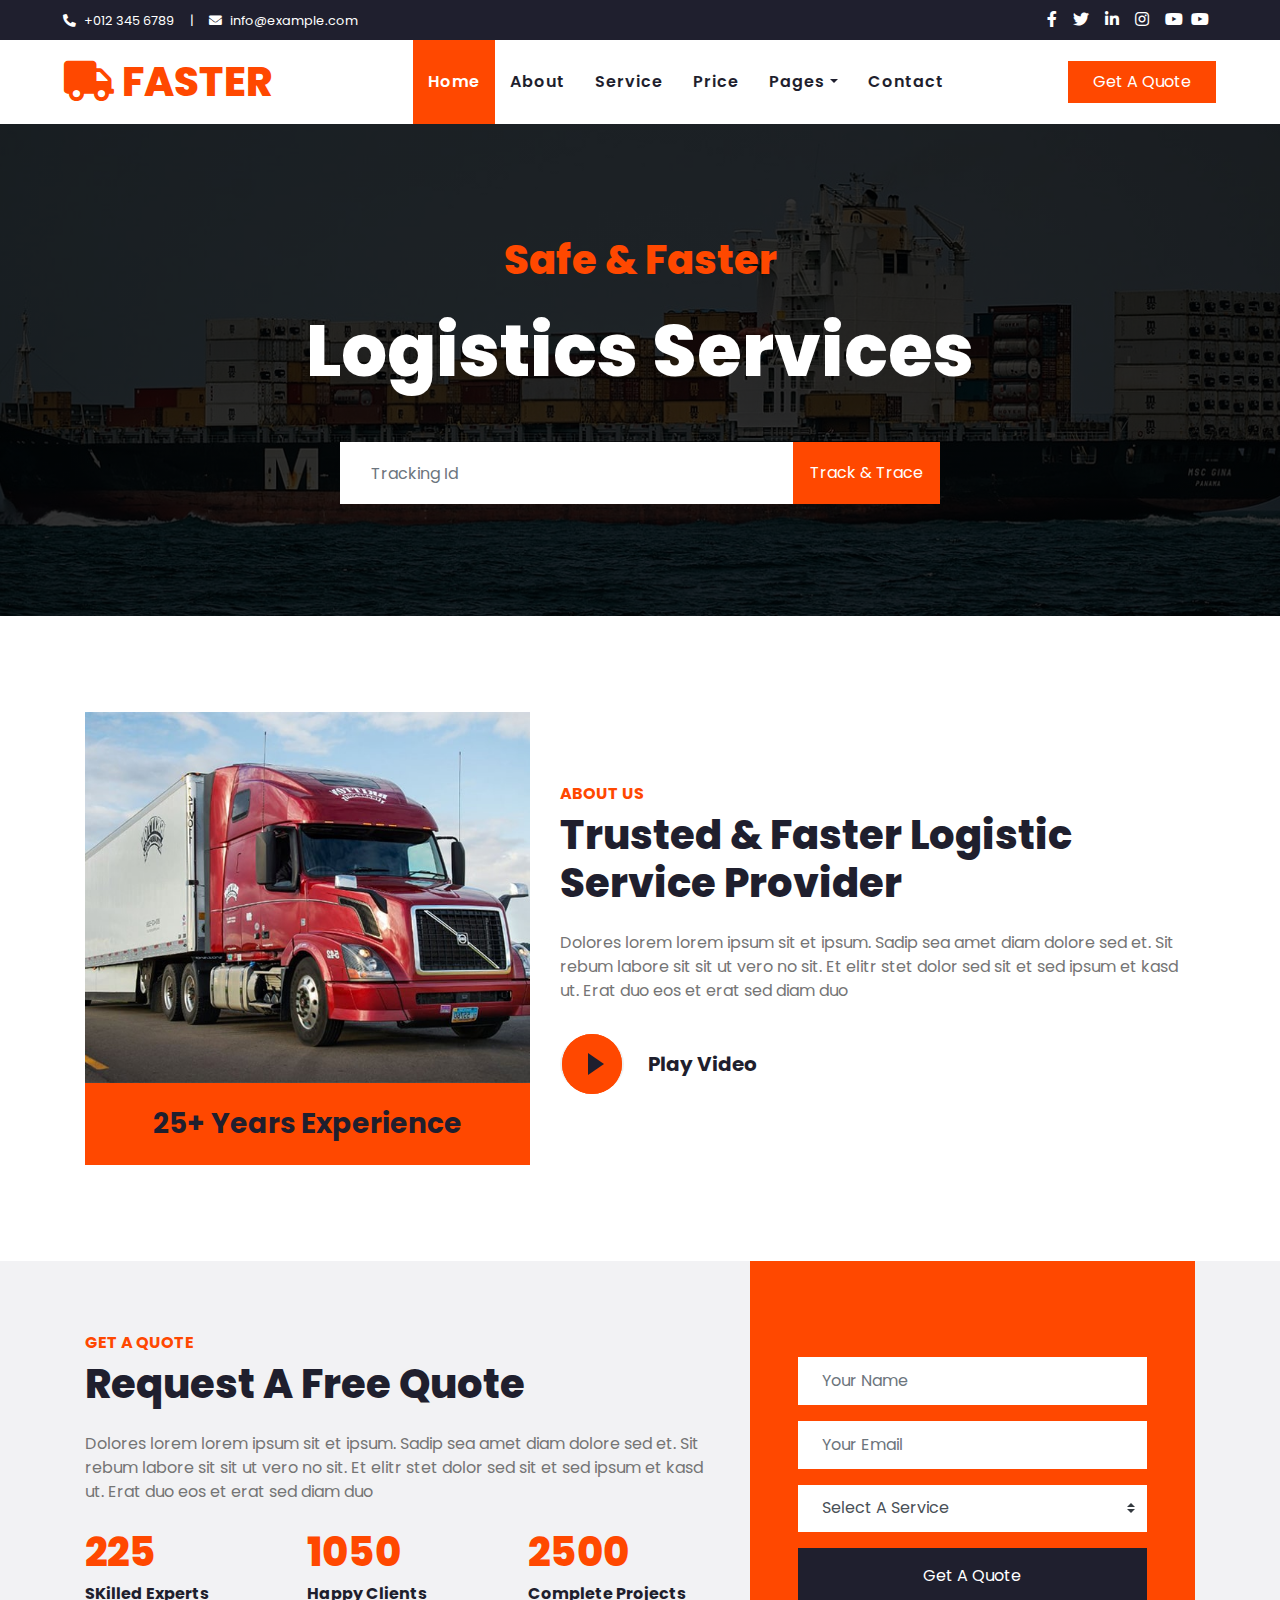
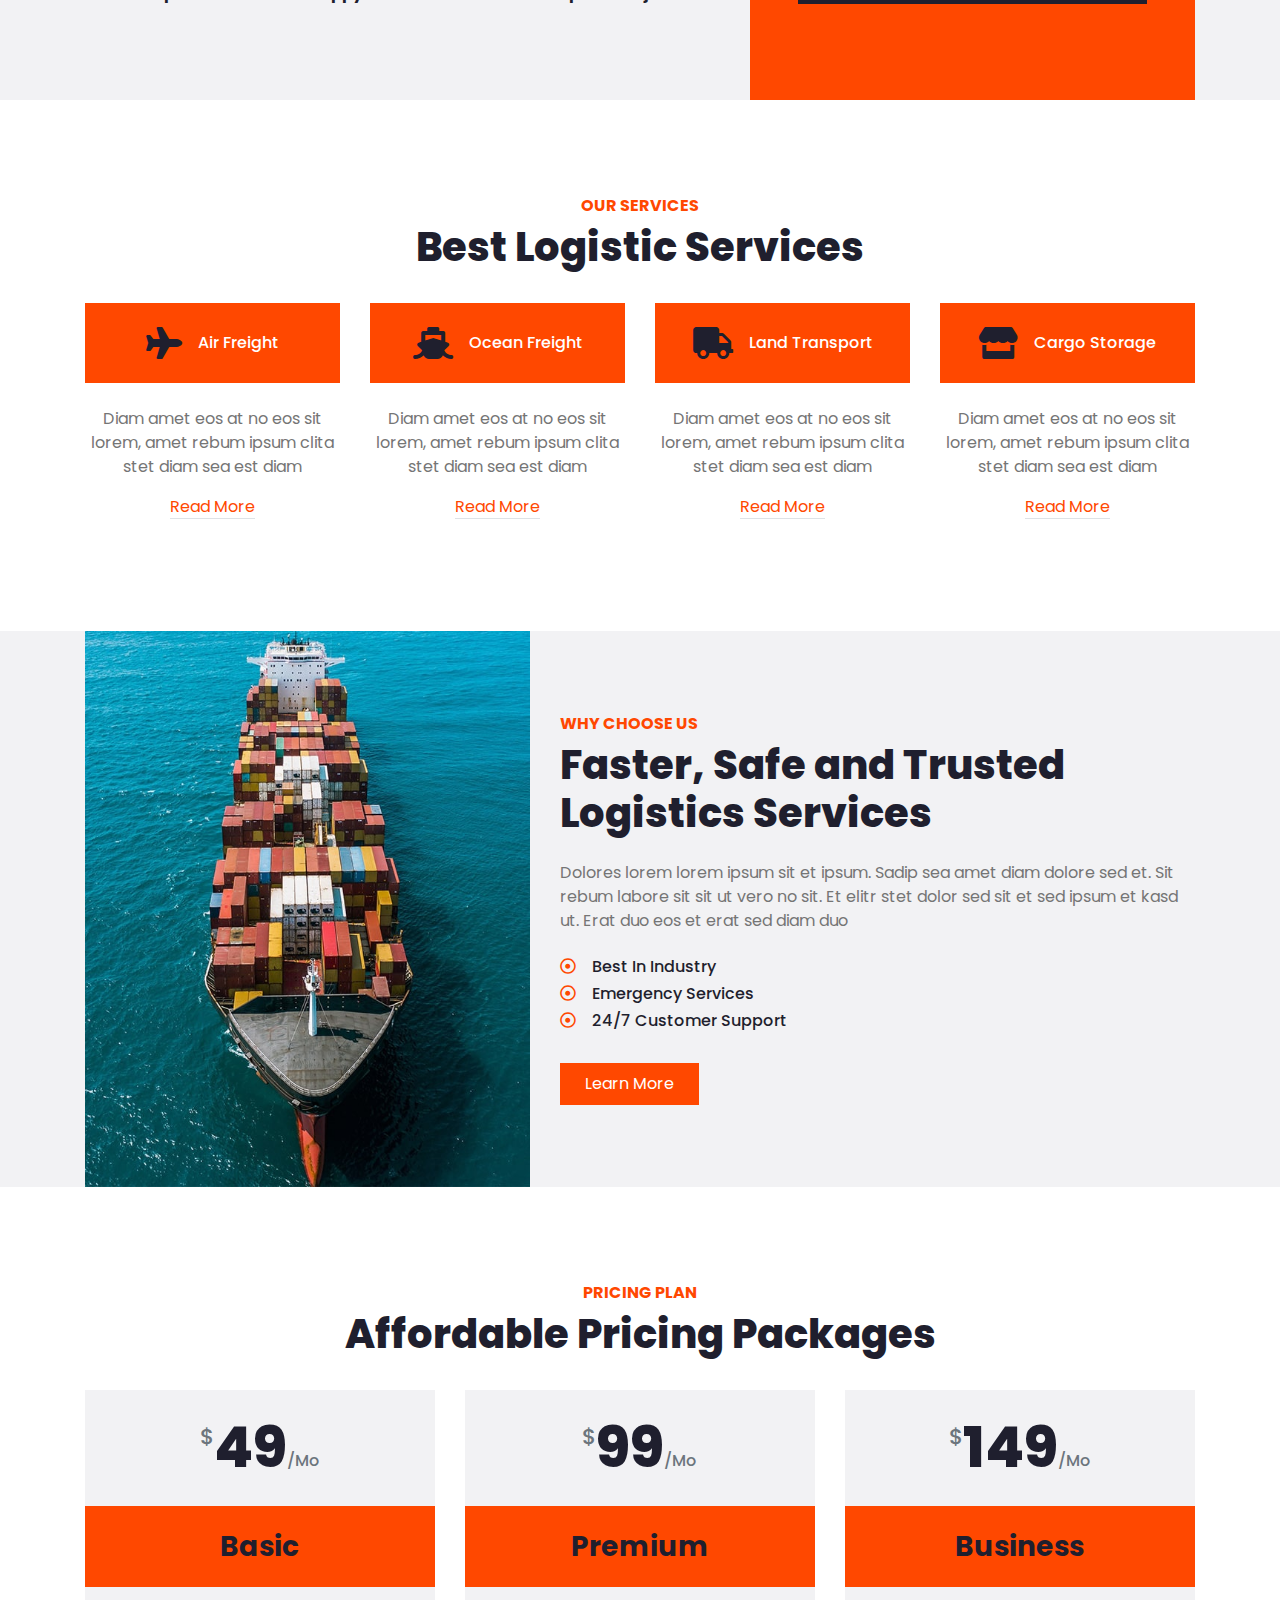
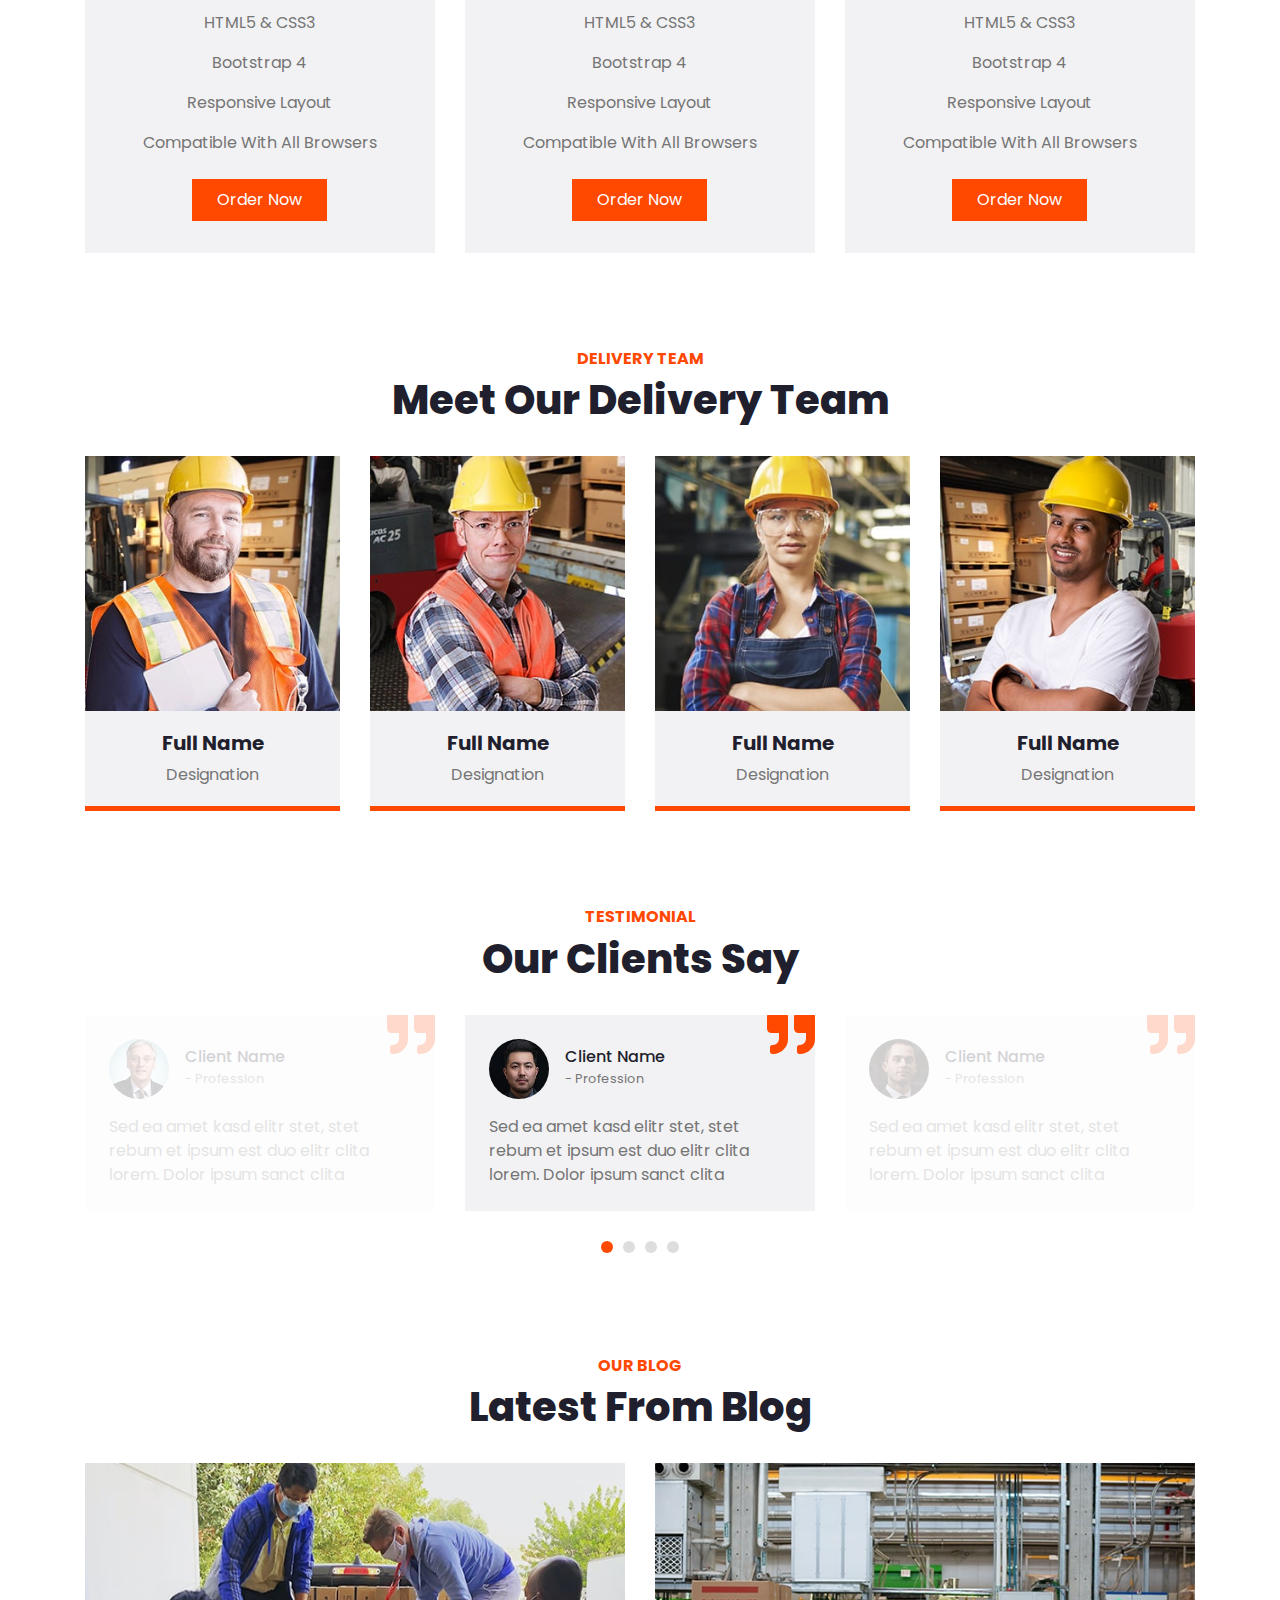
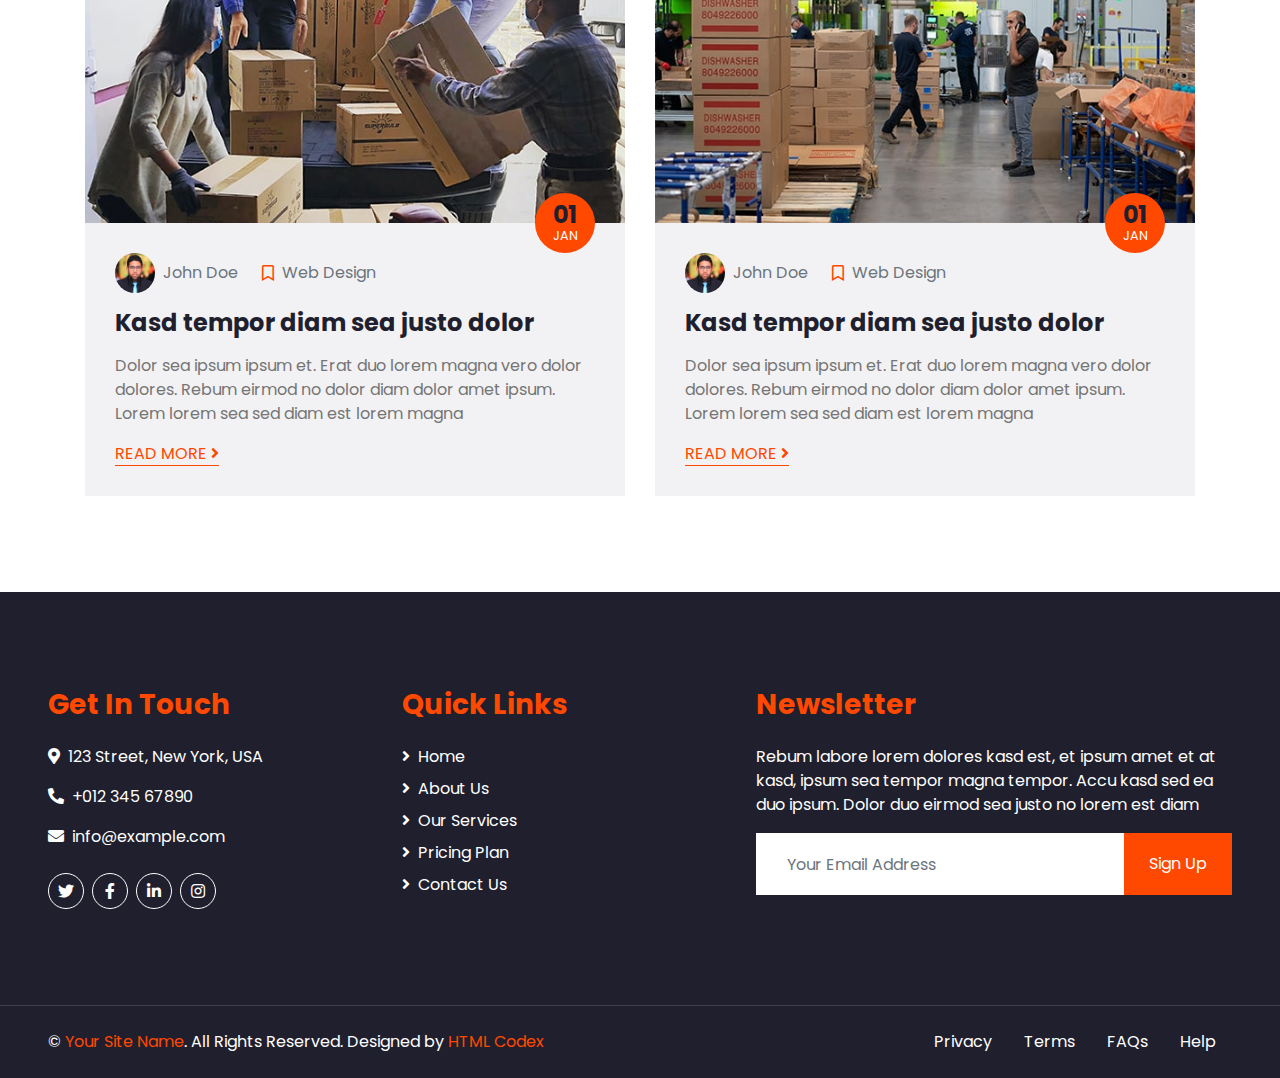
==== commit 1ae683e7: "bouton retour template 1" ====
--- a/template1/index.html
+++ b/template1/index.html
@@ -1,631 +1,949 @@
 <!DOCTYPE html>
 <html lang="en">
-
-<head>
-    <meta charset="utf-8">
+  <head>
+    <meta charset="utf-8" />
     <title>FASTER - Logistics Company Website Template</title>
-    <meta content="width=device-width, initial-scale=1.0" name="viewport">
-    <meta content="Free HTML Templates" name="keywords">
-    <meta content="Free HTML Templates" name="description">
+    <meta content="width=device-width, initial-scale=1.0" name="viewport" />
+    <meta content="Free HTML Templates" name="keywords" />
+    <meta content="Free HTML Templates" name="description" />
 
     <!-- Favicon -->
-    <link href="img/favicon.ico" rel="icon">
+    <link href="img/favicon.ico" rel="icon" />
 
     <!-- Google Web Fonts -->
-    <link rel="preconnect" href="https://fonts.gstatic.com">
-    <link href="https://fonts.googleapis.com/css2?family=Poppins:wght@100;200;300;400;500;600;700;800;900&display=swap" rel="stylesheet">
+    <link rel="preconnect" href="https://fonts.gstatic.com" />
+    <link
+      href="https://fonts.googleapis.com/css2?family=Poppins:wght@100;200;300;400;500;600;700;800;900&display=swap"
+      rel="stylesheet"
+    />
 
     <!-- Font Awesome -->
-    <link href="https://cdnjs.cloudflare.com/ajax/libs/font-awesome/5.10.0/css/all.min.css" rel="stylesheet">
+    <link
+      href="https://cdnjs.cloudflare.com/ajax/libs/font-awesome/5.10.0/css/all.min.css"
+      rel="stylesheet"
+    />
 
     <!-- Libraries Stylesheet -->
-    <link href="lib/owlcarousel/assets/owl.carousel.min.css" rel="stylesheet">
+    <link href="lib/owlcarousel/assets/owl.carousel.min.css" rel="stylesheet" />
 
     <!-- Customized Bootstrap Stylesheet -->
-    <link href="css/style.css" rel="stylesheet">
-</head>
-
-<body>
+    <link href="css/style.css" rel="stylesheet" />
+  </head>
+
+  <body>
     <!-- Topbar Start -->
     <div class="container-fluid bg-dark">
-        <div class="row py-2 px-lg-5">
-            <div class="col-lg-6 text-center text-lg-left mb-2 mb-lg-0">
-                <div class="d-inline-flex align-items-center text-white">
-                    <small><i class="fa fa-phone-alt mr-2"></i>+012 345 6789</small>
-                    <small class="px-3">|</small>
-                    <small><i class="fa fa-envelope mr-2"></i>info@example.com</small>
-                </div>
-            </div>
-            <div class="col-lg-6 text-center text-lg-right">
-                <div class="d-inline-flex align-items-center">
-                    <a class="text-white px-2" href="">
-                        <i class="fab fa-facebook-f"></i>
-                    </a>
-                    <a class="text-white px-2" href="">
-                        <i class="fab fa-twitter"></i>
-                    </a>
-                    <a class="text-white px-2" href="">
-                        <i class="fab fa-linkedin-in"></i>
-                    </a>
-                    <a class="text-white px-2" href="">
-                        <i class="fab fa-instagram"></i>
-                    </a>
-                    <a class="text-white pl-2" href="">
-                        <i class="fab fa-youtube"></i>
-                    </a>
-                </div>
-            </div>
-        </div>
+      <div class="row py-2 px-lg-5">
+        <div class="col-lg-6 text-center text-lg-left mb-2 mb-lg-0">
+          <div class="d-inline-flex align-items-center text-white">
+            <small><i class="fa fa-phone-alt mr-2"></i>+012 345 6789</small>
+            <small class="px-3">|</small>
+            <small><i class="fa fa-envelope mr-2"></i>info@example.com</small>
+          </div>
+        </div>
+        <div class="col-lg-6 text-center text-lg-right">
+          <div class="d-inline-flex align-items-center">
+            <a class="text-white px-2" href="">
+              <i class="fab fa-facebook-f"></i>
+            </a>
+            <a class="text-white px-2" href="">
+              <i class="fab fa-twitter"></i>
+            </a>
+            <a class="text-white px-2" href="">
+              <i class="fab fa-linkedin-in"></i>
+            </a>
+            <a class="text-white px-2" href="">
+              <i class="fab fa-instagram"></i>
+            </a>
+            <a class="text-white pl-2" href="">
+              <i class="fab fa-youtube"></i>
+            </a>
+            <a class="text-white px-2" href="../index.html">
+              <i class="fab fa-youtube"></i>
+            </a>
+          </div>
+        </div>
+      </div>
     </div>
     <!-- Topbar End -->
-
 
     <!-- Navbar Start -->
     <div class="container-fluid p-0">
-        <nav class="navbar navbar-expand-lg bg-light navbar-light py-3 py-lg-0 px-lg-5">
-            <a href="index.html" class="navbar-brand ml-lg-3">
-                <h1 class="m-0 display-5 text-uppercase text-primary"><i class="fa fa-truck mr-2"></i>Faster</h1>
-            </a>
-            <button type="button" class="navbar-toggler" data-toggle="collapse" data-target="#navbarCollapse">
-                <span class="navbar-toggler-icon"></span>
-            </button>
-            <div class="collapse navbar-collapse justify-content-between px-lg-3" id="navbarCollapse">
-                <div class="navbar-nav m-auto py-0">
-                    <a href="index.html" class="nav-item nav-link active">Home</a>
-                    <a href="about.html" class="nav-item nav-link">About</a>
-                    <a href="service.html" class="nav-item nav-link">Service</a>
-                    <a href="price.html" class="nav-item nav-link">Price</a>
-                    <div class="nav-item dropdown">
-                        <a href="#" class="nav-link dropdown-toggle" data-toggle="dropdown">Pages</a>
-                        <div class="dropdown-menu rounded-0 m-0">
-                            <a href="blog.html" class="dropdown-item">Blog Grid</a>
-                            <a href="single.html" class="dropdown-item">Blog Detail</a>
-                        </div>
-                    </div>
-                    <a href="contact.html" class="nav-item nav-link">Contact</a>
-                </div>
-                <a href="" class="btn btn-primary py-2 px-4 d-none d-lg-block">Get A Quote</a>
-            </div>
-        </nav>
+      <nav
+        class="navbar navbar-expand-lg bg-light navbar-light py-3 py-lg-0 px-lg-5"
+      >
+        <a href="index.html" class="navbar-brand ml-lg-3">
+          <h1 class="m-0 display-5 text-uppercase text-primary">
+            <i class="fa fa-truck mr-2"></i>Faster
+          </h1>
+        </a>
+        <button
+          type="button"
+          class="navbar-toggler"
+          data-toggle="collapse"
+          data-target="#navbarCollapse"
+        >
+          <span class="navbar-toggler-icon"></span>
+        </button>
+        <div
+          class="collapse navbar-collapse justify-content-between px-lg-3"
+          id="navbarCollapse"
+        >
+          <div class="navbar-nav m-auto py-0">
+            <a href="index.html" class="nav-item nav-link active">Home</a>
+            <a href="about.html" class="nav-item nav-link">About</a>
+            <a href="service.html" class="nav-item nav-link">Service</a>
+            <a href="price.html" class="nav-item nav-link">Price</a>
+            <div class="nav-item dropdown">
+              <a
+                href="#"
+                class="nav-link dropdown-toggle"
+                data-toggle="dropdown"
+                >Pages</a
+              >
+              <div class="dropdown-menu rounded-0 m-0">
+                <a href="blog.html" class="dropdown-item">Blog Grid</a>
+                <a href="single.html" class="dropdown-item">Blog Detail</a>
+              </div>
+            </div>
+            <a href="contact.html" class="nav-item nav-link">Contact</a>
+          </div>
+          <a href="" class="btn btn-primary py-2 px-4 d-none d-lg-block"
+            >Get A Quote</a
+          >
+        </div>
+      </nav>
     </div>
     <!-- Navbar End -->
-
 
     <!-- Header Start -->
     <div class="jumbotron jumbotron-fluid mb-5">
-        <div class="container text-center py-5">
-            <h1 class="text-primary mb-4">Safe & Faster</h1>
-            <h1 class="text-white display-3 mb-5">Logistics Services</h1>
-            <div class="mx-auto" style="width: 100%; max-width: 600px;">
-                <div class="input-group">
-                    <input type="text" class="form-control border-light" style="padding: 30px;" placeholder="Tracking Id">
-                    <div class="input-group-append">
-                        <button class="btn btn-primary px-3">Track & Trace</button>
-                    </div>
-                </div>
-            </div>
-        </div>
+      <div class="container text-center py-5">
+        <h1 class="text-primary mb-4">Safe & Faster</h1>
+        <h1 class="text-white display-3 mb-5">Logistics Services</h1>
+        <div class="mx-auto" style="width: 100%; max-width: 600px">
+          <div class="input-group">
+            <input
+              type="text"
+              class="form-control border-light"
+              style="padding: 30px"
+              placeholder="Tracking Id"
+            />
+            <div class="input-group-append">
+              <button class="btn btn-primary px-3">Track & Trace</button>
+            </div>
+          </div>
+        </div>
+      </div>
     </div>
     <!-- Header End -->
-
 
     <!-- About Start -->
     <div class="container-fluid py-5">
-        <div class="container">
-            <div class="row align-items-center">
-                <div class="col-lg-5 pb-4 pb-lg-0">
-                    <img class="img-fluid w-100" src="img/about.jpg" alt="">
-                    <div class="bg-primary text-dark text-center p-4">
-                        <h3 class="m-0">25+ Years Experience</h3>
-                    </div>
-                </div>
-                <div class="col-lg-7">
-                    <h6 class="text-primary text-uppercase font-weight-bold">About Us</h6>
-                    <h1 class="mb-4">Trusted & Faster Logistic Service Provider</h1>
-                    <p class="mb-4">Dolores lorem lorem ipsum sit et ipsum. Sadip sea amet diam dolore sed et. Sit rebum labore sit sit ut vero no sit. Et elitr stet dolor sed sit et sed ipsum et kasd ut. Erat duo eos et erat sed diam duo</p>
-                    <div class="d-flex align-items-center pt-2">
-                        <button type="button" class="btn-play" data-toggle="modal"
-                            data-src="https://www.youtube.com/embed/DWRcNpR6Kdc" data-target="#videoModal">
-                            <span></span>
-                        </button>
-                        <h5 class="font-weight-bold m-0 ml-4">Play Video</h5>
-                    </div>
-                </div>
-            </div>
-        </div>
-        <!-- Video Modal -->
-        <div class="modal fade" id="videoModal" tabindex="-1" role="dialog" aria-labelledby="exampleModalLabel" aria-hidden="true">
-            <div class="modal-dialog" role="document">
-                <div class="modal-content">
-                    <div class="modal-body">
-                        <button type="button" class="close" data-dismiss="modal" aria-label="Close">
-                            <span aria-hidden="true">&times;</span>
-                        </button>        
-                        <!-- 16:9 aspect ratio -->
-                        <div class="embed-responsive embed-responsive-16by9">
-                            <iframe class="embed-responsive-item" src="" id="video"  allowscriptaccess="always" allow="autoplay"></iframe>
-                        </div>
-                    </div>
-                </div>
-            </div>
-        </div>
+      <div class="container">
+        <div class="row align-items-center">
+          <div class="col-lg-5 pb-4 pb-lg-0">
+            <img class="img-fluid w-100" src="img/about.jpg" alt="" />
+            <div class="bg-primary text-dark text-center p-4">
+              <h3 class="m-0">25+ Years Experience</h3>
+            </div>
+          </div>
+          <div class="col-lg-7">
+            <h6 class="text-primary text-uppercase font-weight-bold">
+              About Us
+            </h6>
+            <h1 class="mb-4">Trusted & Faster Logistic Service Provider</h1>
+            <p class="mb-4">
+              Dolores lorem lorem ipsum sit et ipsum. Sadip sea amet diam dolore
+              sed et. Sit rebum labore sit sit ut vero no sit. Et elitr stet
+              dolor sed sit et sed ipsum et kasd ut. Erat duo eos et erat sed
+              diam duo
+            </p>
+            <div class="d-flex align-items-center pt-2">
+              <button
+                type="button"
+                class="btn-play"
+                data-toggle="modal"
+                data-src="https://www.youtube.com/embed/DWRcNpR6Kdc"
+                data-target="#videoModal"
+              >
+                <span></span>
+              </button>
+              <h5 class="font-weight-bold m-0 ml-4">Play Video</h5>
+            </div>
+          </div>
+        </div>
+      </div>
+      <!-- Video Modal -->
+      <div
+        class="modal fade"
+        id="videoModal"
+        tabindex="-1"
+        role="dialog"
+        aria-labelledby="exampleModalLabel"
+        aria-hidden="true"
+      >
+        <div class="modal-dialog" role="document">
+          <div class="modal-content">
+            <div class="modal-body">
+              <button
+                type="button"
+                class="close"
+                data-dismiss="modal"
+                aria-label="Close"
+              >
+                <span aria-hidden="true">&times;</span>
+              </button>
+              <!-- 16:9 aspect ratio -->
+              <div class="embed-responsive embed-responsive-16by9">
+                <iframe
+                  class="embed-responsive-item"
+                  src=""
+                  id="video"
+                  allowscriptaccess="always"
+                  allow="autoplay"
+                ></iframe>
+              </div>
+            </div>
+          </div>
+        </div>
+      </div>
     </div>
     <!-- About End -->
-
 
     <!--  Quote Request Start -->
     <div class="container-fluid bg-secondary my-5">
-        <div class="container">
-            <div class="row align-items-center">
-                <div class="col-lg-7 py-5 py-lg-0">
-                    <h6 class="text-primary text-uppercase font-weight-bold">Get A Quote</h6>
-                    <h1 class="mb-4">Request A Free Quote</h1>
-                    <p class="mb-4">Dolores lorem lorem ipsum sit et ipsum. Sadip sea amet diam dolore sed et. Sit rebum labore sit sit ut vero no sit. Et elitr stet dolor sed sit et sed ipsum et kasd ut. Erat duo eos et erat sed diam duo</p>
-                    <div class="row">
-                        <div class="col-sm-4">
-                            <h1 class="text-primary mb-2" data-toggle="counter-up">225</h1>
-                            <h6 class="font-weight-bold mb-4">SKilled Experts</h6>
-                        </div>
-                        <div class="col-sm-4">
-                            <h1 class="text-primary mb-2" data-toggle="counter-up">1050</h1>
-                            <h6 class="font-weight-bold mb-4">Happy Clients</h6>
-                        </div>
-                        <div class="col-sm-4">
-                            <h1 class="text-primary mb-2" data-toggle="counter-up">2500</h1>
-                            <h6 class="font-weight-bold mb-4">Complete Projects</h6>
-                        </div>
-                    </div>
-                </div>
-                <div class="col-lg-5">
-                    <div class="bg-primary py-5 px-4 px-sm-5">
-                        <form class="py-5">
-                            <div class="form-group">
-                                <input type="text" class="form-control border-0 p-4" placeholder="Your Name" required="required" />
-                            </div>
-                            <div class="form-group">
-                                <input type="email" class="form-control border-0 p-4" placeholder="Your Email" required="required" />
-                            </div>
-                            <div class="form-group">
-                                <select class="custom-select border-0 px-4" style="height: 47px;">
-                                    <option selected>Select A Service</option>
-                                    <option value="1">Service 1</option>
-                                    <option value="2">Service 1</option>
-                                    <option value="3">Service 1</option>
-                                </select>
-                            </div>
-                            <div>
-                                <button class="btn btn-dark btn-block border-0 py-3" type="submit">Get A Quote</button>
-                            </div>
-                        </form>
-                    </div>
-                </div>
-            </div>
-        </div>
+      <div class="container">
+        <div class="row align-items-center">
+          <div class="col-lg-7 py-5 py-lg-0">
+            <h6 class="text-primary text-uppercase font-weight-bold">
+              Get A Quote
+            </h6>
+            <h1 class="mb-4">Request A Free Quote</h1>
+            <p class="mb-4">
+              Dolores lorem lorem ipsum sit et ipsum. Sadip sea amet diam dolore
+              sed et. Sit rebum labore sit sit ut vero no sit. Et elitr stet
+              dolor sed sit et sed ipsum et kasd ut. Erat duo eos et erat sed
+              diam duo
+            </p>
+            <div class="row">
+              <div class="col-sm-4">
+                <h1 class="text-primary mb-2" data-toggle="counter-up">225</h1>
+                <h6 class="font-weight-bold mb-4">SKilled Experts</h6>
+              </div>
+              <div class="col-sm-4">
+                <h1 class="text-primary mb-2" data-toggle="counter-up">1050</h1>
+                <h6 class="font-weight-bold mb-4">Happy Clients</h6>
+              </div>
+              <div class="col-sm-4">
+                <h1 class="text-primary mb-2" data-toggle="counter-up">2500</h1>
+                <h6 class="font-weight-bold mb-4">Complete Projects</h6>
+              </div>
+            </div>
+          </div>
+          <div class="col-lg-5">
+            <div class="bg-primary py-5 px-4 px-sm-5">
+              <form class="py-5">
+                <div class="form-group">
+                  <input
+                    type="text"
+                    class="form-control border-0 p-4"
+                    placeholder="Your Name"
+                    required="required"
+                  />
+                </div>
+                <div class="form-group">
+                  <input
+                    type="email"
+                    class="form-control border-0 p-4"
+                    placeholder="Your Email"
+                    required="required"
+                  />
+                </div>
+                <div class="form-group">
+                  <select
+                    class="custom-select border-0 px-4"
+                    style="height: 47px"
+                  >
+                    <option selected>Select A Service</option>
+                    <option value="1">Service 1</option>
+                    <option value="2">Service 1</option>
+                    <option value="3">Service 1</option>
+                  </select>
+                </div>
+                <div>
+                  <button
+                    class="btn btn-dark btn-block border-0 py-3"
+                    type="submit"
+                  >
+                    Get A Quote
+                  </button>
+                </div>
+              </form>
+            </div>
+          </div>
+        </div>
+      </div>
     </div>
     <!-- Quote Request Start -->
-
 
     <!-- Services Start -->
     <div class="container-fluid pt-5">
-        <div class="container">
-            <div class="text-center pb-2">
-                <h6 class="text-primary text-uppercase font-weight-bold">Our Services</h6>
-                <h1 class="mb-4">Best Logistic Services</h1>
-            </div>
-            <div class="row pb-3">
-                <div class="col-lg-3 col-md-6 text-center mb-5">
-                    <div class="d-flex align-items-center justify-content-center bg-primary mb-4 p-4">
-                        <i class="fa fa-2x fa-plane text-dark pr-3"></i>
-                        <h6 class="text-white font-weight-medium m-0">Air Freight</h6>
-                    </div>
-                    <p>Diam amet eos at no eos sit lorem, amet rebum ipsum clita stet diam sea est diam</p>
-                    <a class="border-bottom text-decoration-none" href="">Read More</a>
-                </div>
-                <div class="col-lg-3 col-md-6 text-center mb-5">
-                    <div class="d-flex align-items-center justify-content-center bg-primary mb-4 p-4">
-                        <i class="fa fa-2x fa-ship text-dark pr-3"></i>
-                        <h6 class="text-white font-weight-medium m-0">Ocean Freight</h6>
-                    </div>
-                    <p>Diam amet eos at no eos sit lorem, amet rebum ipsum clita stet diam sea est diam</p>
-                    <a class="border-bottom text-decoration-none" href="">Read More</a>
-                </div>
-                <div class="col-lg-3 col-md-6 text-center mb-5">
-                    <div class="d-flex align-items-center justify-content-center bg-primary mb-4 p-4">
-                        <i class="fa fa-2x fa-truck text-dark pr-3"></i>
-                        <h6 class="text-white font-weight-medium m-0">Land Transport</h6>
-                    </div>
-                    <p>Diam amet eos at no eos sit lorem, amet rebum ipsum clita stet diam sea est diam</p>
-                    <a class="border-bottom text-decoration-none" href="">Read More</a>
-                </div>
-                <div class="col-lg-3 col-md-6 text-center mb-5">
-                    <div class="d-flex align-items-center justify-content-center bg-primary mb-4 p-4">
-                        <i class="fa fa-2x fa-store text-dark pr-3"></i>
-                        <h6 class="text-white font-weight-medium m-0">Cargo Storage</h6>
-                    </div>
-                    <p>Diam amet eos at no eos sit lorem, amet rebum ipsum clita stet diam sea est diam</p>
-                    <a class="border-bottom text-decoration-none" href="">Read More</a>
-                </div>
-            </div>
-        </div>
+      <div class="container">
+        <div class="text-center pb-2">
+          <h6 class="text-primary text-uppercase font-weight-bold">
+            Our Services
+          </h6>
+          <h1 class="mb-4">Best Logistic Services</h1>
+        </div>
+        <div class="row pb-3">
+          <div class="col-lg-3 col-md-6 text-center mb-5">
+            <div
+              class="d-flex align-items-center justify-content-center bg-primary mb-4 p-4"
+            >
+              <i class="fa fa-2x fa-plane text-dark pr-3"></i>
+              <h6 class="text-white font-weight-medium m-0">Air Freight</h6>
+            </div>
+            <p>
+              Diam amet eos at no eos sit lorem, amet rebum ipsum clita stet
+              diam sea est diam
+            </p>
+            <a class="border-bottom text-decoration-none" href="">Read More</a>
+          </div>
+          <div class="col-lg-3 col-md-6 text-center mb-5">
+            <div
+              class="d-flex align-items-center justify-content-center bg-primary mb-4 p-4"
+            >
+              <i class="fa fa-2x fa-ship text-dark pr-3"></i>
+              <h6 class="text-white font-weight-medium m-0">Ocean Freight</h6>
+            </div>
+            <p>
+              Diam amet eos at no eos sit lorem, amet rebum ipsum clita stet
+              diam sea est diam
+            </p>
+            <a class="border-bottom text-decoration-none" href="">Read More</a>
+          </div>
+          <div class="col-lg-3 col-md-6 text-center mb-5">
+            <div
+              class="d-flex align-items-center justify-content-center bg-primary mb-4 p-4"
+            >
+              <i class="fa fa-2x fa-truck text-dark pr-3"></i>
+              <h6 class="text-white font-weight-medium m-0">Land Transport</h6>
+            </div>
+            <p>
+              Diam amet eos at no eos sit lorem, amet rebum ipsum clita stet
+              diam sea est diam
+            </p>
+            <a class="border-bottom text-decoration-none" href="">Read More</a>
+          </div>
+          <div class="col-lg-3 col-md-6 text-center mb-5">
+            <div
+              class="d-flex align-items-center justify-content-center bg-primary mb-4 p-4"
+            >
+              <i class="fa fa-2x fa-store text-dark pr-3"></i>
+              <h6 class="text-white font-weight-medium m-0">Cargo Storage</h6>
+            </div>
+            <p>
+              Diam amet eos at no eos sit lorem, amet rebum ipsum clita stet
+              diam sea est diam
+            </p>
+            <a class="border-bottom text-decoration-none" href="">Read More</a>
+          </div>
+        </div>
+      </div>
     </div>
     <!-- Services End -->
-
 
     <!-- Features Start -->
     <div class="container-fluid bg-secondary my-5">
-        <div class="container">
-            <div class="row align-items-center">
-                <div class="col-lg-5">
-                    <img class="img-fluid w-100" src="img/feature.jpg" alt="">
-                </div>
-                <div class="col-lg-7 py-5 py-lg-0">
-                    <h6 class="text-primary text-uppercase font-weight-bold">Why Choose Us</h6>
-                    <h1 class="mb-4">Faster, Safe and Trusted Logistics Services</h1>
-                    <p class="mb-4">Dolores lorem lorem ipsum sit et ipsum. Sadip sea amet diam dolore sed et. Sit rebum labore sit sit ut vero no sit. Et elitr stet dolor sed sit et sed ipsum et kasd ut. Erat duo eos et erat sed diam duo</p>
-                    <ul class="list-inline">
-                        <li><h6><i class="far fa-dot-circle text-primary mr-3"></i>Best In Industry</h6>
-                        <li><h6><i class="far fa-dot-circle text-primary mr-3"></i>Emergency Services</h6></li>
-                        <li><h6><i class="far fa-dot-circle text-primary mr-3"></i>24/7 Customer Support</h6></li>
-                    </ul>
-                    <a href="" class="btn btn-primary mt-3 py-2 px-4">Learn More</a>
-                </div>
-            </div>
-        </div>
+      <div class="container">
+        <div class="row align-items-center">
+          <div class="col-lg-5">
+            <img class="img-fluid w-100" src="img/feature.jpg" alt="" />
+          </div>
+          <div class="col-lg-7 py-5 py-lg-0">
+            <h6 class="text-primary text-uppercase font-weight-bold">
+              Why Choose Us
+            </h6>
+            <h1 class="mb-4">Faster, Safe and Trusted Logistics Services</h1>
+            <p class="mb-4">
+              Dolores lorem lorem ipsum sit et ipsum. Sadip sea amet diam dolore
+              sed et. Sit rebum labore sit sit ut vero no sit. Et elitr stet
+              dolor sed sit et sed ipsum et kasd ut. Erat duo eos et erat sed
+              diam duo
+            </p>
+            <ul class="list-inline">
+              <li>
+                <h6>
+                  <i class="far fa-dot-circle text-primary mr-3"></i>Best In
+                  Industry
+                </h6>
+              </li>
+              <li>
+                <h6>
+                  <i class="far fa-dot-circle text-primary mr-3"></i>Emergency
+                  Services
+                </h6>
+              </li>
+              <li>
+                <h6>
+                  <i class="far fa-dot-circle text-primary mr-3"></i>24/7
+                  Customer Support
+                </h6>
+              </li>
+            </ul>
+            <a href="" class="btn btn-primary mt-3 py-2 px-4">Learn More</a>
+          </div>
+        </div>
+      </div>
     </div>
     <!-- Features End -->
-
 
     <!-- Pricing Plan Start -->
     <div class="container-fluid pt-5">
-        <div class="container">
-            <div class="text-center pb-2">
-                <h6 class="text-primary text-uppercase font-weight-bold">Pricing Plan</h6>
-                <h1 class="mb-4">Affordable Pricing Packages</h1>
-            </div>
-            <div class="row">
-                <div class="col-md-4 mb-5">
-                    <div class="bg-secondary">
-                        <div class="text-center p-4">
-                            <h1 class="display-4 mb-0">
-                                <small class="align-top text-muted font-weight-medium" style="font-size: 22px; line-height: 45px;">$</small>49<small class="align-bottom text-muted font-weight-medium" style="font-size: 16px; line-height: 40px;">/Mo</small>
-                            </h1>
-                        </div>
-                        <div class="bg-primary text-center p-4">
-                            <h3 class="m-0">Basic</h3>
-                        </div>
-                        <div class="d-flex flex-column align-items-center py-4">
-                            <p>HTML5 & CSS3</p>
-                            <p>Bootstrap 4</p>
-                            <p>Responsive Layout</p>
-                            <p>Compatible With All Browsers</p>
-                            <a href="" class="btn btn-primary py-2 px-4 my-2">Order Now</a>
-                        </div>
-                    </div>
-                </div>
-                <div class="col-md-4 mb-5">
-                    <div class="bg-secondary">
-                        <div class="text-center p-4">
-                            <h1 class="display-4 mb-0">
-                                <small class="align-top text-muted font-weight-medium" style="font-size: 22px; line-height: 45px;">$</small>99<small class="align-bottom text-muted font-weight-medium" style="font-size: 16px; line-height: 40px;">/Mo</small>
-                            </h1>
-                        </div>
-                        <div class="bg-primary text-center p-4">
-                            <h3 class="m-0">Premium</h3>
-                        </div>
-                        <div class="d-flex flex-column align-items-center py-4">
-                            <p>HTML5 & CSS3</p>
-                            <p>Bootstrap 4</p>
-                            <p>Responsive Layout</p>
-                            <p>Compatible With All Browsers</p>
-                            <a href="" class="btn btn-primary py-2 px-4 my-2">Order Now</a>
-                        </div>
-                    </div>
-                </div>
-                <div class="col-md-4 mb-5">
-                    <div class="bg-secondary">
-                        <div class="text-center p-4">
-                            <h1 class="display-4 mb-0">
-                                <small class="align-top text-muted font-weight-medium" style="font-size: 22px; line-height: 45px;">$</small>149<small class="align-bottom text-muted font-weight-medium" style="font-size: 16px; line-height: 40px;">/Mo</small>
-                            </h1>
-                        </div>
-                        <div class="bg-primary text-center p-4">
-                            <h3 class="m-0">Business</h3>
-                        </div>
-                        <div class="d-flex flex-column align-items-center py-4">
-                            <p>HTML5 & CSS3</p>
-                            <p>Bootstrap 4</p>
-                            <p>Responsive Layout</p>
-                            <p>Compatible With All Browsers</p>
-                            <a href="" class="btn btn-primary py-2 px-4 my-2">Order Now</a>
-                        </div>
-                    </div>
-                </div>
-            </div>
-        </div>
+      <div class="container">
+        <div class="text-center pb-2">
+          <h6 class="text-primary text-uppercase font-weight-bold">
+            Pricing Plan
+          </h6>
+          <h1 class="mb-4">Affordable Pricing Packages</h1>
+        </div>
+        <div class="row">
+          <div class="col-md-4 mb-5">
+            <div class="bg-secondary">
+              <div class="text-center p-4">
+                <h1 class="display-4 mb-0">
+                  <small
+                    class="align-top text-muted font-weight-medium"
+                    style="font-size: 22px; line-height: 45px"
+                    >$</small
+                  >49<small
+                    class="align-bottom text-muted font-weight-medium"
+                    style="font-size: 16px; line-height: 40px"
+                    >/Mo</small
+                  >
+                </h1>
+              </div>
+              <div class="bg-primary text-center p-4">
+                <h3 class="m-0">Basic</h3>
+              </div>
+              <div class="d-flex flex-column align-items-center py-4">
+                <p>HTML5 & CSS3</p>
+                <p>Bootstrap 4</p>
+                <p>Responsive Layout</p>
+                <p>Compatible With All Browsers</p>
+                <a href="" class="btn btn-primary py-2 px-4 my-2">Order Now</a>
+              </div>
+            </div>
+          </div>
+          <div class="col-md-4 mb-5">
+            <div class="bg-secondary">
+              <div class="text-center p-4">
+                <h1 class="display-4 mb-0">
+                  <small
+                    class="align-top text-muted font-weight-medium"
+                    style="font-size: 22px; line-height: 45px"
+                    >$</small
+                  >99<small
+                    class="align-bottom text-muted font-weight-medium"
+                    style="font-size: 16px; line-height: 40px"
+                    >/Mo</small
+                  >
+                </h1>
+              </div>
+              <div class="bg-primary text-center p-4">
+                <h3 class="m-0">Premium</h3>
+              </div>
+              <div class="d-flex flex-column align-items-center py-4">
+                <p>HTML5 & CSS3</p>
+                <p>Bootstrap 4</p>
+                <p>Responsive Layout</p>
+                <p>Compatible With All Browsers</p>
+                <a href="" class="btn btn-primary py-2 px-4 my-2">Order Now</a>
+              </div>
+            </div>
+          </div>
+          <div class="col-md-4 mb-5">
+            <div class="bg-secondary">
+              <div class="text-center p-4">
+                <h1 class="display-4 mb-0">
+                  <small
+                    class="align-top text-muted font-weight-medium"
+                    style="font-size: 22px; line-height: 45px"
+                    >$</small
+                  >149<small
+                    class="align-bottom text-muted font-weight-medium"
+                    style="font-size: 16px; line-height: 40px"
+                    >/Mo</small
+                  >
+                </h1>
+              </div>
+              <div class="bg-primary text-center p-4">
+                <h3 class="m-0">Business</h3>
+              </div>
+              <div class="d-flex flex-column align-items-center py-4">
+                <p>HTML5 & CSS3</p>
+                <p>Bootstrap 4</p>
+                <p>Responsive Layout</p>
+                <p>Compatible With All Browsers</p>
+                <a href="" class="btn btn-primary py-2 px-4 my-2">Order Now</a>
+              </div>
+            </div>
+          </div>
+        </div>
+      </div>
     </div>
     <!-- Pricing Plan End -->
-
 
     <!-- Team Start -->
     <div class="container-fluid pt-5">
-        <div class="container">
-            <div class="text-center pb-2">
-                <h6 class="text-primary text-uppercase font-weight-bold">Delivery Team</h6>
-                <h1 class="mb-4">Meet Our Delivery Team</h1>
-            </div>
-            <div class="row">
-                <div class="col-lg-3 col-md-6">
-                    <div class="team card position-relative overflow-hidden border-0 mb-5">
-                        <img class="card-img-top" src="img/team-1.jpg" alt="">
-                        <div class="card-body text-center p-0">
-                            <div class="team-text d-flex flex-column justify-content-center bg-secondary">
-                                <h5 class="font-weight-bold">Full Name</h5>
-                                <span>Designation</span>
-                            </div>
-                            <div class="team-social d-flex align-items-center justify-content-center bg-primary">
-                                <a class="btn btn-outline-dark btn-social mr-2" href="#"><i class="fab fa-twitter"></i></a>
-                                <a class="btn btn-outline-dark btn-social mr-2" href="#"><i class="fab fa-facebook-f"></i></a>
-                                <a class="btn btn-outline-dark btn-social mr-2" href="#"><i class="fab fa-linkedin-in"></i></a>
-                                <a class="btn btn-outline-dark btn-social" href="#"><i class="fab fa-instagram"></i></a>
-                            </div>
-                        </div>
-                    </div>
-                </div>
-                <div class="col-lg-3 col-md-6">
-                    <div class="team card position-relative overflow-hidden border-0 mb-5">
-                        <img class="card-img-top" src="img/team-2.jpg" alt="">
-                        <div class="card-body text-center p-0">
-                            <div class="team-text d-flex flex-column justify-content-center bg-secondary">
-                                <h5 class="font-weight-bold">Full Name</h5>
-                                <span>Designation</span>
-                            </div>
-                            <div class="team-social d-flex align-items-center justify-content-center bg-primary">
-                                <a class="btn btn-outline-dark btn-social mr-2" href="#"><i class="fab fa-twitter"></i></a>
-                                <a class="btn btn-outline-dark btn-social mr-2" href="#"><i class="fab fa-facebook-f"></i></a>
-                                <a class="btn btn-outline-dark btn-social mr-2" href="#"><i class="fab fa-linkedin-in"></i></a>
-                                <a class="btn btn-outline-dark btn-social" href="#"><i class="fab fa-instagram"></i></a>
-                            </div>
-                        </div>
-                    </div>
-                </div>
-                <div class="col-lg-3 col-md-6">
-                    <div class="team card position-relative overflow-hidden border-0 mb-5">
-                        <img class="card-img-top" src="img/team-3.jpg" alt="">
-                        <div class="card-body text-center p-0">
-                            <div class="team-text d-flex flex-column justify-content-center bg-secondary">
-                                <h5 class="font-weight-bold">Full Name</h5>
-                                <span>Designation</span>
-                            </div>
-                            <div class="team-social d-flex align-items-center justify-content-center bg-primary">
-                                <a class="btn btn-outline-dark btn-social mr-2" href="#"><i class="fab fa-twitter"></i></a>
-                                <a class="btn btn-outline-dark btn-social mr-2" href="#"><i class="fab fa-facebook-f"></i></a>
-                                <a class="btn btn-outline-dark btn-social mr-2" href="#"><i class="fab fa-linkedin-in"></i></a>
-                                <a class="btn btn-outline-dark btn-social" href="#"><i class="fab fa-instagram"></i></a>
-                            </div>
-                        </div>
-                    </div>
-                </div>
-                <div class="col-lg-3 col-md-6">
-                    <div class="team card position-relative overflow-hidden border-0 mb-5">
-                        <img class="card-img-top" src="img/team-4.jpg" alt="">
-                        <div class="card-body text-center p-0">
-                            <div class="team-text d-flex flex-column justify-content-center bg-secondary">
-                                <h5 class="font-weight-bold">Full Name</h5>
-                                <span>Designation</span>
-                            </div>
-                            <div class="team-social d-flex align-items-center justify-content-center bg-primary">
-                                <a class="btn btn-outline-dark btn-social mr-2" href="#"><i class="fab fa-twitter"></i></a>
-                                <a class="btn btn-outline-dark btn-social mr-2" href="#"><i class="fab fa-facebook-f"></i></a>
-                                <a class="btn btn-outline-dark btn-social mr-2" href="#"><i class="fab fa-linkedin-in"></i></a>
-                                <a class="btn btn-outline-dark btn-social" href="#"><i class="fab fa-instagram"></i></a>
-                            </div>
-                        </div>
-                    </div>
-                </div>
-            </div>
-        </div>
+      <div class="container">
+        <div class="text-center pb-2">
+          <h6 class="text-primary text-uppercase font-weight-bold">
+            Delivery Team
+          </h6>
+          <h1 class="mb-4">Meet Our Delivery Team</h1>
+        </div>
+        <div class="row">
+          <div class="col-lg-3 col-md-6">
+            <div
+              class="team card position-relative overflow-hidden border-0 mb-5"
+            >
+              <img class="card-img-top" src="img/team-1.jpg" alt="" />
+              <div class="card-body text-center p-0">
+                <div
+                  class="team-text d-flex flex-column justify-content-center bg-secondary"
+                >
+                  <h5 class="font-weight-bold">Full Name</h5>
+                  <span>Designation</span>
+                </div>
+                <div
+                  class="team-social d-flex align-items-center justify-content-center bg-primary"
+                >
+                  <a class="btn btn-outline-dark btn-social mr-2" href="#"
+                    ><i class="fab fa-twitter"></i
+                  ></a>
+                  <a class="btn btn-outline-dark btn-social mr-2" href="#"
+                    ><i class="fab fa-facebook-f"></i
+                  ></a>
+                  <a class="btn btn-outline-dark btn-social mr-2" href="#"
+                    ><i class="fab fa-linkedin-in"></i
+                  ></a>
+                  <a class="btn btn-outline-dark btn-social" href="#"
+                    ><i class="fab fa-instagram"></i
+                  ></a>
+                </div>
+              </div>
+            </div>
+          </div>
+          <div class="col-lg-3 col-md-6">
+            <div
+              class="team card position-relative overflow-hidden border-0 mb-5"
+            >
+              <img class="card-img-top" src="img/team-2.jpg" alt="" />
+              <div class="card-body text-center p-0">
+                <div
+                  class="team-text d-flex flex-column justify-content-center bg-secondary"
+                >
+                  <h5 class="font-weight-bold">Full Name</h5>
+                  <span>Designation</span>
+                </div>
+                <div
+                  class="team-social d-flex align-items-center justify-content-center bg-primary"
+                >
+                  <a class="btn btn-outline-dark btn-social mr-2" href="#"
+                    ><i class="fab fa-twitter"></i
+                  ></a>
+                  <a class="btn btn-outline-dark btn-social mr-2" href="#"
+                    ><i class="fab fa-facebook-f"></i
+                  ></a>
+                  <a class="btn btn-outline-dark btn-social mr-2" href="#"
+                    ><i class="fab fa-linkedin-in"></i
+                  ></a>
+                  <a class="btn btn-outline-dark btn-social" href="#"
+                    ><i class="fab fa-instagram"></i
+                  ></a>
+                </div>
+              </div>
+            </div>
+          </div>
+          <div class="col-lg-3 col-md-6">
+            <div
+              class="team card position-relative overflow-hidden border-0 mb-5"
+            >
+              <img class="card-img-top" src="img/team-3.jpg" alt="" />
+              <div class="card-body text-center p-0">
+                <div
+                  class="team-text d-flex flex-column justify-content-center bg-secondary"
+                >
+                  <h5 class="font-weight-bold">Full Name</h5>
+                  <span>Designation</span>
+                </div>
+                <div
+                  class="team-social d-flex align-items-center justify-content-center bg-primary"
+                >
+                  <a class="btn btn-outline-dark btn-social mr-2" href="#"
+                    ><i class="fab fa-twitter"></i
+                  ></a>
+                  <a class="btn btn-outline-dark btn-social mr-2" href="#"
+                    ><i class="fab fa-facebook-f"></i
+                  ></a>
+                  <a class="btn btn-outline-dark btn-social mr-2" href="#"
+                    ><i class="fab fa-linkedin-in"></i
+                  ></a>
+                  <a class="btn btn-outline-dark btn-social" href="#"
+                    ><i class="fab fa-instagram"></i
+                  ></a>
+                </div>
+              </div>
+            </div>
+          </div>
+          <div class="col-lg-3 col-md-6">
+            <div
+              class="team card position-relative overflow-hidden border-0 mb-5"
+            >
+              <img class="card-img-top" src="img/team-4.jpg" alt="" />
+              <div class="card-body text-center p-0">
+                <div
+                  class="team-text d-flex flex-column justify-content-center bg-secondary"
+                >
+                  <h5 class="font-weight-bold">Full Name</h5>
+                  <span>Designation</span>
+                </div>
+                <div
+                  class="team-social d-flex align-items-center justify-content-center bg-primary"
+                >
+                  <a class="btn btn-outline-dark btn-social mr-2" href="#"
+                    ><i class="fab fa-twitter"></i
+                  ></a>
+                  <a class="btn btn-outline-dark btn-social mr-2" href="#"
+                    ><i class="fab fa-facebook-f"></i
+                  ></a>
+                  <a class="btn btn-outline-dark btn-social mr-2" href="#"
+                    ><i class="fab fa-linkedin-in"></i
+                  ></a>
+                  <a class="btn btn-outline-dark btn-social" href="#"
+                    ><i class="fab fa-instagram"></i
+                  ></a>
+                </div>
+              </div>
+            </div>
+          </div>
+        </div>
+      </div>
     </div>
     <!-- Team End -->
-
 
     <!-- Testimonial Start -->
     <div class="container-fluid py-5">
-        <div class="container">
-            <div class="text-center pb-2">
-                <h6 class="text-primary text-uppercase font-weight-bold">Testimonial</h6>
-                <h1 class="mb-4">Our Clients Say</h1>
-            </div>
-            <div class="owl-carousel testimonial-carousel">
-                <div class="position-relative bg-secondary p-4">
-                    <i class="fa fa-3x fa-quote-right text-primary position-absolute" style="top: -6px; right: 0;"></i>
-                    <div class="d-flex align-items-center mb-3">
-                        <img class="img-fluid rounded-circle" src="img/testimonial-1.jpg" style="width: 60px; height: 60px;" alt="">
-                        <div class="ml-3">
-                            <h6 class="font-weight-semi-bold m-0">Client Name</h6>
-                            <small>- Profession</small>
-                        </div>
-                    </div>
-                    <p class="m-0">Sed ea amet kasd elitr stet, stet rebum et ipsum est duo elitr clita lorem. Dolor ipsum sanct clita</p>
-                </div>
-                <div class="position-relative bg-secondary p-4">
-                    <i class="fa fa-3x fa-quote-right text-primary position-absolute" style="top: -6px; right: 0;"></i>
-                    <div class="d-flex align-items-center mb-3">
-                        <img class="img-fluid rounded-circle" src="img/testimonial-2.jpg" style="width: 60px; height: 60px;" alt="">
-                        <div class="ml-3">
-                            <h6 class="font-weight-semi-bold m-0">Client Name</h6>
-                            <small>- Profession</small>
-                        </div>
-                    </div>
-                    <p class="m-0">Sed ea amet kasd elitr stet, stet rebum et ipsum est duo elitr clita lorem. Dolor ipsum sanct clita</p>
-                </div>
-                <div class="position-relative bg-secondary p-4">
-                    <i class="fa fa-3x fa-quote-right text-primary position-absolute" style="top: -6px; right: 0;"></i>
-                    <div class="d-flex align-items-center mb-3">
-                        <img class="img-fluid rounded-circle" src="img/testimonial-3.jpg" style="width: 60px; height: 60px;" alt="">
-                        <div class="ml-3">
-                            <h6 class="font-weight-semi-bold m-0">Client Name</h6>
-                            <small>- Profession</small>
-                        </div>
-                    </div>
-                    <p class="m-0">Sed ea amet kasd elitr stet, stet rebum et ipsum est duo elitr clita lorem. Dolor ipsum sanct clita</p>
-                </div>
-                <div class="position-relative bg-secondary p-4">
-                    <i class="fa fa-3x fa-quote-right text-primary position-absolute" style="top: -6px; right: 0;"></i>
-                    <div class="d-flex align-items-center mb-3">
-                        <img class="img-fluid rounded-circle" src="img/testimonial-4.jpg" style="width: 60px; height: 60px;" alt="">
-                        <div class="ml-3">
-                            <h6 class="font-weight-semi-bold m-0">Client Name</h6>
-                            <small>- Profession</small>
-                        </div>
-                    </div>
-                    <p class="m-0">Sed ea amet kasd elitr stet, stet rebum et ipsum est duo elitr clita lorem. Dolor ipsum sanct clita</p>
-                </div>
-            </div>
-        </div>
+      <div class="container">
+        <div class="text-center pb-2">
+          <h6 class="text-primary text-uppercase font-weight-bold">
+            Testimonial
+          </h6>
+          <h1 class="mb-4">Our Clients Say</h1>
+        </div>
+        <div class="owl-carousel testimonial-carousel">
+          <div class="position-relative bg-secondary p-4">
+            <i
+              class="fa fa-3x fa-quote-right text-primary position-absolute"
+              style="top: -6px; right: 0"
+            ></i>
+            <div class="d-flex align-items-center mb-3">
+              <img
+                class="img-fluid rounded-circle"
+                src="img/testimonial-1.jpg"
+                style="width: 60px; height: 60px"
+                alt=""
+              />
+              <div class="ml-3">
+                <h6 class="font-weight-semi-bold m-0">Client Name</h6>
+                <small>- Profession</small>
+              </div>
+            </div>
+            <p class="m-0">
+              Sed ea amet kasd elitr stet, stet rebum et ipsum est duo elitr
+              clita lorem. Dolor ipsum sanct clita
+            </p>
+          </div>
+          <div class="position-relative bg-secondary p-4">
+            <i
+              class="fa fa-3x fa-quote-right text-primary position-absolute"
+              style="top: -6px; right: 0"
+            ></i>
+            <div class="d-flex align-items-center mb-3">
+              <img
+                class="img-fluid rounded-circle"
+                src="img/testimonial-2.jpg"
+                style="width: 60px; height: 60px"
+                alt=""
+              />
+              <div class="ml-3">
+                <h6 class="font-weight-semi-bold m-0">Client Name</h6>
+                <small>- Profession</small>
+              </div>
+            </div>
+            <p class="m-0">
+              Sed ea amet kasd elitr stet, stet rebum et ipsum est duo elitr
+              clita lorem. Dolor ipsum sanct clita
+            </p>
+          </div>
+          <div class="position-relative bg-secondary p-4">
+            <i
+              class="fa fa-3x fa-quote-right text-primary position-absolute"
+              style="top: -6px; right: 0"
+            ></i>
+            <div class="d-flex align-items-center mb-3">
+              <img
+                class="img-fluid rounded-circle"
+                src="img/testimonial-3.jpg"
+                style="width: 60px; height: 60px"
+                alt=""
+              />
+              <div class="ml-3">
+                <h6 class="font-weight-semi-bold m-0">Client Name</h6>
+                <small>- Profession</small>
+              </div>
+            </div>
+            <p class="m-0">
+              Sed ea amet kasd elitr stet, stet rebum et ipsum est duo elitr
+              clita lorem. Dolor ipsum sanct clita
+            </p>
+          </div>
+          <div class="position-relative bg-secondary p-4">
+            <i
+              class="fa fa-3x fa-quote-right text-primary position-absolute"
+              style="top: -6px; right: 0"
+            ></i>
+            <div class="d-flex align-items-center mb-3">
+              <img
+                class="img-fluid rounded-circle"
+                src="img/testimonial-4.jpg"
+                style="width: 60px; height: 60px"
+                alt=""
+              />
+              <div class="ml-3">
+                <h6 class="font-weight-semi-bold m-0">Client Name</h6>
+                <small>- Profession</small>
+              </div>
+            </div>
+            <p class="m-0">
+              Sed ea amet kasd elitr stet, stet rebum et ipsum est duo elitr
+              clita lorem. Dolor ipsum sanct clita
+            </p>
+          </div>
+        </div>
+      </div>
     </div>
     <!-- Testimonial End -->
-
 
     <!-- Blog Start -->
     <div class="container-fluid pt-5">
-        <div class="container">
-            <div class="text-center pb-2">
-                <h6 class="text-primary text-uppercase font-weight-bold">Our Blog</h6>
-                <h1 class="mb-4">Latest From Blog</h1>
-            </div>
-            <div class="row">
-                <div class="col-md-6 mb-5">
-                    <div class="position-relative">
-                        <img class="img-fluid w-100" src="img/blog-1.jpg" alt="">
-                        <div class="position-absolute bg-primary d-flex flex-column align-items-center justify-content-center rounded-circle"
-                            style="width: 60px; height: 60px; bottom: -30px; right: 30px;">
-                            <h4 class="font-weight-bold mb-n1">01</h4>
-                            <small class="text-white text-uppercase">Jan</small>
-                        </div>
-                    </div>
-                    <div class="bg-secondary" style="padding: 30px;">
-                        <div class="d-flex mb-3">
-                            <div class="d-flex align-items-center">
-                                <img class="rounded-circle" style="width: 40px; height: 40px;" src="img/user.jpg" alt="">
-                                <a class="text-muted ml-2" href="">John Doe</a>
-                            </div>
-                            <div class="d-flex align-items-center ml-4">
-                                <i class="far fa-bookmark text-primary"></i>
-                                <a class="text-muted ml-2" href="">Web Design</a>
-                            </div>
-                        </div>
-                        <h4 class="font-weight-bold mb-3">Kasd tempor diam sea justo dolor</h4>
-                        <p>Dolor sea ipsum ipsum et. Erat duo lorem magna vero dolor dolores. Rebum eirmod no dolor diam dolor amet ipsum. Lorem lorem sea sed diam est lorem magna</p>
-                        <a class="border-bottom border-primary text-uppercase text-decoration-none" href="">Read More <i class="fa fa-angle-right"></i></a>
-                    </div>
-                </div>
-                <div class="col-md-6 mb-5">
-                    <div class="position-relative">
-                        <img class="img-fluid w-100" src="img/blog-2.jpg" alt="">
-                        <div class="position-absolute bg-primary d-flex flex-column align-items-center justify-content-center rounded-circle"
-                            style="width: 60px; height: 60px; bottom: -30px; right: 30px;">
-                            <h4 class="font-weight-bold mb-n1">01</h4>
-                            <small class="text-white text-uppercase">Jan</small>
-                        </div>
-                    </div>
-                    <div class="bg-secondary" style="padding: 30px;">
-                        <div class="d-flex mb-3">
-                            <div class="d-flex align-items-center">
-                                <img class="rounded-circle" style="width: 40px; height: 40px;" src="img/user.jpg" alt="">
-                                <a class="text-muted ml-2" href="">John Doe</a>
-                            </div>
-                            <div class="d-flex align-items-center ml-4">
-                                <i class="far fa-bookmark text-primary"></i>
-                                <a class="text-muted ml-2" href="">Web Design</a>
-                            </div>
-                        </div>
-                        <h4 class="font-weight-bold mb-3">Kasd tempor diam sea justo dolor</h4>
-                        <p>Dolor sea ipsum ipsum et. Erat duo lorem magna vero dolor dolores. Rebum eirmod no dolor diam dolor amet ipsum. Lorem lorem sea sed diam est lorem magna</p>
-                        <a class="border-bottom border-primary text-uppercase text-decoration-none" href="">Read More <i class="fa fa-angle-right"></i></a>
-                    </div>
-                </div>
-            </div>
-        </div>
+      <div class="container">
+        <div class="text-center pb-2">
+          <h6 class="text-primary text-uppercase font-weight-bold">Our Blog</h6>
+          <h1 class="mb-4">Latest From Blog</h1>
+        </div>
+        <div class="row">
+          <div class="col-md-6 mb-5">
+            <div class="position-relative">
+              <img class="img-fluid w-100" src="img/blog-1.jpg" alt="" />
+              <div
+                class="position-absolute bg-primary d-flex flex-column align-items-center justify-content-center rounded-circle"
+                style="width: 60px; height: 60px; bottom: -30px; right: 30px"
+              >
+                <h4 class="font-weight-bold mb-n1">01</h4>
+                <small class="text-white text-uppercase">Jan</small>
+              </div>
+            </div>
+            <div class="bg-secondary" style="padding: 30px">
+              <div class="d-flex mb-3">
+                <div class="d-flex align-items-center">
+                  <img
+                    class="rounded-circle"
+                    style="width: 40px; height: 40px"
+                    src="img/user.jpg"
+                    alt=""
+                  />
+                  <a class="text-muted ml-2" href="">John Doe</a>
+                </div>
+                <div class="d-flex align-items-center ml-4">
+                  <i class="far fa-bookmark text-primary"></i>
+                  <a class="text-muted ml-2" href="">Web Design</a>
+                </div>
+              </div>
+              <h4 class="font-weight-bold mb-3">
+                Kasd tempor diam sea justo dolor
+              </h4>
+              <p>
+                Dolor sea ipsum ipsum et. Erat duo lorem magna vero dolor
+                dolores. Rebum eirmod no dolor diam dolor amet ipsum. Lorem
+                lorem sea sed diam est lorem magna
+              </p>
+              <a
+                class="border-bottom border-primary text-uppercase text-decoration-none"
+                href=""
+                >Read More <i class="fa fa-angle-right"></i
+              ></a>
+            </div>
+          </div>
+          <div class="col-md-6 mb-5">
+            <div class="position-relative">
+              <img class="img-fluid w-100" src="img/blog-2.jpg" alt="" />
+              <div
+                class="position-absolute bg-primary d-flex flex-column align-items-center justify-content-center rounded-circle"
+                style="width: 60px; height: 60px; bottom: -30px; right: 30px"
+              >
+                <h4 class="font-weight-bold mb-n1">01</h4>
+                <small class="text-white text-uppercase">Jan</small>
+              </div>
+            </div>
+            <div class="bg-secondary" style="padding: 30px">
+              <div class="d-flex mb-3">
+                <div class="d-flex align-items-center">
+                  <img
+                    class="rounded-circle"
+                    style="width: 40px; height: 40px"
+                    src="img/user.jpg"
+                    alt=""
+                  />
+                  <a class="text-muted ml-2" href="">John Doe</a>
+                </div>
+                <div class="d-flex align-items-center ml-4">
+                  <i class="far fa-bookmark text-primary"></i>
+                  <a class="text-muted ml-2" href="">Web Design</a>
+                </div>
+              </div>
+              <h4 class="font-weight-bold mb-3">
+                Kasd tempor diam sea justo dolor
+              </h4>
+              <p>
+                Dolor sea ipsum ipsum et. Erat duo lorem magna vero dolor
+                dolores. Rebum eirmod no dolor diam dolor amet ipsum. Lorem
+                lorem sea sed diam est lorem magna
+              </p>
+              <a
+                class="border-bottom border-primary text-uppercase text-decoration-none"
+                href=""
+                >Read More <i class="fa fa-angle-right"></i
+              ></a>
+            </div>
+          </div>
+        </div>
+      </div>
     </div>
     <!-- Blog End -->
-
 
     <!-- Footer Start -->
     <div class="container-fluid bg-dark text-white mt-5 py-5 px-sm-3 px-md-5">
-        <div class="row pt-5">
-            <div class="col-lg-7 col-md-6">
-                <div class="row">
-                    <div class="col-md-6 mb-5">
-                        <h3 class="text-primary mb-4">Get In Touch</h3>
-                        <p><i class="fa fa-map-marker-alt mr-2"></i>123 Street, New York, USA</p>
-                        <p><i class="fa fa-phone-alt mr-2"></i>+012 345 67890</p>
-                        <p><i class="fa fa-envelope mr-2"></i>info@example.com</p>
-                        <div class="d-flex justify-content-start mt-4">
-                            <a class="btn btn-outline-light btn-social mr-2" href="#"><i class="fab fa-twitter"></i></a>
-                            <a class="btn btn-outline-light btn-social mr-2" href="#"><i class="fab fa-facebook-f"></i></a>
-                            <a class="btn btn-outline-light btn-social mr-2" href="#"><i class="fab fa-linkedin-in"></i></a>
-                            <a class="btn btn-outline-light btn-social" href="#"><i class="fab fa-instagram"></i></a>
-                        </div>
-                    </div>
-                    <div class="col-md-6 mb-5">
-                        <h3 class="text-primary mb-4">Quick Links</h3>
-                        <div class="d-flex flex-column justify-content-start">
-                            <a class="text-white mb-2" href="#"><i class="fa fa-angle-right mr-2"></i>Home</a>
-                            <a class="text-white mb-2" href="#"><i class="fa fa-angle-right mr-2"></i>About Us</a>
-                            <a class="text-white mb-2" href="#"><i class="fa fa-angle-right mr-2"></i>Our Services</a>
-                            <a class="text-white mb-2" href="#"><i class="fa fa-angle-right mr-2"></i>Pricing Plan</a>
-                            <a class="text-white" href="#"><i class="fa fa-angle-right mr-2"></i>Contact Us</a>
-                        </div>
-                    </div>
-                </div>
-            </div>
-            <div class="col-lg-5 col-md-6 mb-5">
-                <h3 class="text-primary mb-4">Newsletter</h3>
-                <p>Rebum labore lorem dolores kasd est, et ipsum amet et at kasd, ipsum sea tempor magna tempor. Accu kasd sed ea duo ipsum. Dolor duo eirmod sea justo no lorem est diam</p>
-                <div class="w-100">
-                    <div class="input-group">
-                        <input type="text" class="form-control border-light" style="padding: 30px;" placeholder="Your Email Address">
-                        <div class="input-group-append">
-                            <button class="btn btn-primary px-4">Sign Up</button>
-                        </div>
-                    </div>
-                </div>
-            </div>
-        </div>
-    </div>
-    <div class="container-fluid bg-dark text-white border-top py-4 px-sm-3 px-md-5" style="border-color: #3E3E4E !important;">
-        <div class="row">
-            <div class="col-lg-6 text-center text-md-left mb-3 mb-md-0">
-                <p class="m-0 text-white">&copy; <a href="#">Your Site Name</a>. All Rights Reserved. 
-				
-				<!--/*** This template is free as long as you keep the footer author’s credit link/attribution link/backlink. If you'd like to use the template without the footer author’s credit link/attribution link/backlink, you can purchase the Credit Removal License from "https://htmlcodex.com/credit-removal". Thank you for your support. ***/-->
-				Designed by <a href="https://htmlcodex.com">HTML Codex</a>
-                </p>
-            </div>
-            <div class="col-lg-6 text-center text-md-right">
-                <ul class="nav d-inline-flex">
-                    <li class="nav-item">
-                        <a class="nav-link text-white py-0" href="#">Privacy</a>
-                    </li>
-                    <li class="nav-item">
-                        <a class="nav-link text-white py-0" href="#">Terms</a>
-                    </li>
-                    <li class="nav-item">
-                        <a class="nav-link text-white py-0" href="#">FAQs</a>
-                    </li>
-                    <li class="nav-item">
-                        <a class="nav-link text-white py-0" href="#">Help</a>
-                    </li>
-                </ul>
-            </div>
-        </div>
+      <div class="row pt-5">
+        <div class="col-lg-7 col-md-6">
+          <div class="row">
+            <div class="col-md-6 mb-5">
+              <h3 class="text-primary mb-4">Get In Touch</h3>
+              <p>
+                <i class="fa fa-map-marker-alt mr-2"></i>123 Street, New York,
+                USA
+              </p>
+              <p><i class="fa fa-phone-alt mr-2"></i>+012 345 67890</p>
+              <p><i class="fa fa-envelope mr-2"></i>info@example.com</p>
+              <div class="d-flex justify-content-start mt-4">
+                <a class="btn btn-outline-light btn-social mr-2" href="#"
+                  ><i class="fab fa-twitter"></i
+                ></a>
+                <a class="btn btn-outline-light btn-social mr-2" href="#"
+                  ><i class="fab fa-facebook-f"></i
+                ></a>
+                <a class="btn btn-outline-light btn-social mr-2" href="#"
+                  ><i class="fab fa-linkedin-in"></i
+                ></a>
+                <a class="btn btn-outline-light btn-social" href="#"
+                  ><i class="fab fa-instagram"></i
+                ></a>
+              </div>
+            </div>
+            <div class="col-md-6 mb-5">
+              <h3 class="text-primary mb-4">Quick Links</h3>
+              <div class="d-flex flex-column justify-content-start">
+                <a class="text-white mb-2" href="#"
+                  ><i class="fa fa-angle-right mr-2"></i>Home</a
+                >
+                <a class="text-white mb-2" href="#"
+                  ><i class="fa fa-angle-right mr-2"></i>About Us</a
+                >
+                <a class="text-white mb-2" href="#"
+                  ><i class="fa fa-angle-right mr-2"></i>Our Services</a
+                >
+                <a class="text-white mb-2" href="#"
+                  ><i class="fa fa-angle-right mr-2"></i>Pricing Plan</a
+                >
+                <a class="text-white" href="#"
+                  ><i class="fa fa-angle-right mr-2"></i>Contact Us</a
+                >
+              </div>
+            </div>
+          </div>
+        </div>
+        <div class="col-lg-5 col-md-6 mb-5">
+          <h3 class="text-primary mb-4">Newsletter</h3>
+          <p>
+            Rebum labore lorem dolores kasd est, et ipsum amet et at kasd, ipsum
+            sea tempor magna tempor. Accu kasd sed ea duo ipsum. Dolor duo
+            eirmod sea justo no lorem est diam
+          </p>
+          <div class="w-100">
+            <div class="input-group">
+              <input
+                type="text"
+                class="form-control border-light"
+                style="padding: 30px"
+                placeholder="Your Email Address"
+              />
+              <div class="input-group-append">
+                <button class="btn btn-primary px-4">Sign Up</button>
+              </div>
+            </div>
+          </div>
+        </div>
+      </div>
+    </div>
+    <div
+      class="container-fluid bg-dark text-white border-top py-4 px-sm-3 px-md-5"
+      style="border-color: #3e3e4e !important"
+    >
+      <div class="row">
+        <div class="col-lg-6 text-center text-md-left mb-3 mb-md-0">
+          <p class="m-0 text-white">
+            &copy; <a href="#">Your Site Name</a>. All Rights Reserved.
+
+            <!--/*** This template is free as long as you keep the footer author’s credit link/attribution link/backlink. If you'd like to use the template without the footer author’s credit link/attribution link/backlink, you can purchase the Credit Removal License from "https://htmlcodex.com/credit-removal". Thank you for your support. ***/-->
+            Designed by <a href="https://htmlcodex.com">HTML Codex</a>
+          </p>
+        </div>
+        <div class="col-lg-6 text-center text-md-right">
+          <ul class="nav d-inline-flex">
+            <li class="nav-item">
+              <a class="nav-link text-white py-0" href="#">Privacy</a>
+            </li>
+            <li class="nav-item">
+              <a class="nav-link text-white py-0" href="#">Terms</a>
+            </li>
+            <li class="nav-item">
+              <a class="nav-link text-white py-0" href="#">FAQs</a>
+            </li>
+            <li class="nav-item">
+              <a class="nav-link text-white py-0" href="#">Help</a>
+            </li>
+          </ul>
+        </div>
+      </div>
     </div>
     <!-- Footer End -->
 
-
     <!-- Back to Top -->
-    <a href="#" class="btn btn-lg btn-primary back-to-top"><i class="fa fa-angle-double-up"></i></a>
-
+    <a href="#" class="btn btn-lg btn-primary back-to-top"
+      ><i class="fa fa-angle-double-up"></i
+    ></a>
 
     <!-- JavaScript Libraries -->
     <script src="https://code.jquery.com/jquery-3.4.1.min.js"></script>
@@ -641,6 +959,5 @@
 
     <!-- Template Javascript -->
     <script src="js/main.js"></script>
-</body>
-
-</html>+  </body>
+</html>
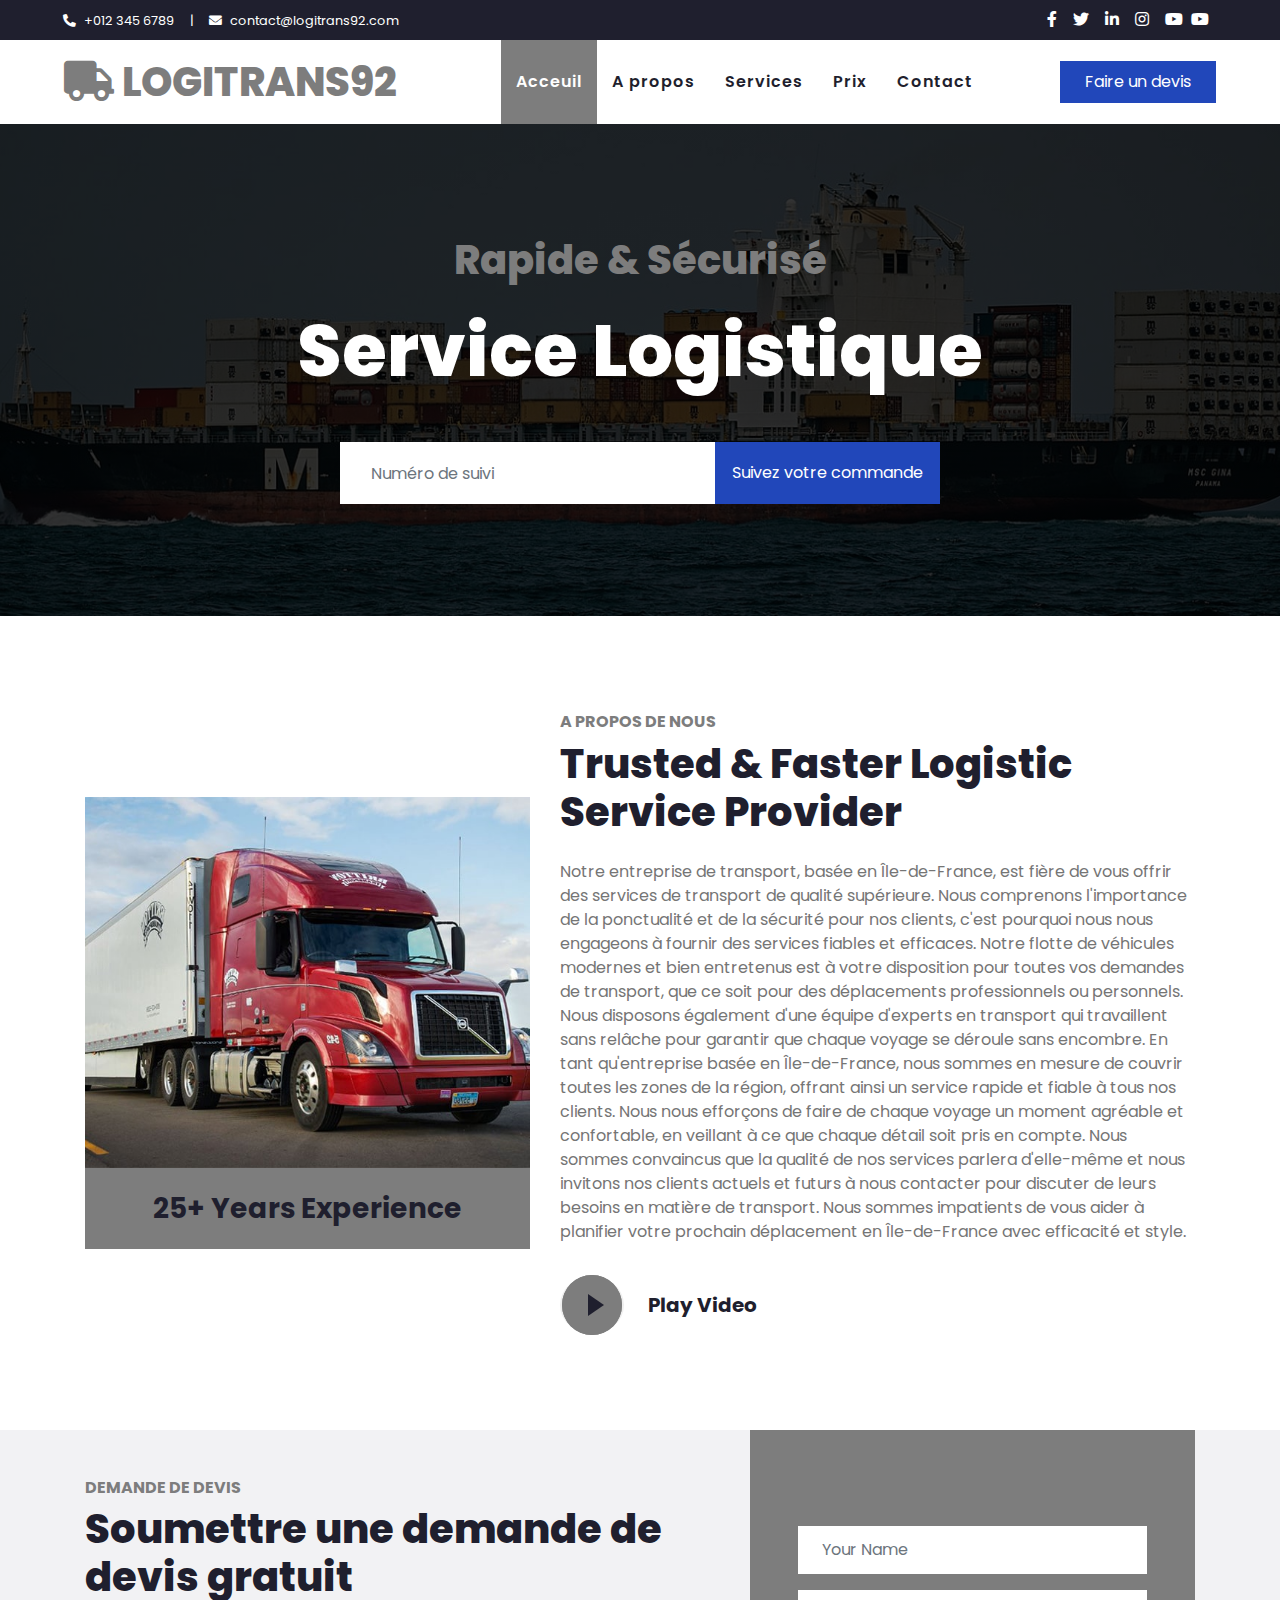
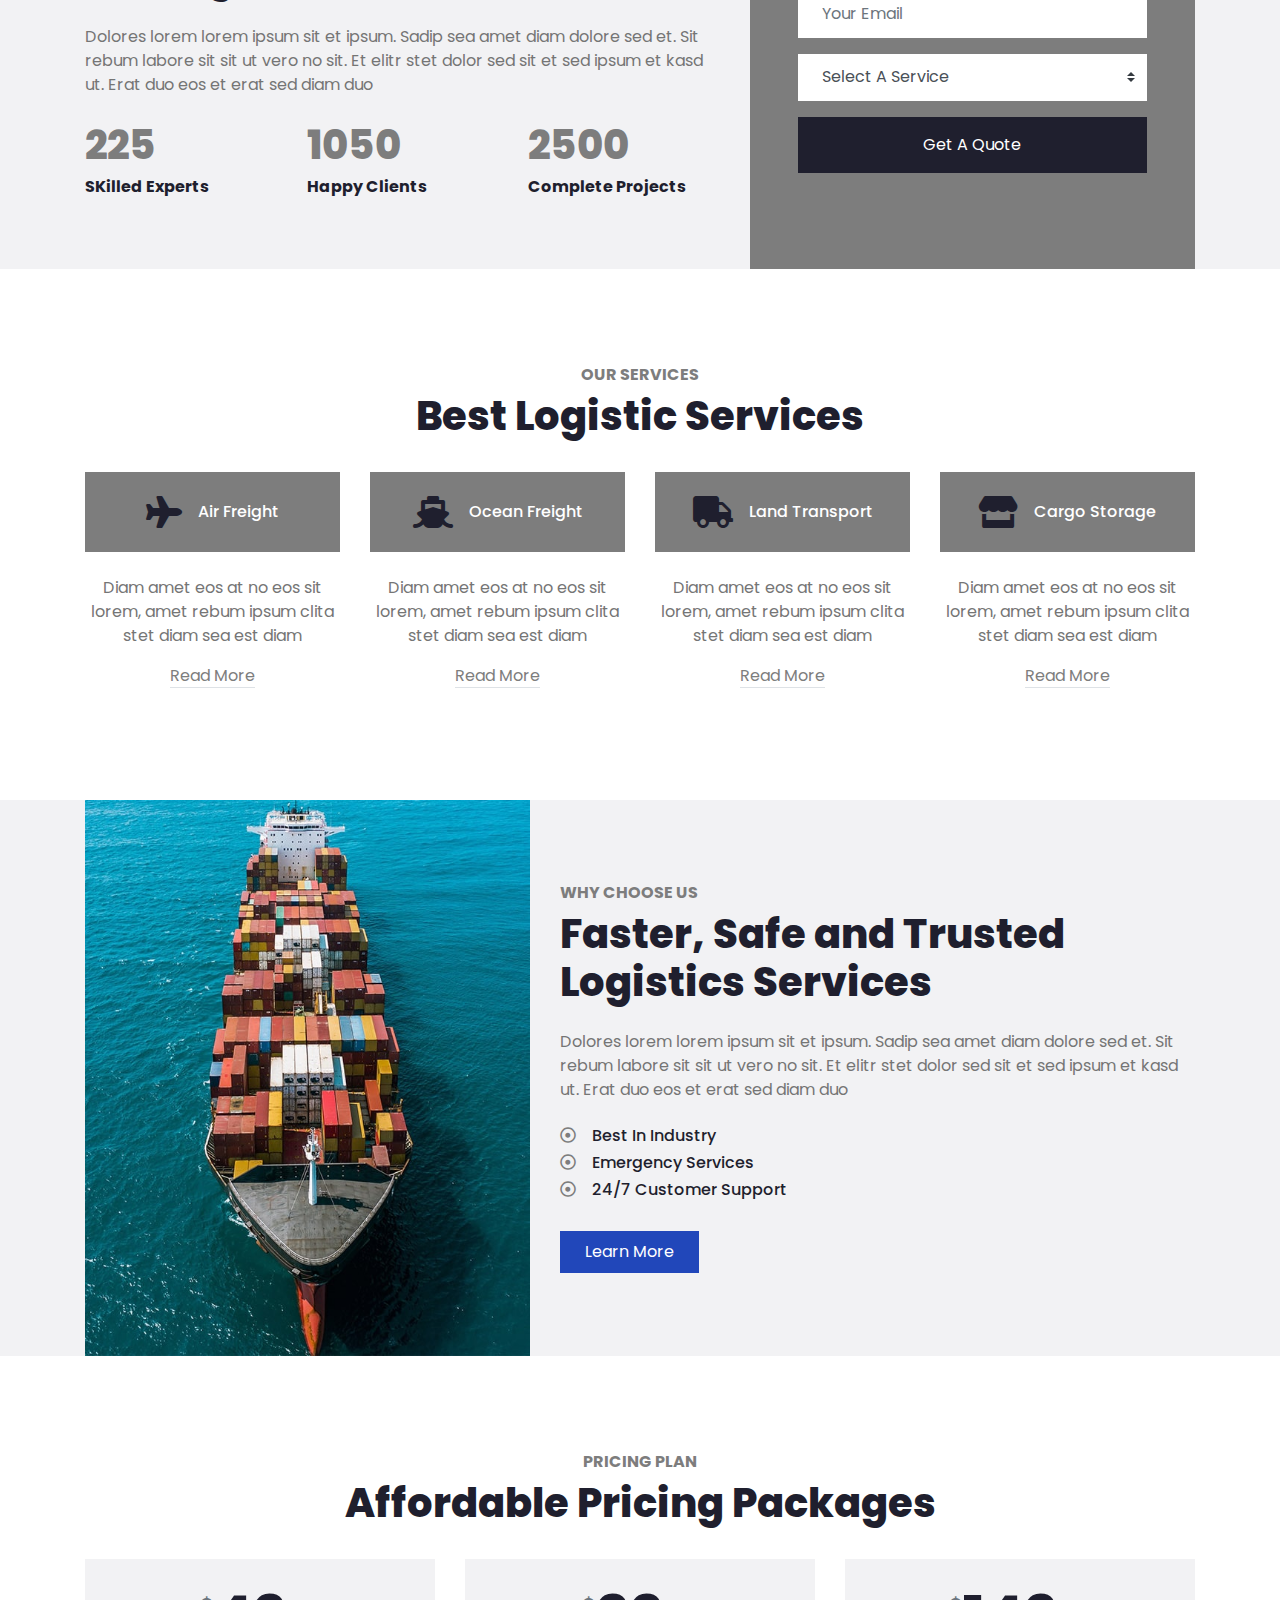
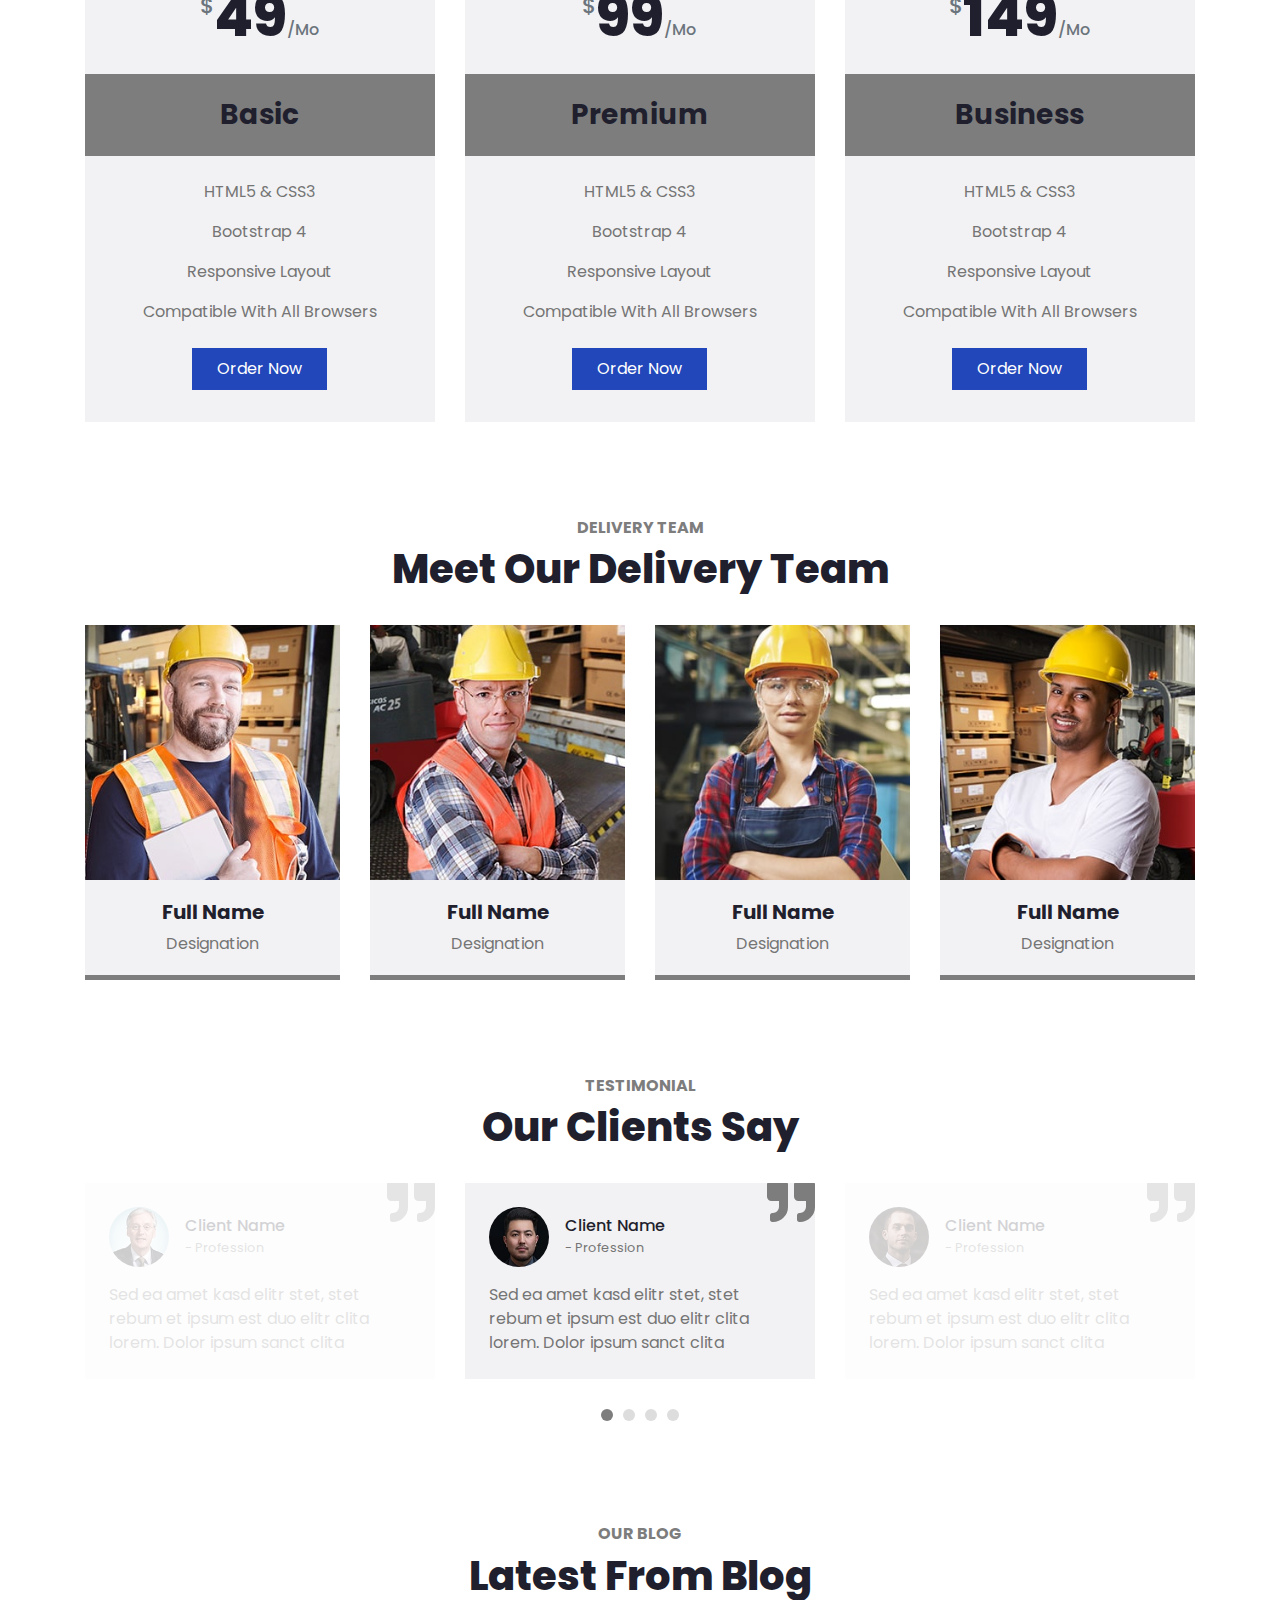
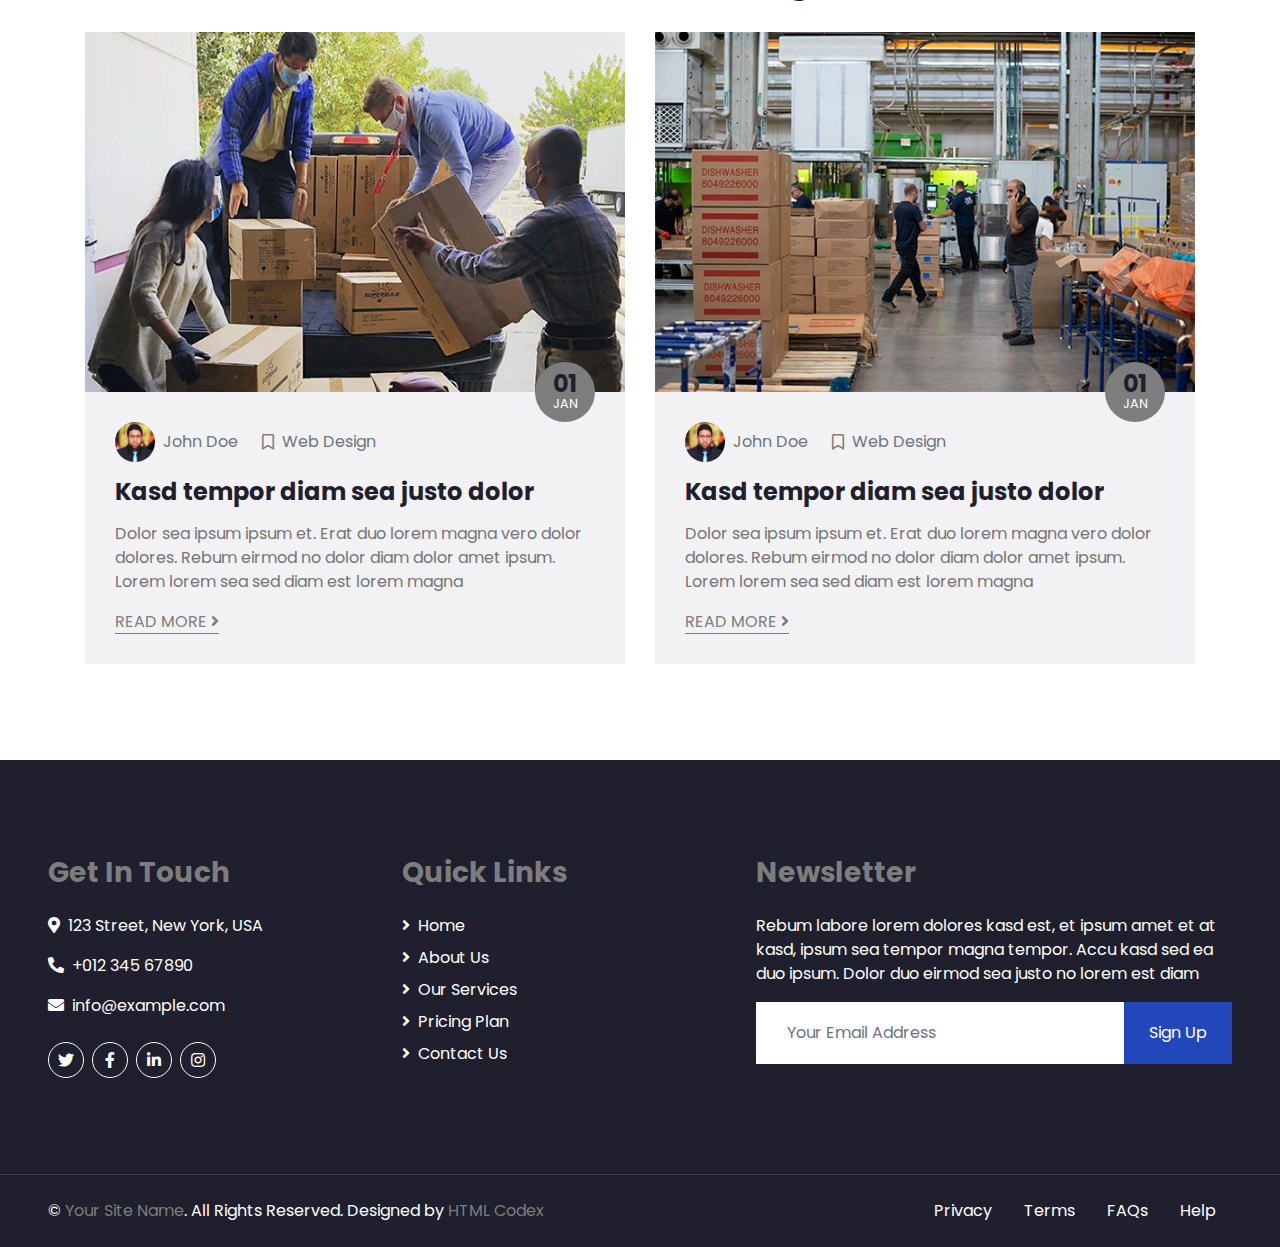
==== commit 98fa1a71: "modification de couleur et texte" ====
--- a/template1/index.html
+++ b/template1/index.html
@@ -38,7 +38,7 @@
           <div class="d-inline-flex align-items-center text-white">
             <small><i class="fa fa-phone-alt mr-2"></i>+012 345 6789</small>
             <small class="px-3">|</small>
-            <small><i class="fa fa-envelope mr-2"></i>info@example.com</small>
+            <small><i class="fa fa-envelope mr-2"></i>contact@logitrans92.com</small>
           </div>
         </div>
         <div class="col-lg-6 text-center text-lg-right">
@@ -74,7 +74,7 @@
       >
         <a href="index.html" class="navbar-brand ml-lg-3">
           <h1 class="m-0 display-5 text-uppercase text-primary">
-            <i class="fa fa-truck mr-2"></i>Faster
+            <i class="fa fa-truck mr-2"></i>LogiTrans92
           </h1>
         </a>
         <button
@@ -90,26 +90,14 @@
           id="navbarCollapse"
         >
           <div class="navbar-nav m-auto py-0">
-            <a href="index.html" class="nav-item nav-link active">Home</a>
-            <a href="about.html" class="nav-item nav-link">About</a>
-            <a href="service.html" class="nav-item nav-link">Service</a>
-            <a href="price.html" class="nav-item nav-link">Price</a>
-            <div class="nav-item dropdown">
-              <a
-                href="#"
-                class="nav-link dropdown-toggle"
-                data-toggle="dropdown"
-                >Pages</a
-              >
-              <div class="dropdown-menu rounded-0 m-0">
-                <a href="blog.html" class="dropdown-item">Blog Grid</a>
-                <a href="single.html" class="dropdown-item">Blog Detail</a>
-              </div>
-            </div>
+            <a href="index.html" class="nav-item nav-link active">Acceuil</a>
+            <a href="about.html" class="nav-item nav-link">A propos</a>
+            <a href="service.html" class="nav-item nav-link">Services</a>
+            <a href="price.html" class="nav-item nav-link">Prix</a>
+           
             <a href="contact.html" class="nav-item nav-link">Contact</a>
           </div>
-          <a href="" class="btn btn-primary py-2 px-4 d-none d-lg-block"
-            >Get A Quote</a
+          <a href="" class="btn btn-primary py-2 px-4 d-none d-lg-block">Faire un devis</a
           >
         </div>
       </nav>
@@ -119,18 +107,18 @@
     <!-- Header Start -->
     <div class="jumbotron jumbotron-fluid mb-5">
       <div class="container text-center py-5">
-        <h1 class="text-primary mb-4">Safe & Faster</h1>
-        <h1 class="text-white display-3 mb-5">Logistics Services</h1>
+        <h1 class="text-primary mb-4">Rapide & Sécurisé</h1>
+        <h1 class="text-white display-3 mb-5">Service Logistique</h1>
         <div class="mx-auto" style="width: 100%; max-width: 600px">
           <div class="input-group">
             <input
               type="text"
               class="form-control border-light"
               style="padding: 30px"
-              placeholder="Tracking Id"
+              placeholder="Numéro de suivi"
             />
             <div class="input-group-append">
-              <button class="btn btn-primary px-3">Track & Trace</button>
+              <button class="btn btn-primary px-3">Suivez votre commande</button>
             </div>
           </div>
         </div>
@@ -150,14 +138,17 @@
           </div>
           <div class="col-lg-7">
             <h6 class="text-primary text-uppercase font-weight-bold">
-              About Us
+              A propos de nous
             </h6>
             <h1 class="mb-4">Trusted & Faster Logistic Service Provider</h1>
             <p class="mb-4">
-              Dolores lorem lorem ipsum sit et ipsum. Sadip sea amet diam dolore
-              sed et. Sit rebum labore sit sit ut vero no sit. Et elitr stet
-              dolor sed sit et sed ipsum et kasd ut. Erat duo eos et erat sed
-              diam duo
+              Notre entreprise de transport, basée en Île-de-France, est fière de vous offrir des services de transport de qualité supérieure. Nous comprenons l'importance de la ponctualité et de la sécurité pour nos clients, c'est pourquoi nous nous engageons à fournir des services fiables et efficaces.
+
+Notre flotte de véhicules modernes et bien entretenus est à votre disposition pour toutes vos demandes de transport, que ce soit pour des déplacements professionnels ou personnels. Nous disposons également d'une équipe d'experts en transport qui travaillent sans relâche pour garantir que chaque voyage se déroule sans encombre.
+
+En tant qu'entreprise basée en Île-de-France, nous sommes en mesure de couvrir toutes les zones de la région, offrant ainsi un service rapide et fiable à tous nos clients. Nous nous efforçons de faire de chaque voyage un moment agréable et confortable, en veillant à ce que chaque détail soit pris en compte.
+
+Nous sommes convaincus que la qualité de nos services parlera d'elle-même et nous invitons nos clients actuels et futurs à nous contacter pour discuter de leurs besoins en matière de transport. Nous sommes impatients de vous aider à planifier votre prochain déplacement en Île-de-France avec efficacité et style.
             </p>
             <div class="d-flex align-items-center pt-2">
               <button
@@ -217,9 +208,9 @@
         <div class="row align-items-center">
           <div class="col-lg-7 py-5 py-lg-0">
             <h6 class="text-primary text-uppercase font-weight-bold">
-              Get A Quote
+              Demande de devis
             </h6>
-            <h1 class="mb-4">Request A Free Quote</h1>
+            <h1 class="mb-4">Soumettre une demande de devis gratuit</h1>
             <p class="mb-4">
               Dolores lorem lorem ipsum sit et ipsum. Sadip sea amet diam dolore
               sed et. Sit rebum labore sit sit ut vero no sit. Et elitr stet
--- a/template1/css/style.css
+++ b/template1/css/style.css
@@ -11,7 +11,7 @@
   --purple: #6f42c1;
   --pink: #e83e8c;
   --red: #dc3545;
-  --orange: #fd7e14;
+  --blue: #2147ba;
   --yellow: #ffc107;
   --green: #28a745;
   --teal: #20c997;
@@ -19,7 +19,7 @@
   --white: #fff;
   --gray: #6c757d;
   --gray-dark: #343a40;
-  --primary: #FF4800;
+  --primary: #7d7d7d;
   --secondary: #F2F2F4;
   --success: #28a745;
   --info: #17a2b8;
@@ -152,7 +152,7 @@
 }
 
 a {
-  color: #FF4800;
+  color: #7d7d7d;
   text-decoration: none;
   background-color: transparent;
 }
@@ -2365,14 +2365,14 @@
 
 .btn-primary {
   color: #fff;
-  background-color: #FF4800;
-  border-color: #FF4800;
+  background-color: #2147ba;
+  border-color: #2147ba;
 }
 
 .btn-primary:hover {
   color: #fff;
-  background-color: #d93d00;
-  border-color: #cc3a00;
+  background-color: #2147ba;
+  border-color: #2147ba;
 }
 
 .btn-primary:focus, .btn-primary.focus {
@@ -2384,8 +2384,8 @@
 
 .btn-primary.disabled, .btn-primary:disabled {
   color: #fff;
-  background-color: #FF4800;
-  border-color: #FF4800;
+  background-color: #7d7d7d;
+  border-color: #7d7d7d;
 }
 
 .btn-primary:not(:disabled):not(.disabled):active, .btn-primary:not(:disabled):not(.disabled).active,
@@ -2660,14 +2660,14 @@
 }
 
 .btn-outline-primary {
-  color: #FF4800;
-  border-color: #FF4800;
+  color: #7d7d7d;
+  border-color: #7d7d7d;
 }
 
 .btn-outline-primary:hover {
   color: #fff;
-  background-color: #FF4800;
-  border-color: #FF4800;
+  background-color: #7d7d7d;
+  border-color: #7d7d7d;
 }
 
 .btn-outline-primary:focus, .btn-outline-primary.focus {
@@ -2675,15 +2675,15 @@
 }
 
 .btn-outline-primary.disabled, .btn-outline-primary:disabled {
-  color: #FF4800;
+  color: #7d7d7d;
   background-color: transparent;
 }
 
 .btn-outline-primary:not(:disabled):not(.disabled):active, .btn-outline-primary:not(:disabled):not(.disabled).active,
 .show > .btn-outline-primary.dropdown-toggle {
   color: #fff;
-  background-color: #FF4800;
-  border-color: #FF4800;
+  background-color: #7d7d7d;
+  border-color: #7d7d7d;
 }
 
 .btn-outline-primary:not(:disabled):not(.disabled):active:focus, .btn-outline-primary:not(:disabled):not(.disabled).active:focus,
@@ -2917,7 +2917,7 @@
 
 .btn-link {
   font-weight: 400;
-  color: #FF4800;
+  color: #7d7d7d;
   text-decoration: none;
 }
 
@@ -3214,7 +3214,7 @@
 .dropdown-item.active, .dropdown-item:active {
   color: #fff;
   text-decoration: none;
-  background-color: #FF4800;
+  background-color: #7d7d7d;
 }
 
 .dropdown-item.disabled, .dropdown-item:disabled {
@@ -3503,8 +3503,8 @@
 
 .custom-control-input:checked ~ .custom-control-label::before {
   color: #fff;
-  border-color: #FF4800;
-  background-color: #FF4800;
+  border-color: #7d7d7d;
+  background-color: #7d7d7d;
 }
 
 .custom-control-input:focus ~ .custom-control-label::before {
@@ -3564,8 +3564,8 @@
 }
 
 .custom-checkbox .custom-control-input:indeterminate ~ .custom-control-label::before {
-  border-color: #FF4800;
-  background-color: #FF4800;
+  border-color: #7d7d7d;
+  background-color: #7d7d7d;
 }
 
 .custom-checkbox .custom-control-input:indeterminate ~ .custom-control-label::after {
@@ -3789,7 +3789,7 @@
   width: 1rem;
   height: 1rem;
   margin-top: -0.25rem;
-  background-color: #FF4800;
+  background-color: #7d7d7d;
   border: 0;
   transition: background-color 0.15s ease-in-out, border-color 0.15s ease-in-out, box-shadow 0.15s ease-in-out;
   appearance: none;
@@ -3817,7 +3817,7 @@
 .custom-range::-moz-range-thumb {
   width: 1rem;
   height: 1rem;
-  background-color: #FF4800;
+  background-color: #7d7d7d;
   border: 0;
   transition: background-color 0.15s ease-in-out, border-color 0.15s ease-in-out, box-shadow 0.15s ease-in-out;
   appearance: none;
@@ -3848,7 +3848,7 @@
   margin-top: 0;
   margin-right: 0.2rem;
   margin-left: 0.2rem;
-  background-color: #FF4800;
+  background-color: #7d7d7d;
   border: 0;
   transition: background-color 0.15s ease-in-out, border-color 0.15s ease-in-out, box-shadow 0.15s ease-in-out;
   appearance: none;
@@ -3976,7 +3976,7 @@
 .nav-pills .nav-link.active,
 .nav-pills .show > .nav-link {
   color: #fff;
-  background-color: #FF4800;
+  background-color: #7d7d7d;
 }
 
 .nav-fill > .nav-link,
@@ -4582,7 +4582,7 @@
   padding: 0.5rem 0.75rem;
   margin-left: -1px;
   line-height: 1.25;
-  color: #FF4800;
+  color: #7d7d7d;
   background-color: #fff;
   border: 1px solid #dee2e6;
 }
@@ -4608,8 +4608,8 @@
 .page-item.active .page-link {
   z-index: 3;
   color: #fff;
-  background-color: #FF4800;
-  border-color: #FF4800;
+  background-color: #7d7d7d;
+  border-color: #7d7d7d;
 }
 
 .page-item.disabled .page-link {
@@ -4670,7 +4670,7 @@
 
 .badge-primary {
   color: #fff;
-  background-color: #FF4800;
+  background-color: #7d7d7d;
 }
 
 a.badge-primary:hover, a.badge-primary:focus {
@@ -4971,7 +4971,7 @@
   color: #fff;
   text-align: center;
   white-space: nowrap;
-  background-color: #FF4800;
+  background-color: #7d7d7d;
   transition: width 0.6s ease;
 }
 
@@ -5047,8 +5047,8 @@
 .list-group-item.active {
   z-index: 2;
   color: #fff;
-  background-color: #FF4800;
-  border-color: #FF4800;
+  background-color: #7d7d7d;
+  border-color: #7d7d7d;
 }
 
 .list-group-item + .list-group-item {
@@ -6094,7 +6094,7 @@
 }
 
 .bg-primary {
-  background-color: #FF4800 !important;
+  background-color: #7d7d7d !important;
 }
 
 a.bg-primary:hover, a.bg-primary:focus,
@@ -6222,7 +6222,7 @@
 }
 
 .border-primary {
-  border-color: #FF4800 !important;
+  border-color: #7d7d7d !important;
 }
 
 .border-secondary {
@@ -9264,7 +9264,7 @@
 }
 
 .text-primary {
-  color: #FF4800 !important;
+  color: #7d7d7d !important;
 }
 
 a.text-primary:hover, a.text-primary:focus {
@@ -9532,7 +9532,7 @@
 .navbar-light .navbar-nav .nav-link:hover,
 .navbar-light .navbar-nav .nav-link.active {
   color: #FFFFFF;
-  background: #FF4800;
+  background: #7d7d7d;
 }
 
 @media (max-width: 991.98px) {
@@ -9570,7 +9570,7 @@
   display: block;
   width: 60px;
   height: 60px;
-  background: #FF4800;
+  background: #7d7d7d;
   border-radius: 50%;
   animation: pulse-border 1500ms ease-out infinite;
 }
@@ -9585,7 +9585,7 @@
   display: block;
   width: 60px;
   height: 60px;
-  background: #FF4800;
+  background: #7d7d7d;
   border-radius: 50%;
   transition: all 200ms;
 }
@@ -9652,7 +9652,7 @@
   height: 100px;
   bottom: 0px;
   left: 0;
-  border-bottom: 5px solid #FF4800;
+  border-bottom: 5px solid #7d7d7d;
   transition: .5s;
 }
 
@@ -9696,7 +9696,7 @@
 }
 
 .testimonial-carousel .owl-dot.active {
-  background: #FF4800;
+  background: #7d7d7d;
 }
 
 .contact-form .help-block ul {
